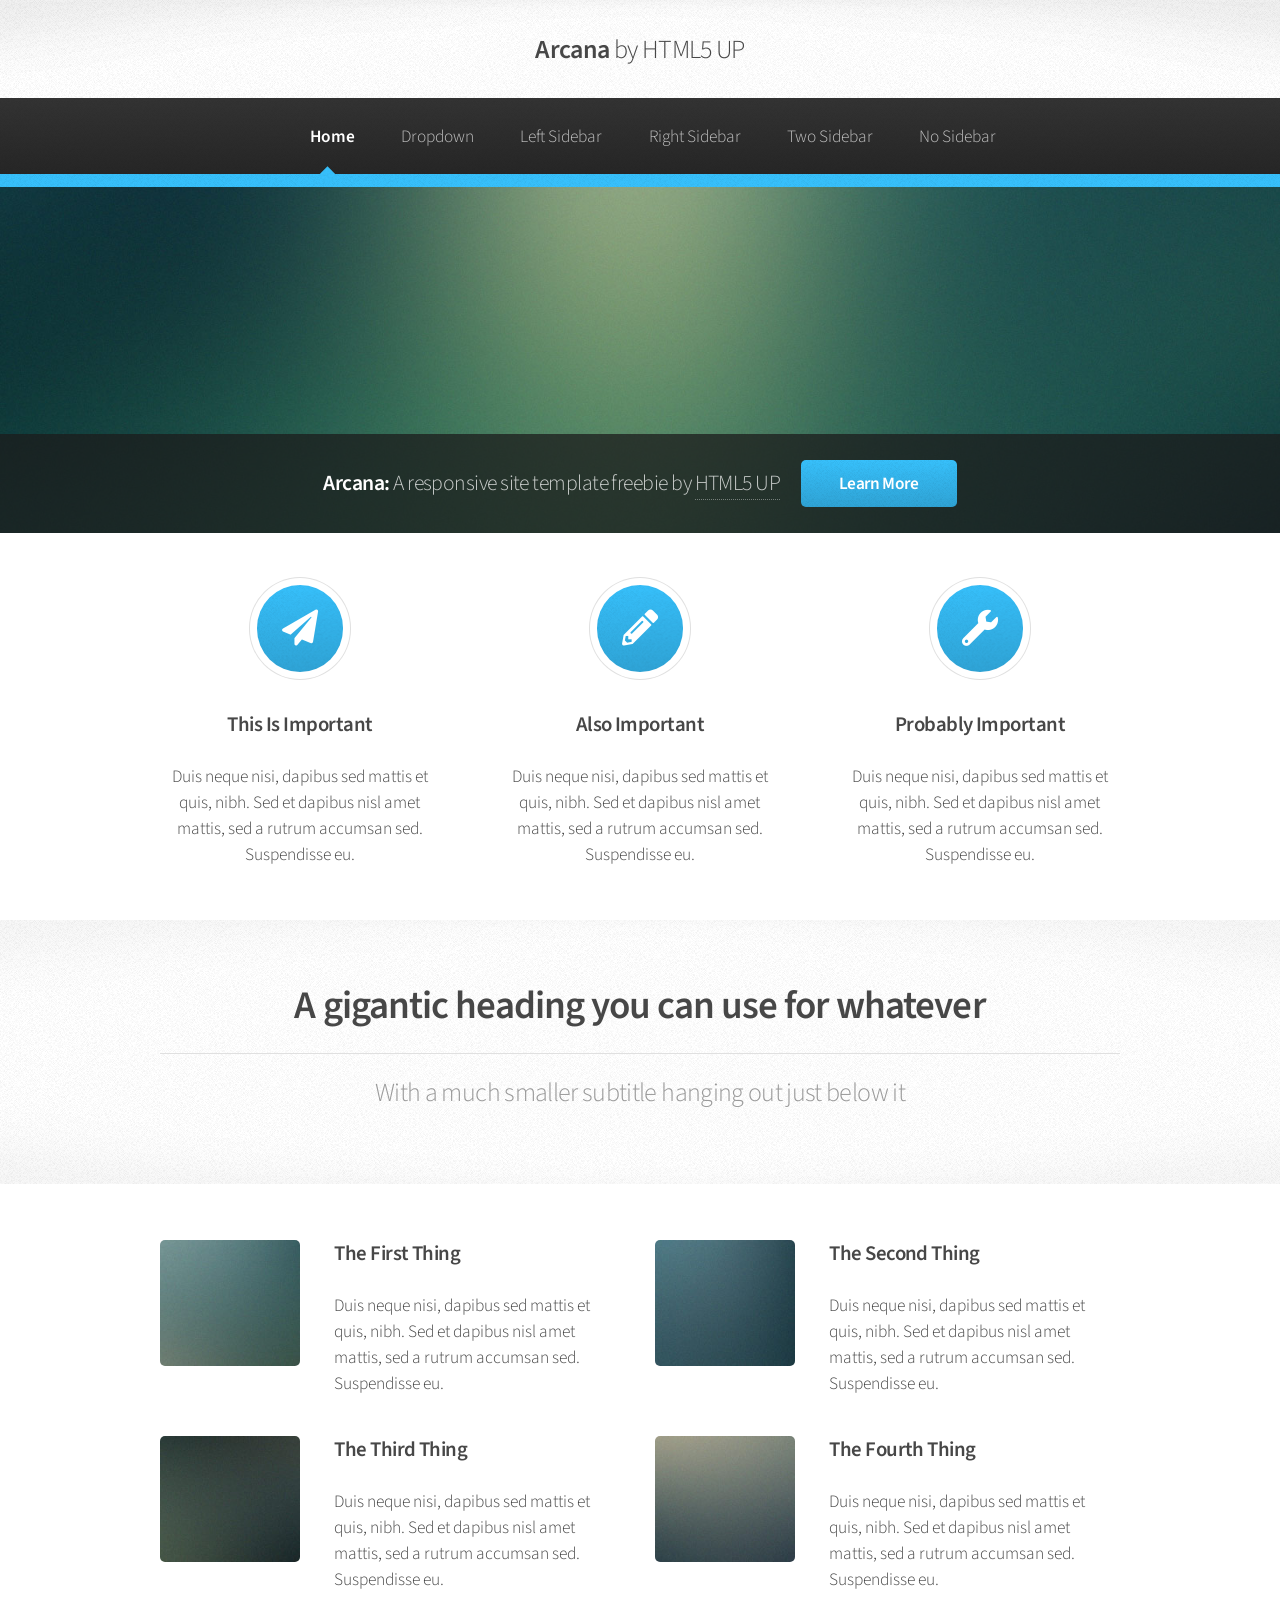
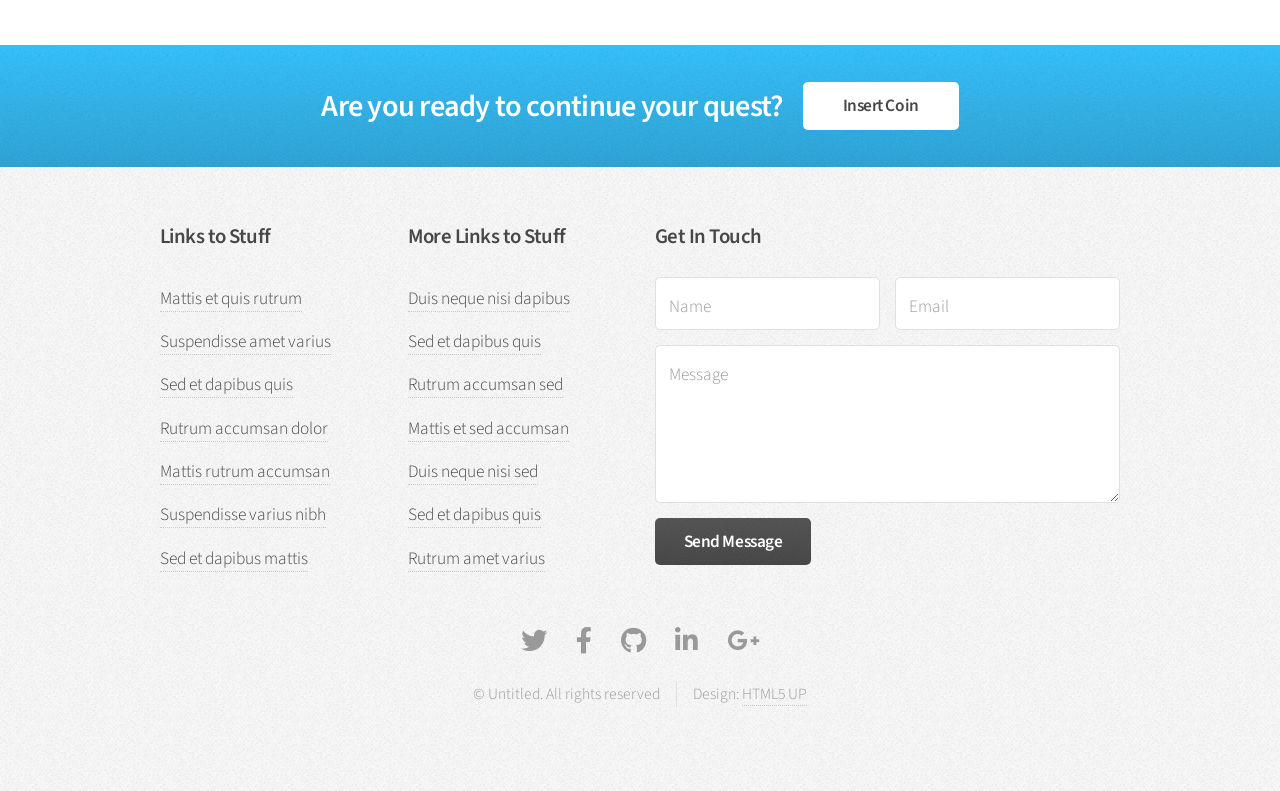
==== index.html @ 0df72bc0 "feat: organize project structure and move template to root" ====
<!DOCTYPE HTML>
<!--
	Arcana by HTML5 UP
	html5up.net | @ajlkn
	Free for personal and commercial use under the CCA 3.0 license (html5up.net/license)
-->
<html>
	<head>
		<title>Arcana by HTML5 UP</title>
		<meta charset="utf-8" />
		<meta name="viewport" content="width=device-width, initial-scale=1, user-scalable=no" />
		<link rel="stylesheet" href="assets/css/main.css" />
	</head>
	<body class="is-preload">
		<div id="page-wrapper">

			<!-- Header -->
				<div id="header">

					<!-- Logo -->
						<h1><a href="index.html" id="logo">Arcana <em>by HTML5 UP</em></a></h1>

					<!-- Nav -->
						<nav id="nav">
							<ul>
								<li class="current"><a href="index.html">Home</a></li>
								<li>
									<a href="#">Dropdown</a>
									<ul>
										<li><a href="#">Lorem dolor</a></li>
										<li><a href="#">Magna phasellus</a></li>
										<li><a href="#">Etiam sed tempus</a></li>
										<li>
											<a href="#">Submenu</a>
											<ul>
												<li><a href="#">Lorem dolor</a></li>
												<li><a href="#">Phasellus magna</a></li>
												<li><a href="#">Magna phasellus</a></li>
												<li><a href="#">Etiam nisl</a></li>
												<li><a href="#">Veroeros feugiat</a></li>
											</ul>
										</li>
										<li><a href="#">Veroeros feugiat</a></li>
									</ul>
								</li>
								<li><a href="left-sidebar.html">Left Sidebar</a></li>
								<li><a href="right-sidebar.html">Right Sidebar</a></li>
								<li><a href="two-sidebar.html">Two Sidebar</a></li>
								<li><a href="no-sidebar.html">No Sidebar</a></li>
							</ul>
						</nav>

				</div>

			<!-- Banner -->
				<section id="banner">
					<header>
						<h2>Arcana: <em>A responsive site template freebie by <a href="http://html5up.net">HTML5 UP</a></em></h2>
						<a href="#" class="button">Learn More</a>
					</header>
				</section>

			<!-- Highlights -->
				<section class="wrapper style1">
					<div class="container">
						<div class="row gtr-200">
							<section class="col-4 col-12-narrower">
								<div class="box highlight">
									<i class="icon solid major fa-paper-plane"></i>
									<h3>This Is Important</h3>
									<p>Duis neque nisi, dapibus sed mattis et quis, nibh. Sed et dapibus nisl amet mattis, sed a rutrum accumsan sed. Suspendisse eu.</p>
								</div>
							</section>
							<section class="col-4 col-12-narrower">
								<div class="box highlight">
									<i class="icon solid major fa-pencil-alt"></i>
									<h3>Also Important</h3>
									<p>Duis neque nisi, dapibus sed mattis et quis, nibh. Sed et dapibus nisl amet mattis, sed a rutrum accumsan sed. Suspendisse eu.</p>
								</div>
							</section>
							<section class="col-4 col-12-narrower">
								<div class="box highlight">
									<i class="icon solid major fa-wrench"></i>
									<h3>Probably Important</h3>
									<p>Duis neque nisi, dapibus sed mattis et quis, nibh. Sed et dapibus nisl amet mattis, sed a rutrum accumsan sed. Suspendisse eu.</p>
								</div>
							</section>
						</div>
					</div>
				</section>

			<!-- Gigantic Heading -->
				<section class="wrapper style2">
					<div class="container">
						<header class="major">
							<h2>A gigantic heading you can use for whatever</h2>
							<p>With a much smaller subtitle hanging out just below it</p>
						</header>
					</div>
				</section>

			<!-- Posts -->
				<section class="wrapper style1">
					<div class="container">
						<div class="row">
							<section class="col-6 col-12-narrower">
								<div class="box post">
									<a href="#" class="image left"><img src="images/pic01.jpg" alt="" /></a>
									<div class="inner">
										<h3>The First Thing</h3>
										<p>Duis neque nisi, dapibus sed mattis et quis, nibh. Sed et dapibus nisl amet mattis, sed a rutrum accumsan sed. Suspendisse eu.</p>
									</div>
								</div>
							</section>
							<section class="col-6 col-12-narrower">
								<div class="box post">
									<a href="#" class="image left"><img src="images/pic02.jpg" alt="" /></a>
									<div class="inner">
										<h3>The Second Thing</h3>
										<p>Duis neque nisi, dapibus sed mattis et quis, nibh. Sed et dapibus nisl amet mattis, sed a rutrum accumsan sed. Suspendisse eu.</p>
									</div>
								</div>
							</section>
						</div>
						<div class="row">
							<section class="col-6 col-12-narrower">
								<div class="box post">
									<a href="#" class="image left"><img src="images/pic03.jpg" alt="" /></a>
									<div class="inner">
										<h3>The Third Thing</h3>
										<p>Duis neque nisi, dapibus sed mattis et quis, nibh. Sed et dapibus nisl amet mattis, sed a rutrum accumsan sed. Suspendisse eu.</p>
									</div>
								</div>
							</section>
							<section class="col-6 col-12-narrower">
								<div class="box post">
									<a href="#" class="image left"><img src="images/pic04.jpg" alt="" /></a>
									<div class="inner">
										<h3>The Fourth Thing</h3>
										<p>Duis neque nisi, dapibus sed mattis et quis, nibh. Sed et dapibus nisl amet mattis, sed a rutrum accumsan sed. Suspendisse eu.</p>
									</div>
								</div>
							</section>
						</div>
					</div>
				</section>

			<!-- CTA -->
				<section id="cta" class="wrapper style3">
					<div class="container">
						<header>
							<h2>Are you ready to continue your quest?</h2>
							<a href="#" class="button">Insert Coin</a>
						</header>
					</div>
				</section>

			<!-- Footer -->
				<div id="footer">
					<div class="container">
						<div class="row">
							<section class="col-3 col-6-narrower col-12-mobilep">
								<h3>Links to Stuff</h3>
								<ul class="links">
									<li><a href="#">Mattis et quis rutrum</a></li>
									<li><a href="#">Suspendisse amet varius</a></li>
									<li><a href="#">Sed et dapibus quis</a></li>
									<li><a href="#">Rutrum accumsan dolor</a></li>
									<li><a href="#">Mattis rutrum accumsan</a></li>
									<li><a href="#">Suspendisse varius nibh</a></li>
									<li><a href="#">Sed et dapibus mattis</a></li>
								</ul>
							</section>
							<section class="col-3 col-6-narrower col-12-mobilep">
								<h3>More Links to Stuff</h3>
								<ul class="links">
									<li><a href="#">Duis neque nisi dapibus</a></li>
									<li><a href="#">Sed et dapibus quis</a></li>
									<li><a href="#">Rutrum accumsan sed</a></li>
									<li><a href="#">Mattis et sed accumsan</a></li>
									<li><a href="#">Duis neque nisi sed</a></li>
									<li><a href="#">Sed et dapibus quis</a></li>
									<li><a href="#">Rutrum amet varius</a></li>
								</ul>
							</section>
							<section class="col-6 col-12-narrower">
								<h3>Get In Touch</h3>
								<form>
									<div class="row gtr-50">
										<div class="col-6 col-12-mobilep">
											<input type="text" name="name" id="name" placeholder="Name" />
										</div>
										<div class="col-6 col-12-mobilep">
											<input type="email" name="email" id="email" placeholder="Email" />
										</div>
										<div class="col-12">
											<textarea name="message" id="message" placeholder="Message" rows="5"></textarea>
										</div>
										<div class="col-12">
											<ul class="actions">
												<li><input type="submit" class="button alt" value="Send Message" /></li>
											</ul>
										</div>
									</div>
								</form>
							</section>
						</div>
					</div>

					<!-- Icons -->
						<ul class="icons">
							<li><a href="#" class="icon brands fa-twitter"><span class="label">Twitter</span></a></li>
							<li><a href="#" class="icon brands fa-facebook-f"><span class="label">Facebook</span></a></li>
							<li><a href="#" class="icon brands fa-github"><span class="label">GitHub</span></a></li>
							<li><a href="#" class="icon brands fa-linkedin-in"><span class="label">LinkedIn</span></a></li>
							<li><a href="#" class="icon brands fa-google-plus-g"><span class="label">Google+</span></a></li>
						</ul>

					<!-- Copyright -->
						<div class="copyright">
							<ul class="menu">
								<li>&copy; Untitled. All rights reserved</li><li>Design: <a href="http://html5up.net">HTML5 UP</a></li>
							</ul>
						</div>

				</div>

		</div>

		<!-- Scripts -->
			<script src="assets/js/jquery.min.js"></script>
			<script src="assets/js/jquery.dropotron.min.js"></script>
			<script src="assets/js/browser.min.js"></script>
			<script src="assets/js/breakpoints.min.js"></script>
			<script src="assets/js/util.js"></script>
			<script src="assets/js/main.js"></script>

	</body>
</html>
---- assets/css/main.css ----
@import url("fontawesome-all.min.css");
@import url("https://fonts.googleapis.com/css?family=Source+Sans+Pro:300,300italic,600,600italic");

/*
	Arcana by HTML5 UP
	html5up.net | @ajlkn
	Free for personal and commercial use under the CCA 3.0 license (html5up.net/license)
*/

html, body, div, span, applet, object,
iframe, h1, h2, h3, h4, h5, h6, p, blockquote,
pre, a, abbr, acronym, address, big, cite,
code, del, dfn, em, img, ins, kbd, q, s, samp,
small, strike, strong, sub, sup, tt, var, b,
u, i, center, dl, dt, dd, ol, ul, li, fieldset,
form, label, legend, table, caption, tbody,
tfoot, thead, tr, th, td, article, aside,
canvas, details, embed, figure, figcaption,
footer, header, hgroup, menu, nav, output, ruby,
section, summary, time, mark, audio, video {
	margin: 0;
	padding: 0;
	border: 0;
	font-size: 100%;
	font: inherit;
	vertical-align: baseline;}

article, aside, details, figcaption, figure,
footer, header, hgroup, menu, nav, section {
	display: block;}

body {
	line-height: 1;
}

ol, ul {
	list-style: none;
}

blockquote, q {
	quotes: none;
}

	blockquote:before, blockquote:after, q:before, q:after {
		content: '';
		content: none;
	}

table {
	border-collapse: collapse;
	border-spacing: 0;
}

body {
	-webkit-text-size-adjust: none;
}

mark {
	background-color: transparent;
	color: inherit;
}

input::-moz-focus-inner {
	border: 0;
	padding: 0;
}

input, select, textarea {
	-moz-appearance: none;
	-webkit-appearance: none;
	-ms-appearance: none;
	appearance: none;
}

/* Basic */

	html {
		box-sizing: border-box;
	}

	*, *:before, *:after {
		box-sizing: inherit;
	}

	body {
		background: #f7f7f7 url("images/bg01.png");
	}

		body.is-preload *, body.is-preload *:before, body.is-preload *:after {
			-moz-animation: none !important;
			-webkit-animation: none !important;
			-ms-animation: none !important;
			animation: none !important;
			-moz-transition: none !important;
			-webkit-transition: none !important;
			-ms-transition: none !important;
			transition: none !important;
		}

	body, input, select, textarea {
		color: #474747;
		font-family: 'Source Sans Pro', sans-serif;
		font-size: 16pt;
		font-weight: 300;
		line-height: 1.65em;
	}

	a {
		-moz-transition: color 0.2s ease-in-out, border-color 0.2s ease-in-out, opacity 0.2s ease-in-out;
		-webkit-transition: color 0.2s ease-in-out, border-color 0.2s ease-in-out, opacity 0.2s ease-in-out;
		-ms-transition: color 0.2s ease-in-out, border-color 0.2s ease-in-out, opacity 0.2s ease-in-out;
		transition: color 0.2s ease-in-out, border-color 0.2s ease-in-out, opacity 0.2s ease-in-out;
		color: #37c0fb;
		text-decoration: none;
		border-bottom: dotted 1px;
	}

		a:hover {
			color: #37c0fb;
			border-bottom-color: transparent;
		}

	strong, b {
		font-weight: 600;
	}

	em, i {
		font-style: italic;
	}

	p, ul, ol, dl, table, blockquote {
		margin: 0 0 2em 0;
	}

	h1, h2, h3, h4, h5, h6 {
		color: inherit;
		font-weight: 600;
		line-height: 1.75em;
		margin-bottom: 1em;
	}

		h1 a, h2 a, h3 a, h4 a, h5 a, h6 a {
			color: inherit;
			text-decoration: none;
		}

		h1 em, h2 em, h3 em, h4 em, h5 em, h6 em {
			font-style: normal;
			font-weight: 300;
		}

	h2 {
		font-size: 1.75em;
		letter-spacing: -0.025em;
	}

	h3 {
		font-size: 1.2em;
		letter-spacing: -0.025em;
	}

	sub {
		font-size: 0.8em;
		position: relative;
		top: 0.5em;
	}

	sup {
		font-size: 0.8em;
		position: relative;
		top: -0.5em;
	}

	hr {
		border-top: solid 1px #e0e0e0;
		border: 0;
		margin-bottom: 1.5em;
	}

	blockquote {
		border-left: solid 0.5em #e0e0e0;
		font-style: italic;
		padding: 1em 0 1em 2em;
	}

/* Container */

	.container {
		margin: 0 auto;
		max-width: 100%;
		width: 1400px;
	}

		@media screen and (max-width: 1680px) {

			.container {
				width: 1200px;
			}

		}

		@media screen and (max-width: 1280px) {

			.container {
				width: 960px;
			}

		}

		@media screen and (max-width: 980px) {

			.container {
				width: 95%;
			}

		}

		@media screen and (max-width: 840px) {

			.container {
				width: 95%;
			}

		}

		@media screen and (max-width: 736px) {

			.container {
				width: 90%;
			}

		}

		@media screen and (max-width: 480px) {

			.container {
				width: 100%;
			}

		}

/* Row */

	.row {
		display: flex;
		flex-wrap: wrap;
		box-sizing: border-box;
		align-items: stretch;
	}

		.row > * {
			box-sizing: border-box;
		}

		.row.gtr-uniform > * > :last-child {
			margin-bottom: 0;
		}

		.row.aln-left {
			justify-content: flex-start;
		}

		.row.aln-center {
			justify-content: center;
		}

		.row.aln-right {
			justify-content: flex-end;
		}

		.row.aln-top {
			align-items: flex-start;
		}

		.row.aln-middle {
			align-items: center;
		}

		.row.aln-bottom {
			align-items: flex-end;
		}

		.row > .imp {
			order: -1;
		}

		.row > .col-1 {
			width: 8.33333%;
		}

		.row > .off-1 {
			margin-left: 8.33333%;
		}

		.row > .col-2 {
			width: 16.66667%;
		}

		.row > .off-2 {
			margin-left: 16.66667%;
		}

		.row > .col-3 {
			width: 25%;
		}

		.row > .off-3 {
			margin-left: 25%;
		}

		.row > .col-4 {
			width: 33.33333%;
		}

		.row > .off-4 {
			margin-left: 33.33333%;
		}

		.row > .col-5 {
			width: 41.66667%;
		}

		.row > .off-5 {
			margin-left: 41.66667%;
		}

		.row > .col-6 {
			width: 50%;
		}

		.row > .off-6 {
			margin-left: 50%;
		}

		.row > .col-7 {
			width: 58.33333%;
		}

		.row > .off-7 {
			margin-left: 58.33333%;
		}

		.row > .col-8 {
			width: 66.66667%;
		}

		.row > .off-8 {
			margin-left: 66.66667%;
		}

		.row > .col-9 {
			width: 75%;
		}

		.row > .off-9 {
			margin-left: 75%;
		}

		.row > .col-10 {
			width: 83.33333%;
		}

		.row > .off-10 {
			margin-left: 83.33333%;
		}

		.row > .col-11 {
			width: 91.66667%;
		}

		.row > .off-11 {
			margin-left: 91.66667%;
		}

		.row > .col-12 {
			width: 100%;
		}

		.row > .off-12 {
			margin-left: 100%;
		}

		.row.gtr-0 {
			margin-top: 0px;
			margin-left: 0px;
		}

			.row.gtr-0 > * {
				padding: 0px 0 0 0px;
			}

			.row.gtr-0.gtr-uniform {
				margin-top: 0px;
			}

				.row.gtr-0.gtr-uniform > * {
					padding-top: 0px;
				}

		.row.gtr-25 {
			margin-top: -12.5px;
			margin-left: -12.5px;
		}

			.row.gtr-25 > * {
				padding: 12.5px 0 0 12.5px;
			}

			.row.gtr-25.gtr-uniform {
				margin-top: -12.5px;
			}

				.row.gtr-25.gtr-uniform > * {
					padding-top: 12.5px;
				}

		.row.gtr-50 {
			margin-top: -25px;
			margin-left: -25px;
		}

			.row.gtr-50 > * {
				padding: 25px 0 0 25px;
			}

			.row.gtr-50.gtr-uniform {
				margin-top: -25px;
			}

				.row.gtr-50.gtr-uniform > * {
					padding-top: 25px;
				}

		.row {
			margin-top: -50px;
			margin-left: -50px;
		}

			.row > * {
				padding: 50px 0 0 50px;
			}

			.row.gtr-uniform {
				margin-top: -50px;
			}

				.row.gtr-uniform > * {
					padding-top: 50px;
				}

		.row.gtr-150 {
			margin-top: -75px;
			margin-left: -75px;
		}

			.row.gtr-150 > * {
				padding: 75px 0 0 75px;
			}

			.row.gtr-150.gtr-uniform {
				margin-top: -75px;
			}

				.row.gtr-150.gtr-uniform > * {
					padding-top: 75px;
				}

		.row.gtr-200 {
			margin-top: -100px;
			margin-left: -100px;
		}

			.row.gtr-200 > * {
				padding: 100px 0 0 100px;
			}

			.row.gtr-200.gtr-uniform {
				margin-top: -100px;
			}

				.row.gtr-200.gtr-uniform > * {
					padding-top: 100px;
				}

		@media screen and (max-width: 1680px) {

			.row {
				display: flex;
				flex-wrap: wrap;
				box-sizing: border-box;
				align-items: stretch;
			}

				.row > * {
					box-sizing: border-box;
				}

				.row.gtr-uniform > * > :last-child {
					margin-bottom: 0;
				}

				.row.aln-left {
					justify-content: flex-start;
				}

				.row.aln-center {
					justify-content: center;
				}

				.row.aln-right {
					justify-content: flex-end;
				}

				.row.aln-top {
					align-items: flex-start;
				}

				.row.aln-middle {
					align-items: center;
				}

				.row.aln-bottom {
					align-items: flex-end;
				}

				.row > .imp-wide {
					order: -1;
				}

				.row > .col-1-wide {
					width: 8.33333%;
				}

				.row > .off-1-wide {
					margin-left: 8.33333%;
				}

				.row > .col-2-wide {
					width: 16.66667%;
				}

				.row > .off-2-wide {
					margin-left: 16.66667%;
				}

				.row > .col-3-wide {
					width: 25%;
				}

				.row > .off-3-wide {
					margin-left: 25%;
				}

				.row > .col-4-wide {
					width: 33.33333%;
				}

				.row > .off-4-wide {
					margin-left: 33.33333%;
				}

				.row > .col-5-wide {
					width: 41.66667%;
				}

				.row > .off-5-wide {
					margin-left: 41.66667%;
				}

				.row > .col-6-wide {
					width: 50%;
				}

				.row > .off-6-wide {
					margin-left: 50%;
				}

				.row > .col-7-wide {
					width: 58.33333%;
				}

				.row > .off-7-wide {
					margin-left: 58.33333%;
				}

				.row > .col-8-wide {
					width: 66.66667%;
				}

				.row > .off-8-wide {
					margin-left: 66.66667%;
				}

				.row > .col-9-wide {
					width: 75%;
				}

				.row > .off-9-wide {
					margin-left: 75%;
				}

				.row > .col-10-wide {
					width: 83.33333%;
				}

				.row > .off-10-wide {
					margin-left: 83.33333%;
				}

				.row > .col-11-wide {
					width: 91.66667%;
				}

				.row > .off-11-wide {
					margin-left: 91.66667%;
				}

				.row > .col-12-wide {
					width: 100%;
				}

				.row > .off-12-wide {
					margin-left: 100%;
				}

				.row.gtr-0 {
					margin-top: 0px;
					margin-left: 0px;
				}

					.row.gtr-0 > * {
						padding: 0px 0 0 0px;
					}

					.row.gtr-0.gtr-uniform {
						margin-top: 0px;
					}

						.row.gtr-0.gtr-uniform > * {
							padding-top: 0px;
						}

				.row.gtr-25 {
					margin-top: -10px;
					margin-left: -10px;
				}

					.row.gtr-25 > * {
						padding: 10px 0 0 10px;
					}

					.row.gtr-25.gtr-uniform {
						margin-top: -10px;
					}

						.row.gtr-25.gtr-uniform > * {
							padding-top: 10px;
						}

				.row.gtr-50 {
					margin-top: -20px;
					margin-left: -20px;
				}

					.row.gtr-50 > * {
						padding: 20px 0 0 20px;
					}

					.row.gtr-50.gtr-uniform {
						margin-top: -20px;
					}

						.row.gtr-50.gtr-uniform > * {
							padding-top: 20px;
						}

				.row {
					margin-top: -40px;
					margin-left: -40px;
				}

					.row > * {
						padding: 40px 0 0 40px;
					}

					.row.gtr-uniform {
						margin-top: -40px;
					}

						.row.gtr-uniform > * {
							padding-top: 40px;
						}

				.row.gtr-150 {
					margin-top: -60px;
					margin-left: -60px;
				}

					.row.gtr-150 > * {
						padding: 60px 0 0 60px;
					}

					.row.gtr-150.gtr-uniform {
						margin-top: -60px;
					}

						.row.gtr-150.gtr-uniform > * {
							padding-top: 60px;
						}

				.row.gtr-200 {
					margin-top: -80px;
					margin-left: -80px;
				}

					.row.gtr-200 > * {
						padding: 80px 0 0 80px;
					}

					.row.gtr-200.gtr-uniform {
						margin-top: -80px;
					}

						.row.gtr-200.gtr-uniform > * {
							padding-top: 80px;
						}

		}

		@media screen and (max-width: 1280px) {

			.row {
				display: flex;
				flex-wrap: wrap;
				box-sizing: border-box;
				align-items: stretch;
			}

				.row > * {
					box-sizing: border-box;
				}

				.row.gtr-uniform > * > :last-child {
					margin-bottom: 0;
				}

				.row.aln-left {
					justify-content: flex-start;
				}

				.row.aln-center {
					justify-content: center;
				}

				.row.aln-right {
					justify-content: flex-end;
				}

				.row.aln-top {
					align-items: flex-start;
				}

				.row.aln-middle {
					align-items: center;
				}

				.row.aln-bottom {
					align-items: flex-end;
				}

				.row > .imp-normal {
					order: -1;
				}

				.row > .col-1-normal {
					width: 8.33333%;
				}

				.row > .off-1-normal {
					margin-left: 8.33333%;
				}

				.row > .col-2-normal {
					width: 16.66667%;
				}

				.row > .off-2-normal {
					margin-left: 16.66667%;
				}

				.row > .col-3-normal {
					width: 25%;
				}

				.row > .off-3-normal {
					margin-left: 25%;
				}

				.row > .col-4-normal {
					width: 33.33333%;
				}

				.row > .off-4-normal {
					margin-left: 33.33333%;
				}

				.row > .col-5-normal {
					width: 41.66667%;
				}

				.row > .off-5-normal {
					margin-left: 41.66667%;
				}

				.row > .col-6-normal {
					width: 50%;
				}

				.row > .off-6-normal {
					margin-left: 50%;
				}

				.row > .col-7-normal {
					width: 58.33333%;
				}

				.row > .off-7-normal {
					margin-left: 58.33333%;
				}

				.row > .col-8-normal {
					width: 66.66667%;
				}

				.row > .off-8-normal {
					margin-left: 66.66667%;
				}

				.row > .col-9-normal {
					width: 75%;
				}

				.row > .off-9-normal {
					margin-left: 75%;
				}

				.row > .col-10-normal {
					width: 83.33333%;
				}

				.row > .off-10-normal {
					margin-left: 83.33333%;
				}

				.row > .col-11-normal {
					width: 91.66667%;
				}

				.row > .off-11-normal {
					margin-left: 91.66667%;
				}

				.row > .col-12-normal {
					width: 100%;
				}

				.row > .off-12-normal {
					margin-left: 100%;
				}

				.row.gtr-0 {
					margin-top: 0px;
					margin-left: 0px;
				}

					.row.gtr-0 > * {
						padding: 0px 0 0 0px;
					}

					.row.gtr-0.gtr-uniform {
						margin-top: 0px;
					}

						.row.gtr-0.gtr-uniform > * {
							padding-top: 0px;
						}

				.row.gtr-25 {
					margin-top: -7.5px;
					margin-left: -7.5px;
				}

					.row.gtr-25 > * {
						padding: 7.5px 0 0 7.5px;
					}

					.row.gtr-25.gtr-uniform {
						margin-top: -7.5px;
					}

						.row.gtr-25.gtr-uniform > * {
							padding-top: 7.5px;
						}

				.row.gtr-50 {
					margin-top: -15px;
					margin-left: -15px;
				}

					.row.gtr-50 > * {
						padding: 15px 0 0 15px;
					}

					.row.gtr-50.gtr-uniform {
						margin-top: -15px;
					}

						.row.gtr-50.gtr-uniform > * {
							padding-top: 15px;
						}

				.row {
					margin-top: -30px;
					margin-left: -30px;
				}

					.row > * {
						padding: 30px 0 0 30px;
					}

					.row.gtr-uniform {
						margin-top: -30px;
					}

						.row.gtr-uniform > * {
							padding-top: 30px;
						}

				.row.gtr-150 {
					margin-top: -45px;
					margin-left: -45px;
				}

					.row.gtr-150 > * {
						padding: 45px 0 0 45px;
					}

					.row.gtr-150.gtr-uniform {
						margin-top: -45px;
					}

						.row.gtr-150.gtr-uniform > * {
							padding-top: 45px;
						}

				.row.gtr-200 {
					margin-top: -60px;
					margin-left: -60px;
				}

					.row.gtr-200 > * {
						padding: 60px 0 0 60px;
					}

					.row.gtr-200.gtr-uniform {
						margin-top: -60px;
					}

						.row.gtr-200.gtr-uniform > * {
							padding-top: 60px;
						}

		}

		@media screen and (max-width: 980px) {

			.row {
				display: flex;
				flex-wrap: wrap;
				box-sizing: border-box;
				align-items: stretch;
			}

				.row > * {
					box-sizing: border-box;
				}

				.row.gtr-uniform > * > :last-child {
					margin-bottom: 0;
				}

				.row.aln-left {
					justify-content: flex-start;
				}

				.row.aln-center {
					justify-content: center;
				}

				.row.aln-right {
					justify-content: flex-end;
				}

				.row.aln-top {
					align-items: flex-start;
				}

				.row.aln-middle {
					align-items: center;
				}

				.row.aln-bottom {
					align-items: flex-end;
				}

				.row > .imp-narrow {
					order: -1;
				}

				.row > .col-1-narrow {
					width: 8.33333%;
				}

				.row > .off-1-narrow {
					margin-left: 8.33333%;
				}

				.row > .col-2-narrow {
					width: 16.66667%;
				}

				.row > .off-2-narrow {
					margin-left: 16.66667%;
				}

				.row > .col-3-narrow {
					width: 25%;
				}

				.row > .off-3-narrow {
					margin-left: 25%;
				}

				.row > .col-4-narrow {
					width: 33.33333%;
				}

				.row > .off-4-narrow {
					margin-left: 33.33333%;
				}

				.row > .col-5-narrow {
					width: 41.66667%;
				}

				.row > .off-5-narrow {
					margin-left: 41.66667%;
				}

				.row > .col-6-narrow {
					width: 50%;
				}

				.row > .off-6-narrow {
					margin-left: 50%;
				}

				.row > .col-7-narrow {
					width: 58.33333%;
				}

				.row > .off-7-narrow {
					margin-left: 58.33333%;
				}

				.row > .col-8-narrow {
					width: 66.66667%;
				}

				.row > .off-8-narrow {
					margin-left: 66.66667%;
				}

				.row > .col-9-narrow {
					width: 75%;
				}

				.row > .off-9-narrow {
					margin-left: 75%;
				}

				.row > .col-10-narrow {
					width: 83.33333%;
				}

				.row > .off-10-narrow {
					margin-left: 83.33333%;
				}

				.row > .col-11-narrow {
					width: 91.66667%;
				}

				.row > .off-11-narrow {
					margin-left: 91.66667%;
				}

				.row > .col-12-narrow {
					width: 100%;
				}

				.row > .off-12-narrow {
					margin-left: 100%;
				}

				.row.gtr-0 {
					margin-top: 0px;
					margin-left: 0px;
				}

					.row.gtr-0 > * {
						padding: 0px 0 0 0px;
					}

					.row.gtr-0.gtr-uniform {
						margin-top: 0px;
					}

						.row.gtr-0.gtr-uniform > * {
							padding-top: 0px;
						}

				.row.gtr-25 {
					margin-top: -7.5px;
					margin-left: -7.5px;
				}

					.row.gtr-25 > * {
						padding: 7.5px 0 0 7.5px;
					}

					.row.gtr-25.gtr-uniform {
						margin-top: -7.5px;
					}

						.row.gtr-25.gtr-uniform > * {
							padding-top: 7.5px;
						}

				.row.gtr-50 {
					margin-top: -15px;
					margin-left: -15px;
				}

					.row.gtr-50 > * {
						padding: 15px 0 0 15px;
					}

					.row.gtr-50.gtr-uniform {
						margin-top: -15px;
					}

						.row.gtr-50.gtr-uniform > * {
							padding-top: 15px;
						}

				.row {
					margin-top: -30px;
					margin-left: -30px;
				}

					.row > * {
						padding: 30px 0 0 30px;
					}

					.row.gtr-uniform {
						margin-top: -30px;
					}

						.row.gtr-uniform > * {
							padding-top: 30px;
						}

				.row.gtr-150 {
					margin-top: -45px;
					margin-left: -45px;
				}

					.row.gtr-150 > * {
						padding: 45px 0 0 45px;
					}

					.row.gtr-150.gtr-uniform {
						margin-top: -45px;
					}

						.row.gtr-150.gtr-uniform > * {
							padding-top: 45px;
						}

				.row.gtr-200 {
					margin-top: -60px;
					margin-left: -60px;
				}

					.row.gtr-200 > * {
						padding: 60px 0 0 60px;
					}

					.row.gtr-200.gtr-uniform {
						margin-top: -60px;
					}

						.row.gtr-200.gtr-uniform > * {
							padding-top: 60px;
						}

		}

		@media screen and (max-width: 840px) {

			.row {
				display: flex;
				flex-wrap: wrap;
				box-sizing: border-box;
				align-items: stretch;
			}

				.row > * {
					box-sizing: border-box;
				}

				.row.gtr-uniform > * > :last-child {
					margin-bottom: 0;
				}

				.row.aln-left {
					justify-content: flex-start;
				}

				.row.aln-center {
					justify-content: center;
				}

				.row.aln-right {
					justify-content: flex-end;
				}

				.row.aln-top {
					align-items: flex-start;
				}

				.row.aln-middle {
					align-items: center;
				}

				.row.aln-bottom {
					align-items: flex-end;
				}

				.row > .imp-narrower {
					order: -1;
				}

				.row > .col-1-narrower {
					width: 8.33333%;
				}

				.row > .off-1-narrower {
					margin-left: 8.33333%;
				}

				.row > .col-2-narrower {
					width: 16.66667%;
				}

				.row > .off-2-narrower {
					margin-left: 16.66667%;
				}

				.row > .col-3-narrower {
					width: 25%;
				}

				.row > .off-3-narrower {
					margin-left: 25%;
				}

				.row > .col-4-narrower {
					width: 33.33333%;
				}

				.row > .off-4-narrower {
					margin-left: 33.33333%;
				}

				.row > .col-5-narrower {
					width: 41.66667%;
				}

				.row > .off-5-narrower {
					margin-left: 41.66667%;
				}

				.row > .col-6-narrower {
					width: 50%;
				}

				.row > .off-6-narrower {
					margin-left: 50%;
				}

				.row > .col-7-narrower {
					width: 58.33333%;
				}

				.row > .off-7-narrower {
					margin-left: 58.33333%;
				}

				.row > .col-8-narrower {
					width: 66.66667%;
				}

				.row > .off-8-narrower {
					margin-left: 66.66667%;
				}

				.row > .col-9-narrower {
					width: 75%;
				}

				.row > .off-9-narrower {
					margin-left: 75%;
				}

				.row > .col-10-narrower {
					width: 83.33333%;
				}

				.row > .off-10-narrower {
					margin-left: 83.33333%;
				}

				.row > .col-11-narrower {
					width: 91.66667%;
				}

				.row > .off-11-narrower {
					margin-left: 91.66667%;
				}

				.row > .col-12-narrower {
					width: 100%;
				}

				.row > .off-12-narrower {
					margin-left: 100%;
				}

				.row.gtr-0 {
					margin-top: 0px;
					margin-left: 0px;
				}

					.row.gtr-0 > * {
						padding: 0px 0 0 0px;
					}

					.row.gtr-0.gtr-uniform {
						margin-top: 0px;
					}

						.row.gtr-0.gtr-uniform > * {
							padding-top: 0px;
						}

				.row.gtr-25 {
					margin-top: -7.5px;
					margin-left: -7.5px;
				}

					.row.gtr-25 > * {
						padding: 7.5px 0 0 7.5px;
					}

					.row.gtr-25.gtr-uniform {
						margin-top: -7.5px;
					}

						.row.gtr-25.gtr-uniform > * {
							padding-top: 7.5px;
						}

				.row.gtr-50 {
					margin-top: -15px;
					margin-left: -15px;
				}

					.row.gtr-50 > * {
						padding: 15px 0 0 15px;
					}

					.row.gtr-50.gtr-uniform {
						margin-top: -15px;
					}

						.row.gtr-50.gtr-uniform > * {
							padding-top: 15px;
						}

				.row {
					margin-top: -30px;
					margin-left: -30px;
				}

					.row > * {
						padding: 30px 0 0 30px;
					}

					.row.gtr-uniform {
						margin-top: -30px;
					}

						.row.gtr-uniform > * {
							padding-top: 30px;
						}

				.row.gtr-150 {
					margin-top: -45px;
					margin-left: -45px;
				}

					.row.gtr-150 > * {
						padding: 45px 0 0 45px;
					}

					.row.gtr-150.gtr-uniform {
						margin-top: -45px;
					}

						.row.gtr-150.gtr-uniform > * {
							padding-top: 45px;
						}

				.row.gtr-200 {
					margin-top: -60px;
					margin-left: -60px;
				}

					.row.gtr-200 > * {
						padding: 60px 0 0 60px;
					}

					.row.gtr-200.gtr-uniform {
						margin-top: -60px;
					}

						.row.gtr-200.gtr-uniform > * {
							padding-top: 60px;
						}

		}

		@media screen and (max-width: 736px) {

			.row {
				display: flex;
				flex-wrap: wrap;
				box-sizing: border-box;
				align-items: stretch;
			}

				.row > * {
					box-sizing: border-box;
				}

				.row.gtr-uniform > * > :last-child {
					margin-bottom: 0;
				}

				.row.aln-left {
					justify-content: flex-start;
				}

				.row.aln-center {
					justify-content: center;
				}

				.row.aln-right {
					justify-content: flex-end;
				}

				.row.aln-top {
					align-items: flex-start;
				}

				.row.aln-middle {
					align-items: center;
				}

				.row.aln-bottom {
					align-items: flex-end;
				}

				.row > .imp-mobile {
					order: -1;
				}

				.row > .col-1-mobile {
					width: 8.33333%;
				}

				.row > .off-1-mobile {
					margin-left: 8.33333%;
				}

				.row > .col-2-mobile {
					width: 16.66667%;
				}

				.row > .off-2-mobile {
					margin-left: 16.66667%;
				}

				.row > .col-3-mobile {
					width: 25%;
				}

				.row > .off-3-mobile {
					margin-left: 25%;
				}

				.row > .col-4-mobile {
					width: 33.33333%;
				}

				.row > .off-4-mobile {
					margin-left: 33.33333%;
				}

				.row > .col-5-mobile {
					width: 41.66667%;
				}

				.row > .off-5-mobile {
					margin-left: 41.66667%;
				}

				.row > .col-6-mobile {
					width: 50%;
				}

				.row > .off-6-mobile {
					margin-left: 50%;
				}

				.row > .col-7-mobile {
					width: 58.33333%;
				}

				.row > .off-7-mobile {
					margin-left: 58.33333%;
				}

				.row > .col-8-mobile {
					width: 66.66667%;
				}

				.row > .off-8-mobile {
					margin-left: 66.66667%;
				}

				.row > .col-9-mobile {
					width: 75%;
				}

				.row > .off-9-mobile {
					margin-left: 75%;
				}

				.row > .col-10-mobile {
					width: 83.33333%;
				}

				.row > .off-10-mobile {
					margin-left: 83.33333%;
				}

				.row > .col-11-mobile {
					width: 91.66667%;
				}

				.row > .off-11-mobile {
					margin-left: 91.66667%;
				}

				.row > .col-12-mobile {
					width: 100%;
				}

				.row > .off-12-mobile {
					margin-left: 100%;
				}

				.row.gtr-0 {
					margin-top: 0px;
					margin-left: 0px;
				}

					.row.gtr-0 > * {
						padding: 0px 0 0 0px;
					}

					.row.gtr-0.gtr-uniform {
						margin-top: 0px;
					}

						.row.gtr-0.gtr-uniform > * {
							padding-top: 0px;
						}

				.row.gtr-25 {
					margin-top: -5px;
					margin-left: -5px;
				}

					.row.gtr-25 > * {
						padding: 5px 0 0 5px;
					}

					.row.gtr-25.gtr-uniform {
						margin-top: -5px;
					}

						.row.gtr-25.gtr-uniform > * {
							padding-top: 5px;
						}

				.row.gtr-50 {
					margin-top: -10px;
					margin-left: -10px;
				}

					.row.gtr-50 > * {
						padding: 10px 0 0 10px;
					}

					.row.gtr-50.gtr-uniform {
						margin-top: -10px;
					}

						.row.gtr-50.gtr-uniform > * {
							padding-top: 10px;
						}

				.row {
					margin-top: -20px;
					margin-left: -20px;
				}

					.row > * {
						padding: 20px 0 0 20px;
					}

					.row.gtr-uniform {
						margin-top: -20px;
					}

						.row.gtr-uniform > * {
							padding-top: 20px;
						}

				.row.gtr-150 {
					margin-top: -30px;
					margin-left: -30px;
				}

					.row.gtr-150 > * {
						padding: 30px 0 0 30px;
					}

					.row.gtr-150.gtr-uniform {
						margin-top: -30px;
					}

						.row.gtr-150.gtr-uniform > * {
							padding-top: 30px;
						}

				.row.gtr-200 {
					margin-top: -40px;
					margin-left: -40px;
				}

					.row.gtr-200 > * {
						padding: 40px 0 0 40px;
					}

					.row.gtr-200.gtr-uniform {
						margin-top: -40px;
					}

						.row.gtr-200.gtr-uniform > * {
							padding-top: 40px;
						}

		}

		@media screen and (max-width: 480px) {

			.row {
				display: flex;
				flex-wrap: wrap;
				box-sizing: border-box;
				align-items: stretch;
			}

				.row > * {
					box-sizing: border-box;
				}

				.row.gtr-uniform > * > :last-child {
					margin-bottom: 0;
				}

				.row.aln-left {
					justify-content: flex-start;
				}

				.row.aln-center {
					justify-content: center;
				}

				.row.aln-right {
					justify-content: flex-end;
				}

				.row.aln-top {
					align-items: flex-start;
				}

				.row.aln-middle {
					align-items: center;
				}

				.row.aln-bottom {
					align-items: flex-end;
				}

				.row > .imp-mobilep {
					order: -1;
				}

				.row > .col-1-mobilep {
					width: 8.33333%;
				}

				.row > .off-1-mobilep {
					margin-left: 8.33333%;
				}

				.row > .col-2-mobilep {
					width: 16.66667%;
				}

				.row > .off-2-mobilep {
					margin-left: 16.66667%;
				}

				.row > .col-3-mobilep {
					width: 25%;
				}

				.row > .off-3-mobilep {
					margin-left: 25%;
				}

				.row > .col-4-mobilep {
					width: 33.33333%;
				}

				.row > .off-4-mobilep {
					margin-left: 33.33333%;
				}

				.row > .col-5-mobilep {
					width: 41.66667%;
				}

				.row > .off-5-mobilep {
					margin-left: 41.66667%;
				}

				.row > .col-6-mobilep {
					width: 50%;
				}

				.row > .off-6-mobilep {
					margin-left: 50%;
				}

				.row > .col-7-mobilep {
					width: 58.33333%;
				}

				.row > .off-7-mobilep {
					margin-left: 58.33333%;
				}

				.row > .col-8-mobilep {
					width: 66.66667%;
				}

				.row > .off-8-mobilep {
					margin-left: 66.66667%;
				}

				.row > .col-9-mobilep {
					width: 75%;
				}

				.row > .off-9-mobilep {
					margin-left: 75%;
				}

				.row > .col-10-mobilep {
					width: 83.33333%;
				}

				.row > .off-10-mobilep {
					margin-left: 83.33333%;
				}

				.row > .col-11-mobilep {
					width: 91.66667%;
				}

				.row > .off-11-mobilep {
					margin-left: 91.66667%;
				}

				.row > .col-12-mobilep {
					width: 100%;
				}

				.row > .off-12-mobilep {
					margin-left: 100%;
				}

				.row.gtr-0 {
					margin-top: 0px;
					margin-left: 0px;
				}

					.row.gtr-0 > * {
						padding: 0px 0 0 0px;
					}

					.row.gtr-0.gtr-uniform {
						margin-top: 0px;
					}

						.row.gtr-0.gtr-uniform > * {
							padding-top: 0px;
						}

				.row.gtr-25 {
					margin-top: -5px;
					margin-left: -5px;
				}

					.row.gtr-25 > * {
						padding: 5px 0 0 5px;
					}

					.row.gtr-25.gtr-uniform {
						margin-top: -5px;
					}

						.row.gtr-25.gtr-uniform > * {
							padding-top: 5px;
						}

				.row.gtr-50 {
					margin-top: -10px;
					margin-left: -10px;
				}

					.row.gtr-50 > * {
						padding: 10px 0 0 10px;
					}

					.row.gtr-50.gtr-uniform {
						margin-top: -10px;
					}

						.row.gtr-50.gtr-uniform > * {
							padding-top: 10px;
						}

				.row {
					margin-top: -20px;
					margin-left: -20px;
				}

					.row > * {
						padding: 20px 0 0 20px;
					}

					.row.gtr-uniform {
						margin-top: -20px;
					}

						.row.gtr-uniform > * {
							padding-top: 20px;
						}

				.row.gtr-150 {
					margin-top: -30px;
					margin-left: -30px;
				}

					.row.gtr-150 > * {
						padding: 30px 0 0 30px;
					}

					.row.gtr-150.gtr-uniform {
						margin-top: -30px;
					}

						.row.gtr-150.gtr-uniform > * {
							padding-top: 30px;
						}

				.row.gtr-200 {
					margin-top: -40px;
					margin-left: -40px;
				}

					.row.gtr-200 > * {
						padding: 40px 0 0 40px;
					}

					.row.gtr-200.gtr-uniform {
						margin-top: -40px;
					}

						.row.gtr-200.gtr-uniform > * {
							padding-top: 40px;
						}

		}

/* Section/Article */

	section.special, article.special {
		text-align: center;
	}

	header p {
		color: #999;
		font-size: 1.25em;
		position: relative;
		margin-top: -1.25em;
		margin-bottom: 2.25em;
	}

	header.major {
		text-align: center;
		margin: 0 0 2em 0;
	}

		header.major h2 {
			font-size: 2.25em;
		}

		header.major p {
			position: relative;
			border-top: solid 1px #e0e0e0;
			padding: 1em 0 0 0;
			margin: 0;
			top: -1em;
			font-size: 1.5em;
			letter-spacing: -0.025em;
		}

	footer {
		margin: 0 0 3em 0;
	}

		footer > :last-child {
			margin-bottom: 0;
		}

		footer.major {
			padding-top: 3em;
		}

/* Form */

	input[type="text"],
	input[type="password"],
	input[type="email"],
	textarea {
		-moz-appearance: none;
		-webkit-appearance: none;
		-ms-appearance: none;
		appearance: none;
		-moz-transition: border-color 0.2s ease-in-out;
		-webkit-transition: border-color 0.2s ease-in-out;
		-ms-transition: border-color 0.2s ease-in-out;
		transition: border-color 0.2s ease-in-out;
		background: #fff;
		border: solid 1px #e0e0e0;
		border-radius: 5px;
		color: inherit;
		display: block;
		outline: 0;
		padding: 0.75em;
		text-decoration: none;
		width: 100%;
	}

		input[type="text"]:focus,
		input[type="password"]:focus,
		input[type="email"]:focus,
		textarea:focus {
			border-color: #37c0fb;
		}

	input[type="text"],
	input[type="password"],
	input[type="email"] {
		line-height: 1em;
	}

	label {
		display: block;
		color: inherit;
		font-weight: 600;
		line-height: 1.75em;
		margin-bottom: 0.5em;
	}

	::-webkit-input-placeholder {
		color: #999;
		position: relative;
		top: 3px;
	}

	:-moz-placeholder {
		color: #999;
	}

	::-moz-placeholder {
		color: #999;
	}

	:-ms-input-placeholder {
		color: #999;
	}

/* Image */

	.image {
		border: 0;
		display: inline-block;
		position: relative;
		border-radius: 5px;
	}

		.image img {
			display: block;
			border-radius: 5px;
		}

		.image.left {
			display: block;
			float: left;
			margin: 0 2em 2em 0;
			position: relative;
			top: 0.25em;
		}

			.image.left img {
				display: block;
				width: 100%;
			}

		.image.fit {
			display: block;
		}

			.image.fit img {
				display: block;
				width: 100%;
			}

		.image.featured {
			display: block;
			margin: 0 0 2em 0;
		}

			.image.featured img {
				display: block;
				width: 100%;
			}

/* Icon */

	.icon {
		text-decoration: none;
		position: relative;
		text-decoration: none;
	}

		.icon:before {
			-moz-osx-font-smoothing: grayscale;
			-webkit-font-smoothing: antialiased;
			display: inline-block;
			font-style: normal;
			font-variant: normal;
			text-rendering: auto;
			line-height: 1;
			text-transform: none !important;
			font-family: 'Font Awesome 5 Free';
			font-weight: 400;
		}

		.icon > .label {
			display: none;
		}

		.icon:before {
			line-height: inherit;
		}

		.icon.solid:before {
			font-weight: 900;
		}

		.icon.brands:before {
			font-family: 'Font Awesome 5 Brands';
		}

		.icon.major {
			text-align: center;
			cursor: default;
			background-color: #37c0fb;
			background-image: -moz-linear-gradient(top, rgba(0,0,0,0), rgba(0,0,0,0.15)), url("images/bg01.png");
			background-image: -webkit-linear-gradient(top, rgba(0,0,0,0), rgba(0,0,0,0.15)), url("images/bg01.png");
			background-image: -ms-linear-gradient(top, rgba(0,0,0,0), rgba(0,0,0,0.15)), url("images/bg01.png");
			background-image: linear-gradient(top, rgba(0,0,0,0), rgba(0,0,0,0.15)), url("images/bg01.png");
			color: #fff;
			border-radius: 100%;
			display: inline-block;
			width: 5em;
			height: 5em;
			line-height: 5em;
			box-shadow: 0 0 0 7px white, 0 0 0 8px #e0e0e0;
			margin: 0 0 2em 0;
		}

			.icon.major:before {
				font-size: 36px;
			}

/* Lists */

	ol {
		list-style: decimal;
		padding-left: 1.25em;
	}

		ol li {
			padding-left: 0.25em;
		}

	ul {
		list-style: disc;
		padding-left: 1em;
	}

		ul li {
			padding-left: 0.5em;
		}

/* Links */

	ul.links {
		list-style: none;
		padding-left: 0;
	}

		ul.links li {
			line-height: 2.5em;
			padding-left: 0;
		}

/* Icons */

	ul.icons {
		cursor: default;
		list-style: none;
		padding-left: 0;
	}

		ul.icons li {
			display: inline-block;
			line-height: 1em;
			padding-left: 1.5em;
		}

			ul.icons li:first-child {
				padding-left: 0;
			}

			ul.icons li a, ul.icons li span {
				font-size: 2em;
				border: 0;
			}

/* Menu */

	ul.menu {
		list-style: none;
		padding-left: 0;
	}

		ul.menu li {
			border-left: solid 1px #e0e0e0;
			display: inline-block;
			padding: 0 0 0 1em;
			margin: 0 0 0 1em;
		}

			ul.menu li:first-child {
				border-left: 0;
				margin-left: 0;
				padding-left: 0;
			}

/* Actions */

	ul.actions {
		display: -moz-flex;
		display: -webkit-flex;
		display: -ms-flex;
		display: flex;
		cursor: default;
		list-style: none;
		margin-left: -1em;
		padding-left: 0;
	}

		ul.actions li {
			padding: 0 0 0 1em;
			vertical-align: middle;
		}

		ul.actions.special {
			-moz-justify-content: center;
			-webkit-justify-content: center;
			-ms-justify-content: center;
			justify-content: center;
			width: 100%;
			margin-left: 0;
		}

			ul.actions.special li:first-child {
				padding-left: 0;
			}

		ul.actions.stacked {
			-moz-flex-direction: column;
			-webkit-flex-direction: column;
			-ms-flex-direction: column;
			flex-direction: column;
			margin-left: 0;
		}

			ul.actions.stacked li {
				padding: 1.25em 0 0 0;
			}

				ul.actions.stacked li:first-child {
					padding-top: 0;
				}

		ul.actions.fit {
			width: calc(100% + 1em);
		}

			ul.actions.fit li {
				-moz-flex-grow: 1;
				-webkit-flex-grow: 1;
				-ms-flex-grow: 1;
				flex-grow: 1;
				-moz-flex-shrink: 1;
				-webkit-flex-shrink: 1;
				-ms-flex-shrink: 1;
				flex-shrink: 1;
				width: 100%;
			}

				ul.actions.fit li > * {
					width: 100%;
				}

			ul.actions.fit.stacked {
				width: 100%;
			}

		@media screen and (max-width: 736px) {

			ul.actions:not(.fixed) {
				-moz-flex-direction: column;
				-webkit-flex-direction: column;
				-ms-flex-direction: column;
				flex-direction: column;
				margin-left: 0;
				width: 100% !important;
			}

				ul.actions:not(.fixed) li {
					-moz-flex-grow: 1;
					-webkit-flex-grow: 1;
					-ms-flex-grow: 1;
					flex-grow: 1;
					-moz-flex-shrink: 1;
					-webkit-flex-shrink: 1;
					-ms-flex-shrink: 1;
					flex-shrink: 1;
					padding: 1em 0 0 0;
					text-align: center;
					width: 100%;
				}

					ul.actions:not(.fixed) li > * {
						width: 100%;
					}

					ul.actions:not(.fixed) li:first-child {
						padding-top: 0;
					}

					ul.actions:not(.fixed) li input[type="submit"],
					ul.actions:not(.fixed) li input[type="reset"],
					ul.actions:not(.fixed) li input[type="button"],
					ul.actions:not(.fixed) li button,
					ul.actions:not(.fixed) li .button {
						width: 100%;
					}

						ul.actions:not(.fixed) li input[type="submit"].icon:before,
						ul.actions:not(.fixed) li input[type="reset"].icon:before,
						ul.actions:not(.fixed) li input[type="button"].icon:before,
						ul.actions:not(.fixed) li button.icon:before,
						ul.actions:not(.fixed) li .button.icon:before {
							margin-left: -0.5em;
						}

		}

/* Tables */

	table {
		width: 100%;
	}

		table.default {
			width: 100%;
		}

			table.default tbody tr {
				border-bottom: solid 1px #e0e0e0;
			}

			table.default td {
				padding: 0.5em 1em 0.5em 1em;
			}

			table.default th {
				font-weight: 600;
				padding: 0.5em 1em 0.5em 1em;
				text-align: left;
			}

			table.default thead {
				background-color: #555555;
				background-image: -moz-linear-gradient(top, rgba(0,0,0,0), rgba(0,0,0,0.15)), url("images/bg01.png");
				background-image: -webkit-linear-gradient(top, rgba(0,0,0,0), rgba(0,0,0,0.15)), url("images/bg01.png");
				background-image: -ms-linear-gradient(top, rgba(0,0,0,0), rgba(0,0,0,0.15)), url("images/bg01.png");
				background-image: linear-gradient(top, rgba(0,0,0,0), rgba(0,0,0,0.15)), url("images/bg01.png");
				color: #fff;
			}

/* Button */

	input[type="submit"],
	input[type="reset"],
	input[type="button"],
	button,
	.button {
		-moz-appearance: none;
		-webkit-appearance: none;
		-ms-appearance: none;
		appearance: none;
		-moz-transition: background-color 0.2s ease-in-out, color 0.2s ease-in-out, box-shadow 0.2s ease-in-out;
		-webkit-transition: background-color 0.2s ease-in-out, color 0.2s ease-in-out, box-shadow 0.2s ease-in-out;
		-ms-transition: background-color 0.2s ease-in-out, color 0.2s ease-in-out, box-shadow 0.2s ease-in-out;
		transition: background-color 0.2s ease-in-out, color 0.2s ease-in-out, box-shadow 0.2s ease-in-out;
		background-image: -moz-linear-gradient(top, rgba(0,0,0,0), rgba(0,0,0,0.15)), url("images/bg01.png");
		background-image: -webkit-linear-gradient(top, rgba(0,0,0,0), rgba(0,0,0,0.15)), url("images/bg01.png");
		background-image: -ms-linear-gradient(top, rgba(0,0,0,0), rgba(0,0,0,0.15)), url("images/bg01.png");
		background-image: linear-gradient(top, rgba(0,0,0,0), rgba(0,0,0,0.15)), url("images/bg01.png");
		background-color: #37c0fb;
		border-radius: 5px;
		border: 0;
		color: #fff;
		cursor: pointer;
		display: inline-block;
		padding: 0 1.5em;
		line-height: 2.75em;
		min-width: 9em;
		text-align: center;
		text-decoration: none;
		font-weight: 600;
		letter-spacing: -0.025em;
	}

		input[type="submit"]:hover,
		input[type="reset"]:hover,
		input[type="button"]:hover,
		button:hover,
		.button:hover {
			background-color: #50c8fc;
			color: #fff !important;
		}

		input[type="submit"]:active,
		input[type="reset"]:active,
		input[type="button"]:active,
		button:active,
		.button:active {
			background-color: #1eb8fb;
			color: #fff;
		}

		input[type="submit"].alt,
		input[type="reset"].alt,
		input[type="button"].alt,
		button.alt,
		.button.alt {
			background-color: #555555;
			color: #fff;
		}

			input[type="submit"].alt:hover,
			input[type="reset"].alt:hover,
			input[type="button"].alt:hover,
			button.alt:hover,
			.button.alt:hover {
				background-color: #626262;
			}

			input[type="submit"].alt:active,
			input[type="reset"].alt:active,
			input[type="button"].alt:active,
			button.alt:active,
			.button.alt:active {
				background-color: #484848;
			}

		input[type="submit"].icon:before,
		input[type="reset"].icon:before,
		input[type="button"].icon:before,
		button.icon:before,
		.button.icon:before {
			margin-right: 0.5em;
		}

		input[type="submit"].fit,
		input[type="reset"].fit,
		input[type="button"].fit,
		button.fit,
		.button.fit {
			width: 100%;
		}

		input[type="submit"].small,
		input[type="reset"].small,
		input[type="button"].small,
		button.small,
		.button.small {
			font-size: 0.8em;
		}

/* Box */

	.box.highlight {
		text-align: center;
	}

	.box.post {
		position: relative;
		margin: 0 0 2em 0;
	}

		.box.post:after {
			content: '';
			display: block;
			clear: both;
		}

		.box.post .inner {
			margin-left: calc(30% + 2em);
		}

			.box.post .inner > :last-child {
				margin-bottom: 0;
			}

		.box.post .image {
			width: 30%;
			margin: 0;
		}

/* Header */

	#header {
		text-align: center;
		padding: 3em 0 0 0;
		background-color: #fff;
		background-image: url("images/bg02.png"), url("images/bg02.png"), url("images/bg01.png");
		background-position: top left,					top left,					top left;
		background-size: 100% 6em,					100% 6em,					auto;
		background-repeat: no-repeat,					no-repeat,					repeat;
	}

		#header h1 {
			padding: 0 0 2.75em 0;
			margin: 0;
		}

			#header h1 a {
				font-size: 1.5em;
				letter-spacing: -0.025em;
				border: 0;
			}

	#nav {
		cursor: default;
		background-color: #333;
		background-image: -moz-linear-gradient(top, rgba(0,0,0,0), rgba(0,0,0,0.3)), url("images/bg01.png");
		background-image: -webkit-linear-gradient(top, rgba(0,0,0,0), rgba(0,0,0,0.3)), url("images/bg01.png");
		background-image: -ms-linear-gradient(top, rgba(0,0,0,0), rgba(0,0,0,0.3)), url("images/bg01.png");
		background-image: linear-gradient(top, rgba(0,0,0,0), rgba(0,0,0,0.3)), url("images/bg01.png");
		padding: 0;
	}

		#nav:after {
			content: '';
			display: block;
			width: 100%;
			height: 0.75em;
			background-color: #37c0fb;
			background-image: url("images/bg01.png");
		}

		#nav > ul {
			margin: 0;
		}

			#nav > ul > li {
				position: relative;
				display: inline-block;
				margin-left: 1em;
			}

				#nav > ul > li a {
					color: #c0c0c0;
					text-decoration: none;
					border: 0;
					display: block;
					padding: 1.5em 0.5em 1.35em 0.5em;
				}

				#nav > ul > li:first-child {
					margin-left: 0;
				}

				#nav > ul > li:hover a {
					color: #fff;
				}

				#nav > ul > li.current {
					font-weight: 600;
				}

					#nav > ul > li.current:before {
						-moz-transform: rotateZ(45deg);
						-webkit-transform: rotateZ(45deg);
						-ms-transform: rotateZ(45deg);
						transform: rotateZ(45deg);
						width: 0.75em;
						height: 0.75em;
						content: '';
						display: block;
						position: absolute;
						bottom: -0.5em;
						left: 50%;
						margin-left: -0.375em;
						background-color: #37c0fb;
						background-image: url("images/bg01.png");
					}

					#nav > ul > li.current a {
						color: #fff;
					}

				#nav > ul > li.active a {
					color: #fff;
				}

				#nav > ul > li.active.current:before {
					opacity: 0;
				}

				#nav > ul > li > ul {
					display: none;
				}

/* Dropotron */

	.dropotron {
		background-image: -moz-linear-gradient(top, rgba(0,0,0,0.3), rgba(0,0,0,0)), url("images/bg01.png");
		background-image: -webkit-linear-gradient(top, rgba(0,0,0,0.3), rgba(0,0,0,0)), url("images/bg01.png");
		background-image: -ms-linear-gradient(top, rgba(0,0,0,0.3), rgba(0,0,0,0)), url("images/bg01.png");
		background-image: linear-gradient(top, rgba(0,0,0,0.3), rgba(0,0,0,0)), url("images/bg01.png");
		background-color: #333;
		border-radius: 5px;
		color: #fff;
		min-width: 10em;
		padding: 1em 0;
		text-align: center;
		box-shadow: 0 1em 1em 0 rgba(0, 0, 0, 0.5);
		list-style: none;
	}

		.dropotron > li {
			line-height: 2em;
			padding: 0 1.1em 0 1em;
		}

			.dropotron > li > a {
				color: #c0c0c0;
				text-decoration: none;
				border: 0;
			}

			.dropotron > li.active > a, .dropotron > li:hover > a {
				color: #fff;
			}

		.dropotron.level-0 {
			border-radius: 0 0 5px 5px;
			font-size: 0.9em;
			padding-top: 0;
			margin-top: -1px;
		}

/* Banner */

	#banner {
		background-image: url("../../images/banner.jpg");
		background-position: center center;
		background-size: cover;
		height: 28em;
		text-align: center;
		position: relative;
	}

		#banner header {
			position: absolute;
			bottom: 0;
			left: 0;
			width: 100%;
			background: #212121;
			background: rgba(27, 27, 27, 0.75);
			color: #fff;
			padding: 1.5em 0;
		}

			#banner header h2 {
				display: inline-block;
				margin: 0;
				font-size: 1.25em;
				vertical-align: middle;
			}

				#banner header h2 em {
					opacity: 0.75;
				}

				#banner header h2 a {
					border-bottom-color: rgba(255, 255, 255, 0.5);
				}

					#banner header h2 a:hover {
						border-bottom-color: transparent;
					}

			#banner header .button {
				vertical-align: middle;
				margin-left: 1em;
			}

/* Wrapper */

	.wrapper {
		padding: 5em 0 3em 0;
	}

		.wrapper.style1 {
			background: #fff;
		}

		.wrapper.style2 {
			background-color: #fff;
			background-image: url("images/bg02.png"), url("images/bg03.png"), url("images/bg01.png");
			background-position: top left,						bottom left,					top left;
			background-size: 100% 6em,						100% 6em,						auto;
			background-repeat: no-repeat,						no-repeat,						repeat;
		}

		.wrapper.style3 {
			background-color: #37c0fb;
			background-image: -moz-linear-gradient(top, rgba(0,0,0,0), rgba(0,0,0,0.15)), url("images/bg01.png");
			background-image: -webkit-linear-gradient(top, rgba(0,0,0,0), rgba(0,0,0,0.15)), url("images/bg01.png");
			background-image: -ms-linear-gradient(top, rgba(0,0,0,0), rgba(0,0,0,0.15)), url("images/bg01.png");
			background-image: linear-gradient(top, rgba(0,0,0,0), rgba(0,0,0,0.15)), url("images/bg01.png");
			color: #fff;
		}

			.wrapper.style3 .button {
				background: #fff;
				color: #474747;
			}

				.wrapper.style3 .button:hover {
					color: #37c0fb !important;
				}

/* CTA */

	#cta {
		text-align: center;
		padding: 3.5em 0;
	}

		#cta header h2 {
			display: inline-block;
			vertical-align: middle;
			margin: 0;
		}

		#cta header .button {
			vertical-align: middle;
			margin-left: 1em;
		}

/* Footer */

	#footer {
		padding: 4em 0 8em 0;
	}

		#footer a {
			color: inherit;
			border-bottom-color: rgba(71, 71, 71, 0.25);
		}

			#footer a:hover {
				color: #37c0fb;
				border-bottom-color: transparent;
			}

		#footer .container {
			margin-bottom: 4em;
		}

		#footer .icons {
			text-align: center;
			margin: 0;
		}

			#footer .icons a {
				color: #999;
			}

				#footer .icons a:hover {
					color: #474747;
				}

		#footer .copyright {
			color: #999;
			margin-top: 1.5em;
			text-align: center;
			font-size: 0.9em;
		}

/* Wide */

	@media screen and (max-width: 1680px) {

		/* Basic */

			body, input, select, textarea {
				font-size: 14pt;
				line-height: 1.5em;
			}

		/* Banner */

			#banner {
				height: 24em;
			}

	}

/* Normal */

	@media screen and (max-width: 1280px) {

		/* Basic */

			body, input, select, textarea {
				font-size: 13pt;
				line-height: 1.5em;
			}

		/* Lists */

			ol {
				padding-left: 1.25em;
			}

				ol li {
					padding-left: 0.25em;
				}

		/* Icons */

			ul.icons li a, ul.icons li span {
				font-size: 1.5em;
			}

		/* Header */

			#header {
				padding: 2em 0 0 0;
			}

				#header h1 {
					padding: 0 0 1.75em 0;
				}

		/* Banner */

			#banner {
				height: 20em;
			}

		/* Wrapper */

			.wrapper {
				padding: 3em 0 1em 0;
			}

		/* CTA */

			#cta {
				padding: 2em 0;
			}

		/* Footer */

			#footer {
				padding: 3em 0 3em 0;
			}

				#footer .container {
					margin-bottom: 1em;
				}

	}

/* Narrow */

	@media screen and (max-width: 980px) {

		/* Basic */

			body, input, select, textarea {
				font-size: 12pt;
				line-height: 1.5em;
			}

	}

/* Narrower */

	#navPanel, #titleBar {
		display: none;
	}

	@media screen and (max-width: 840px) {

		/* Basic */

			html, body {
				overflow-x: hidden;
			}

			body, input, select, textarea {
				font-size: 13pt;
			}

			h1, h2, h3, h4, h5, h6 {
				margin-bottom: 0.5em;
			}

			header p {
				margin-top: -0.75em;
			}

			header.major {
				text-align: center;
				margin: 0 0 2em 0;
			}

				header.major h2 {
					font-size: 1.75em;
				}

				header.major p {
					top: -0.25em;
					font-size: 1.25em;
				}

		/* Box */

			.box.highlight {
				text-align: left;
				position: relative;
				padding-left: 7em;
			}

				.box.highlight i {
					position: absolute;
					margin: 0;
					left: 0;
					top: 0.25em;
				}

			.box.post .inner {
				margin-left: calc(20% + 2em);
			}

			.box.post .image {
				width: 20%;
			}

		/* Header */

			#header {
				display: none;
			}

		/* Banner */

			#banner {
				height: 20em;
			}

				#banner header h2 {
					display: block;
				}

				#banner header .button {
					margin: 1em 0 0 0;
				}

		/* CTA */

			#cta {
				padding: 1.5em 0;
			}

				#cta header h2 {
					display: block;
				}

				#cta header .button {
					margin: 1em 0 0 0;
				}

		/* Footer */

			#footer {
				text-align: center;
			}

				#footer .container {
					margin-bottom: 4em;
				}

				#footer form .actions {
					-moz-justify-content: center;
					-webkit-justify-content: center;
					-ms-justify-content: center;
					justify-content: center;
					width: 100%;
					margin-left: 0;
				}

					#footer form .actions li:first-child {
						padding-left: 0;
					}

		/* Nav */

			#page-wrapper {
				-moz-backface-visibility: hidden;
				-webkit-backface-visibility: hidden;
				-ms-backface-visibility: hidden;
				backface-visibility: hidden;
				-moz-transition: -moz-transform 0.5s ease;
				-webkit-transition: -webkit-transform 0.5s ease;
				-ms-transition: -ms-transform 0.5s ease;
				transition: transform 0.5s ease;
				padding-bottom: 1px;
				padding-top: 44px;
			}

			#titleBar {
				-moz-backface-visibility: hidden;
				-webkit-backface-visibility: hidden;
				-ms-backface-visibility: hidden;
				backface-visibility: hidden;
				-moz-transition: -moz-transform 0.5s ease;
				-webkit-transition: -webkit-transform 0.5s ease;
				-ms-transition: -ms-transform 0.5s ease;
				transition: transform 0.5s ease;
				display: block;
				height: 44px;
				left: 0;
				position: fixed;
				top: 0;
				width: 100%;
				z-index: 10001;
				background-color: #333;
				background-image: -moz-linear-gradient(top, rgba(0,0,0,0), rgba(0,0,0,0.3)), url("images/bg01.png");
				background-image: -webkit-linear-gradient(top, rgba(0,0,0,0), rgba(0,0,0,0.3)), url("images/bg01.png");
				background-image: -ms-linear-gradient(top, rgba(0,0,0,0), rgba(0,0,0,0.3)), url("images/bg01.png");
				background-image: linear-gradient(top, rgba(0,0,0,0), rgba(0,0,0,0.3)), url("images/bg01.png");
				height: 44px;
				line-height: 44px;
				box-shadow: 0 4px 0 0 #37c0fb;
			}

				#titleBar .title {
					display: block;
					position: relative;
					font-weight: 600;
					text-align: center;
					color: #fff;
					z-index: 1;
				}

					#titleBar .title em {
						font-style: normal;
						font-weight: 300;
					}

				#titleBar .toggle {
					text-decoration: none;
					border: 0;
					height: 60px;
					left: 0;
					position: absolute;
					top: 0;
					width: 80px;
					z-index: 2;
				}

					#titleBar .toggle:before {
						-moz-osx-font-smoothing: grayscale;
						-webkit-font-smoothing: antialiased;
						display: inline-block;
						font-style: normal;
						font-variant: normal;
						text-rendering: auto;
						line-height: 1;
						text-transform: none !important;
						font-family: 'Font Awesome 5 Free';
						font-weight: 900;
					}

					#titleBar .toggle:before {
						content: '\f0c9';
						display: block;
						height: 44px;
						line-height: inherit;
						text-align: center;
						width: 44px;
						color: #fff;
						opacity: 0.5;
					}

					#titleBar .toggle:active:before {
						opacity: 0.75;
					}

			#navPanel {
				background-color: #1f1f1f;
				box-shadow: inset -1px 0 3px 0 rgba(0, 0, 0, 0.5);
				background-image: -moz-linear-gradient(left, rgba(0,0,0,0) 75%, rgba(0,0,0,0.15)), url("images/bg01.png");
				background-image: -webkit-linear-gradient(left, rgba(0,0,0,0) 75%, rgba(0,0,0,0.15)), url("images/bg01.png");
				background-image: -ms-linear-gradient(left, rgba(0,0,0,0) 75%, rgba(0,0,0,0.15)), url("images/bg01.png");
				background-image: linear-gradient(left, rgba(0,0,0,0) 75%, rgba(0,0,0,0.15)), url("images/bg01.png");
				-moz-backface-visibility: hidden;
				-webkit-backface-visibility: hidden;
				-ms-backface-visibility: hidden;
				backface-visibility: hidden;
				-moz-transform: translateX(-275px);
				-webkit-transform: translateX(-275px);
				-ms-transform: translateX(-275px);
				transform: translateX(-275px);
				-moz-transition: -moz-transform 0.5s ease;
				-webkit-transition: -webkit-transform 0.5s ease;
				-ms-transition: -ms-transform 0.5s ease;
				transition: transform 0.5s ease;
				display: block;
				height: 100%;
				left: 0;
				overflow-y: auto;
				position: fixed;
				top: 0;
				width: 275px;
				z-index: 10002;
			}

				#navPanel .link {
					border-bottom: 0;
					border-top: solid 1px rgba(255, 255, 255, 0.05);
					color: #888;
					display: block;
					height: 48px;
					line-height: 48px;
					padding: 0 1em 0 1em;
					text-decoration: none;
				}

					#navPanel .link:first-child {
						border-top: 0;
					}

					#navPanel .link.depth-0 {
						color: #fff;
					}

					#navPanel .link .indent-1 {
						display: inline-block;
						width: 1em;
					}

					#navPanel .link .indent-2 {
						display: inline-block;
						width: 2em;
					}

					#navPanel .link .indent-3 {
						display: inline-block;
						width: 3em;
					}

					#navPanel .link .indent-4 {
						display: inline-block;
						width: 4em;
					}

					#navPanel .link .indent-5 {
						display: inline-block;
						width: 5em;
					}

			body.navPanel-visible #page-wrapper {
				-moz-transform: translateX(275px);
				-webkit-transform: translateX(275px);
				-ms-transform: translateX(275px);
				transform: translateX(275px);
			}

			body.navPanel-visible #titleBar {
				-moz-transform: translateX(275px);
				-webkit-transform: translateX(275px);
				-ms-transform: translateX(275px);
				transform: translateX(275px);
			}

			body.navPanel-visible #navPanel {
				-moz-transform: translateX(0);
				-webkit-transform: translateX(0);
				-ms-transform: translateX(0);
				transform: translateX(0);
			}

	}

/* Mobile */

	@media screen and (max-width: 736px) {

		/* Basic */

			body, input, select, textarea {
				font-size: 11pt;
				line-height: 1.35em;
			}

			h2 {
				font-size: 1.25em;
				letter-spacing: 0;
				line-height: 1.35em;
			}

			h3 {
				font-size: 1em;
				letter-spacing: 0;
				line-height: 1.35em;
			}

			header p {
				margin-top: -0.5em;
				font-size: 1em;
			}

			header.major {
				padding: 0 20px;
			}

				header.major h2 {
					font-size: 1.25em;
				}

				header.major p {
					top: 0;
					margin-top: 1.25em;
					font-size: 1em;
				}

		/* Menu */

			ul.menu li {
				border: 0;
				padding: 0;
				margin: 0;
				display: block;
				line-height: 2em;
			}

		/* Banner */

			#banner {
				height: 18em;
			}

		/* Wrapper */

			.wrapper {
				padding: 2em 0 1px 0;
			}

	}

/* Mobile (Portrait) */

	@media screen and (max-width: 480px) {

		/* Icon */

			.icon.major {
				width: 4em;
				height: 4em;
				line-height: 4em;
				box-shadow: 0 0 0 7px white, 0 0 0 8px #e0e0e0;
			}

				.icon.major:before {
					font-size: 24px;
				}

		/* Button */

			input[type="submit"],
			input[type="reset"],
			input[type="button"],
			button,
			.button {
				width: 100%;
				display: block;
			}

		/* Box */

			.box.highlight {
				padding-left: calc(4em + 30px);
			}

			.box.post .inner {
				margin-left: calc(30% + 20px);
			}

			.box.post .image {
				width: 30%;
			}

		/* Banner */

			#banner {
				height: 20em;
			}

				#banner header {
					padding: 20px;
				}

		/* Wrapper */

			.wrapper {
				padding: 2em 20px 1px 20px;
			}

		/* CTA */

			#cta {
				padding: 20px;
			}

		/* Footer */

			#footer {
				padding: 2em 20px;
				text-align: left;
			}

	}
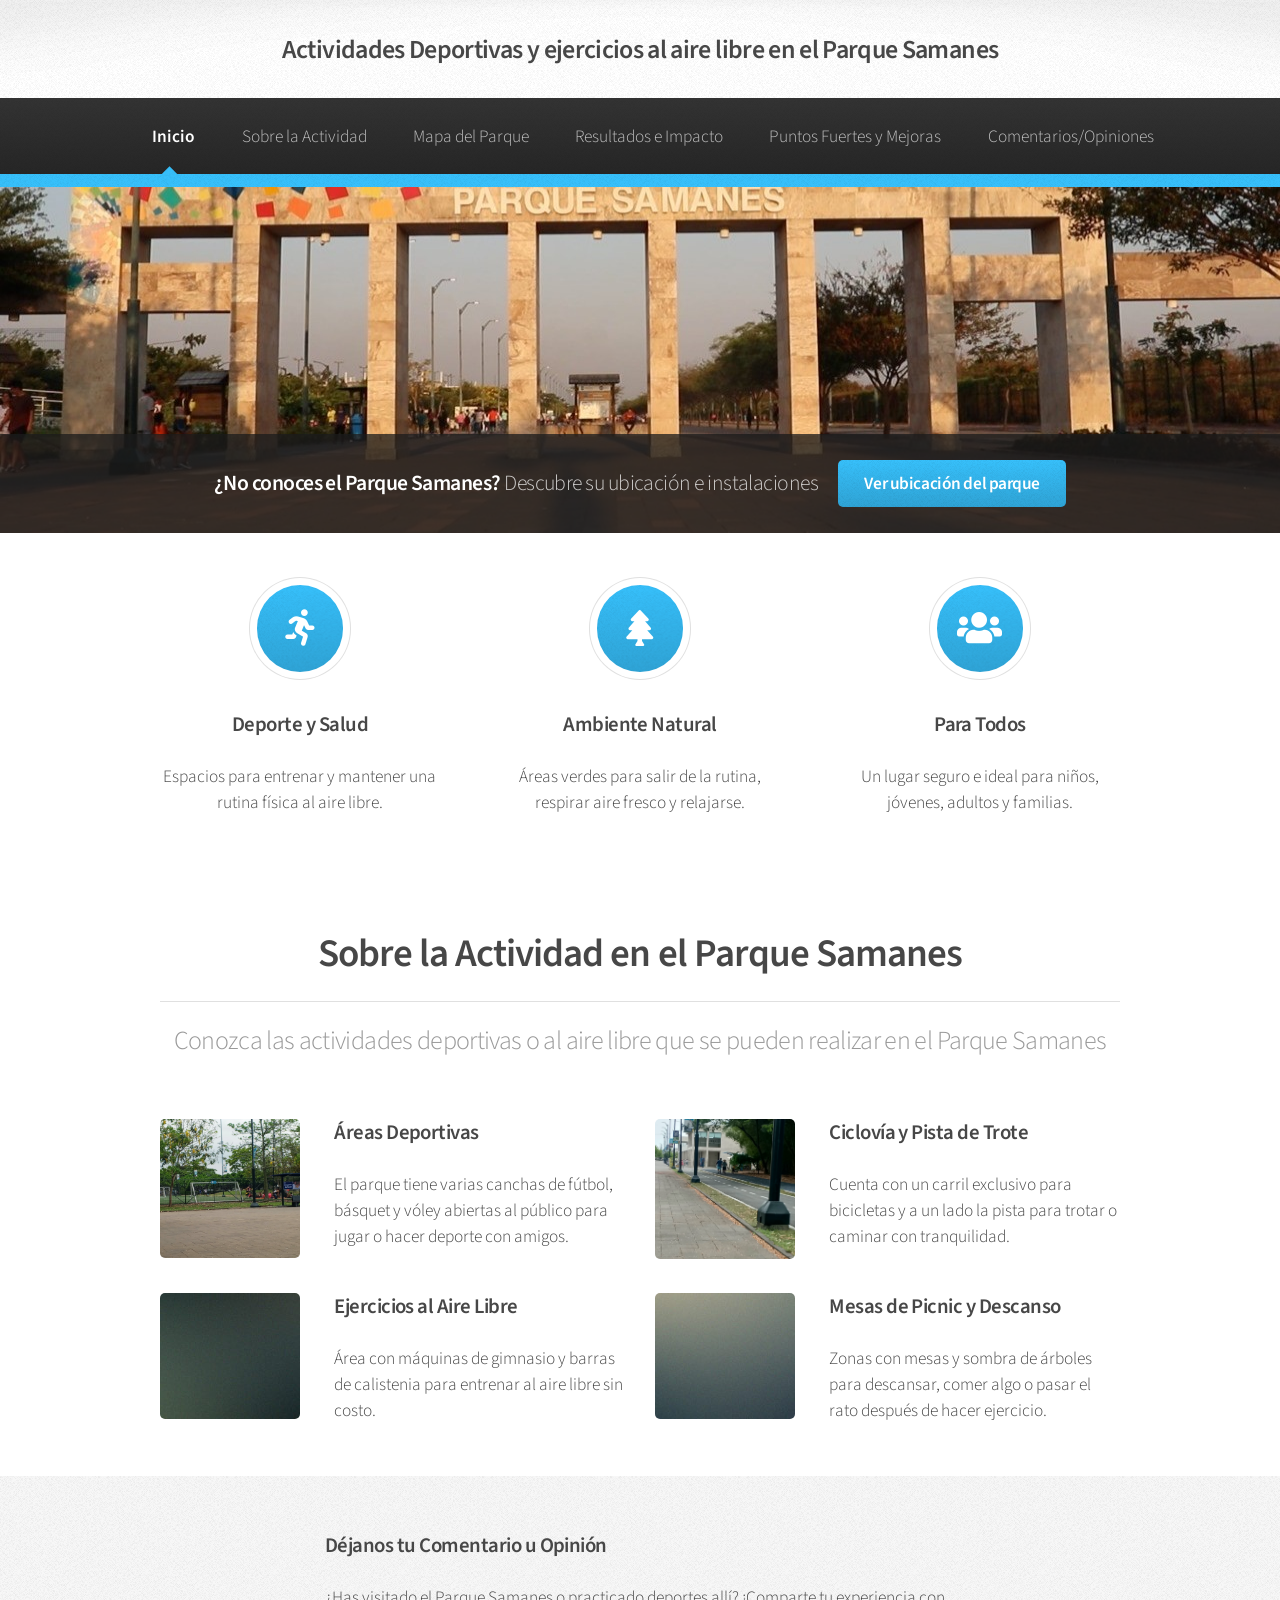
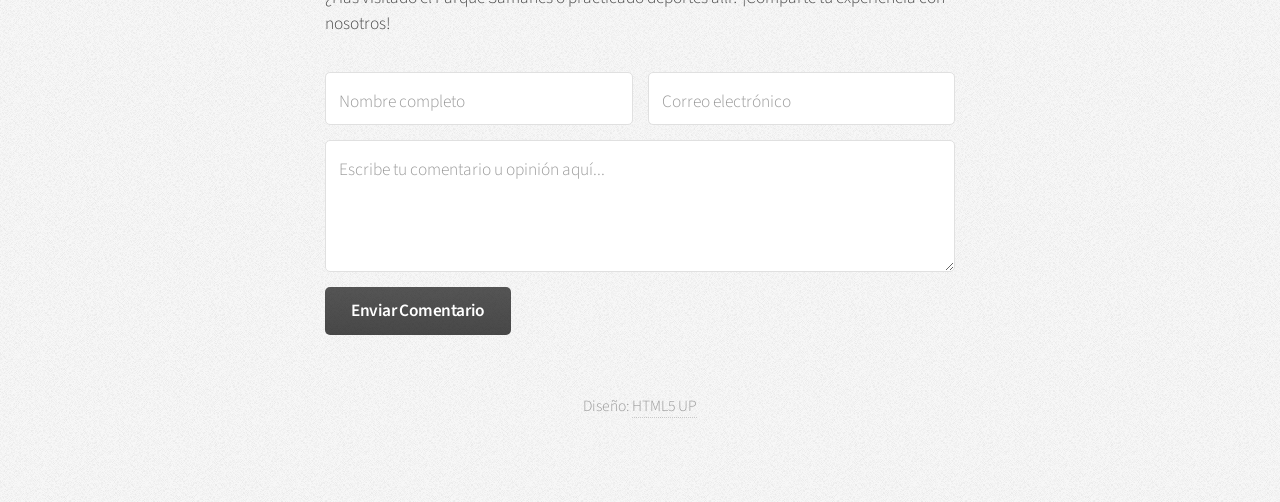
==== commit 21d0f7d2: "Update activity section cards and descriptions for Parque Samanes" ====
--- a/index.html
+++ b/index.html
@@ -5,235 +5,218 @@
 	Free for personal and commercial use under the CCA 3.0 license (html5up.net/license)
 -->
 <html>
-	<head>
-		<title>Arcana by HTML5 UP</title>
-		<meta charset="utf-8" />
-		<meta name="viewport" content="width=device-width, initial-scale=1, user-scalable=no" />
-		<link rel="stylesheet" href="assets/css/main.css" />
-	</head>
-	<body class="is-preload">
-		<div id="page-wrapper">
-
-			<!-- Header -->
-				<div id="header">
-
-					<!-- Logo -->
-						<h1><a href="index.html" id="logo">Arcana <em>by HTML5 UP</em></a></h1>
-
-					<!-- Nav -->
-						<nav id="nav">
-							<ul>
-								<li class="current"><a href="index.html">Home</a></li>
-								<li>
-									<a href="#">Dropdown</a>
-									<ul>
-										<li><a href="#">Lorem dolor</a></li>
-										<li><a href="#">Magna phasellus</a></li>
-										<li><a href="#">Etiam sed tempus</a></li>
-										<li>
-											<a href="#">Submenu</a>
-											<ul>
-												<li><a href="#">Lorem dolor</a></li>
-												<li><a href="#">Phasellus magna</a></li>
-												<li><a href="#">Magna phasellus</a></li>
-												<li><a href="#">Etiam nisl</a></li>
-												<li><a href="#">Veroeros feugiat</a></li>
-											</ul>
-										</li>
-										<li><a href="#">Veroeros feugiat</a></li>
+
+<head>
+	<title>Arcana by HTML5 UP</title>
+	<meta charset="utf-8" />
+	<meta name="viewport" content="width=device-width, initial-scale=1, user-scalable=no" />
+	<link rel="stylesheet" href="assets/css/main.css" />
+</head>
+
+<body class="is-preload">
+	<div id="page-wrapper">
+
+		<!-- Header -->
+		<div id="header">
+
+			<!-- Logo -->
+			<h1><a href="index.html" id="logo">Actividades Deportivas y ejercicios al aire libre en el Parque
+					Samanes</a></h1>
+					
+
+
+			<!-- Nav -->
+			<nav id="nav">
+				<ul>
+					<li class="current"><a href="index.html">Inicio</a></li>
+					<li><a href="#sobre-actividad">Sobre la Actividad</a></li>
+					<li><a href="mapa.html">Mapa del Parque</a></li>
+					<li><a href="right-sidebar.html">Resultados e Impacto</a></li>
+					<li><a href="two-sidebar.html">Puntos Fuertes y Mejoras</a></li>
+					<li><a href="#comentarios">Comentarios/Opiniones</a></li>
+				</ul>
+			</nav>
+
+		</div>
+
+		<!-- Banner -->
+		<section id="banner">
+			<header>
+				<h2>¿No conoces el Parque Samanes? <em>Descubre su ubicación e instalaciones</em></h2>
+				<!-- Añadimos el evento onclick para controlar la visibilidad -->
+				<a href="mapa.html" class="button">Ver ubicación del parque</a>
+			</header>
+		</section>
+
+
+		<section id="mapa-samanes" class="wrapper style1" style="display: none;">
+			<div class="container">
+				<header class="major">
+					<h2>Ubicación del Parque Samanes</h2>
+					<p>Conoce el espacio donde realizamos nuestras actividades deportivas al aire libre</p>
+				</header>
+				<div class="row aln-center">
+					<div class="col-12" style="text-align: center;">
+
+						<!-- Mapa interactivo de Google Maps -->
+						<iframe
+							src="https://www.google.com/maps/embed?pb=!1m18!1m12!1m3!1d7974.238541953659!2d-79.90749235826627!3d-2.1076134914941913!2m3!1f0!2f0!3f0!3m2!1i1024!2i768!4f13.1!3m3!1m2!1s0x902d12b795d5e857%3A0x88abfac5acffb211!2sParque%20Samanes!5e0!3m2!1ses-419!2sec!4v1792722285585!5m2!1ses-419!2sec"
+							width="100%" height="450" style="border:0;" allowfullscreen="" loading="lazy"
+							referrerpolicy="strict-origin-when-cross-origin"></iframe>
+
+					</div>
+				</div>
+			</div>
+		</section>
+		<!-- Highlights / Resumen de bienvenida -->
+        <section class="wrapper style1">
+            <div class="container">
+                <div class="row gtr-200">
+                    <section class="col-4 col-12-narrower">
+                        <div class="box highlight">
+                            <i class="icon solid major fa-running"></i>
+                            <h3>Deporte y Salud</h3>
+                            <p>Espacios para entrenar y mantener una rutina física al aire libre.</p>
+                        </div>
+                    </section>
+                    <section class="col-4 col-12-narrower">
+                        <div class="box highlight">
+                            <i class="icon solid major fa-tree"></i>
+                            <h3>Ambiente Natural</h3>
+                            <p>Áreas verdes para salir de la rutina, respirar aire fresco y relajarse.</p>
+                        </div>
+                    </section>
+                    <section class="col-4 col-12-narrower">
+                        <div class="box highlight">
+                            <i class="icon solid major fa-users"></i>
+                            <h3>Para Todos</h3>
+                            <p>Un lugar seguro e ideal para niños, jóvenes, adultos y familias.</p>
+                        </div>
+                    </section>
+                </div>
+            </div>
+        </section>
+
+
+
+		<!--Sobre la Actividad -->
+		<section id="sobre-actividad" class="wrapper style1">
+			<div class="container">
+				<header class="major">
+					<h2>Sobre la Actividad en el Parque Samanes</h2>
+					<p>Conozca las actividades deportivas o al aire libre que se pueden realizar en el Parque Samanes
+					</p>
+				</header>
+				<div class="row">
+					<section class="col-6 col-12-narrower">
+						<div class="box post">
+							<a href="#" class="image left"><img src="images/cancha_futbol.jpg"
+									alt="Áreas Deportivas" /></a>
+							<div class="inner">
+								<h3>Áreas Deportivas</h3>
+								<p>El parque tiene varias canchas de fútbol, básquet y vóley abiertas al público para
+									jugar o hacer deporte con amigos.</p>
+							</div>
+						</div>
+					</section>
+					<section class="col-6 col-12-narrower">
+						<div class="box post">
+							<a href="#" class="image left"><img src="images/ciclovia_trote.jpg"
+									alt="Ciclovía y Pista de Trote" /></a>
+							<div class="inner">
+								<h3>Ciclovía y Pista de Trote</h3>
+								<p>Cuenta con un carril exclusivo para bicicletas y a un lado la pista para trotar o
+									caminar con tranquilidad.</p>
+							</div>
+						</div>
+					</section>
+				</div>
+				<div class="row">
+					<section class="col-6 col-12-narrower">
+						<div class="box post">
+							<a href="#" class="image left"><img src="images/pic03.jpg"
+									alt="Ejercicios al Aire Libre" /></a>
+							<div class="inner">
+								<h3>Ejercicios al Aire Libre</h3>
+								<p>Área con máquinas de gimnasio y barras de calistenia para entrenar al aire libre sin
+									costo.</p>
+							</div>
+						</div>
+					</section>
+					<section class="col-6 col-12-narrower">
+						<div class="box post">
+							<a href="#" class="image left"><img src="images/pic04.jpg"
+									alt="Mesas de Picnic y Descanso" /></a>
+							<div class="inner">
+								<h3>Mesas de Picnic y Descanso</h3>
+								<p>Zonas con mesas y sombra de árboles para descansar, comer algo o pasar el rato
+									después de hacer ejercicio.</p>
+							</div>
+						</div>
+					</section>
+				</div>
+			</div>
+		</section>
+
+
+
+		<!-- Footer -->
+		<div id="footer">
+			<div class="container">
+				<div class="row aln-center">
+
+					<!-- Formulario de Comentarios y Opiniones -->
+					<section class="col-8 col-12-narrower" id="comentarios">
+						<h3>Déjanos tu Comentario u Opinión</h3>
+						<p>¿Has visitado el Parque Samanes o practicado deportes allí? ¡Comparte tu experiencia con
+							nosotros!</p>
+
+						<form method="post" action="#">
+							<div class="row gtr-50">
+								<div class="col-6 col-12-mobilep">
+									<input type="text" name="name" id="name" placeholder="Nombre completo" />
+								</div>
+								<div class="col-6 col-12-mobilep">
+									<input type="email" name="email" id="email" placeholder="Correo electrónico" />
+								</div>
+								<div class="col-12">
+									<textarea name="message" id="message"
+										placeholder="Escribe tu comentario u opinión aquí..." rows="4"></textarea>
+								</div>
+								<div class="col-12">
+									<ul class="actions">
+										<li><input type="submit" class="button alt" value="Enviar Comentario" /></li>
 									</ul>
-								</li>
-								<li><a href="left-sidebar.html">Left Sidebar</a></li>
-								<li><a href="right-sidebar.html">Right Sidebar</a></li>
-								<li><a href="two-sidebar.html">Two Sidebar</a></li>
-								<li><a href="no-sidebar.html">No Sidebar</a></li>
-							</ul>
-						</nav>
-
-				</div>
-
-			<!-- Banner -->
-				<section id="banner">
-					<header>
-						<h2>Arcana: <em>A responsive site template freebie by <a href="http://html5up.net">HTML5 UP</a></em></h2>
-						<a href="#" class="button">Learn More</a>
-					</header>
-				</section>
-
-			<!-- Highlights -->
-				<section class="wrapper style1">
-					<div class="container">
-						<div class="row gtr-200">
-							<section class="col-4 col-12-narrower">
-								<div class="box highlight">
-									<i class="icon solid major fa-paper-plane"></i>
-									<h3>This Is Important</h3>
-									<p>Duis neque nisi, dapibus sed mattis et quis, nibh. Sed et dapibus nisl amet mattis, sed a rutrum accumsan sed. Suspendisse eu.</p>
-								</div>
-							</section>
-							<section class="col-4 col-12-narrower">
-								<div class="box highlight">
-									<i class="icon solid major fa-pencil-alt"></i>
-									<h3>Also Important</h3>
-									<p>Duis neque nisi, dapibus sed mattis et quis, nibh. Sed et dapibus nisl amet mattis, sed a rutrum accumsan sed. Suspendisse eu.</p>
-								</div>
-							</section>
-							<section class="col-4 col-12-narrower">
-								<div class="box highlight">
-									<i class="icon solid major fa-wrench"></i>
-									<h3>Probably Important</h3>
-									<p>Duis neque nisi, dapibus sed mattis et quis, nibh. Sed et dapibus nisl amet mattis, sed a rutrum accumsan sed. Suspendisse eu.</p>
-								</div>
-							</section>
-						</div>
-					</div>
-				</section>
-
-			<!-- Gigantic Heading -->
-				<section class="wrapper style2">
-					<div class="container">
-						<header class="major">
-							<h2>A gigantic heading you can use for whatever</h2>
-							<p>With a much smaller subtitle hanging out just below it</p>
-						</header>
-					</div>
-				</section>
-
-			<!-- Posts -->
-				<section class="wrapper style1">
-					<div class="container">
-						<div class="row">
-							<section class="col-6 col-12-narrower">
-								<div class="box post">
-									<a href="#" class="image left"><img src="images/pic01.jpg" alt="" /></a>
-									<div class="inner">
-										<h3>The First Thing</h3>
-										<p>Duis neque nisi, dapibus sed mattis et quis, nibh. Sed et dapibus nisl amet mattis, sed a rutrum accumsan sed. Suspendisse eu.</p>
-									</div>
-								</div>
-							</section>
-							<section class="col-6 col-12-narrower">
-								<div class="box post">
-									<a href="#" class="image left"><img src="images/pic02.jpg" alt="" /></a>
-									<div class="inner">
-										<h3>The Second Thing</h3>
-										<p>Duis neque nisi, dapibus sed mattis et quis, nibh. Sed et dapibus nisl amet mattis, sed a rutrum accumsan sed. Suspendisse eu.</p>
-									</div>
-								</div>
-							</section>
-						</div>
-						<div class="row">
-							<section class="col-6 col-12-narrower">
-								<div class="box post">
-									<a href="#" class="image left"><img src="images/pic03.jpg" alt="" /></a>
-									<div class="inner">
-										<h3>The Third Thing</h3>
-										<p>Duis neque nisi, dapibus sed mattis et quis, nibh. Sed et dapibus nisl amet mattis, sed a rutrum accumsan sed. Suspendisse eu.</p>
-									</div>
-								</div>
-							</section>
-							<section class="col-6 col-12-narrower">
-								<div class="box post">
-									<a href="#" class="image left"><img src="images/pic04.jpg" alt="" /></a>
-									<div class="inner">
-										<h3>The Fourth Thing</h3>
-										<p>Duis neque nisi, dapibus sed mattis et quis, nibh. Sed et dapibus nisl amet mattis, sed a rutrum accumsan sed. Suspendisse eu.</p>
-									</div>
-								</div>
-							</section>
-						</div>
-					</div>
-				</section>
-
-			<!-- CTA -->
-				<section id="cta" class="wrapper style3">
-					<div class="container">
-						<header>
-							<h2>Are you ready to continue your quest?</h2>
-							<a href="#" class="button">Insert Coin</a>
-						</header>
-					</div>
-				</section>
-
-			<!-- Footer -->
-				<div id="footer">
-					<div class="container">
-						<div class="row">
-							<section class="col-3 col-6-narrower col-12-mobilep">
-								<h3>Links to Stuff</h3>
-								<ul class="links">
-									<li><a href="#">Mattis et quis rutrum</a></li>
-									<li><a href="#">Suspendisse amet varius</a></li>
-									<li><a href="#">Sed et dapibus quis</a></li>
-									<li><a href="#">Rutrum accumsan dolor</a></li>
-									<li><a href="#">Mattis rutrum accumsan</a></li>
-									<li><a href="#">Suspendisse varius nibh</a></li>
-									<li><a href="#">Sed et dapibus mattis</a></li>
-								</ul>
-							</section>
-							<section class="col-3 col-6-narrower col-12-mobilep">
-								<h3>More Links to Stuff</h3>
-								<ul class="links">
-									<li><a href="#">Duis neque nisi dapibus</a></li>
-									<li><a href="#">Sed et dapibus quis</a></li>
-									<li><a href="#">Rutrum accumsan sed</a></li>
-									<li><a href="#">Mattis et sed accumsan</a></li>
-									<li><a href="#">Duis neque nisi sed</a></li>
-									<li><a href="#">Sed et dapibus quis</a></li>
-									<li><a href="#">Rutrum amet varius</a></li>
-								</ul>
-							</section>
-							<section class="col-6 col-12-narrower">
-								<h3>Get In Touch</h3>
-								<form>
-									<div class="row gtr-50">
-										<div class="col-6 col-12-mobilep">
-											<input type="text" name="name" id="name" placeholder="Name" />
-										</div>
-										<div class="col-6 col-12-mobilep">
-											<input type="email" name="email" id="email" placeholder="Email" />
-										</div>
-										<div class="col-12">
-											<textarea name="message" id="message" placeholder="Message" rows="5"></textarea>
-										</div>
-										<div class="col-12">
-											<ul class="actions">
-												<li><input type="submit" class="button alt" value="Send Message" /></li>
-											</ul>
-										</div>
-									</div>
-								</form>
-							</section>
-						</div>
-					</div>
-
-					<!-- Icons -->
-						<ul class="icons">
-							<li><a href="#" class="icon brands fa-twitter"><span class="label">Twitter</span></a></li>
-							<li><a href="#" class="icon brands fa-facebook-f"><span class="label">Facebook</span></a></li>
-							<li><a href="#" class="icon brands fa-github"><span class="label">GitHub</span></a></li>
-							<li><a href="#" class="icon brands fa-linkedin-in"><span class="label">LinkedIn</span></a></li>
-							<li><a href="#" class="icon brands fa-google-plus-g"><span class="label">Google+</span></a></li>
-						</ul>
-
-					<!-- Copyright -->
-						<div class="copyright">
-							<ul class="menu">
-								<li>&copy; Untitled. All rights reserved</li><li>Design: <a href="http://html5up.net">HTML5 UP</a></li>
-							</ul>
-						</div>
-
-				</div>
+								</div>
+							</div>
+						</form>
+					</section>
+
+				</div>
+			</div>
+
+
+
+
+			<!-- Copyright -->
+			<div class="copyright">
+				<ul class="menu">
+					<li>Diseño: <a href="http://html5up.net">HTML5 UP</a></li>
+				</ul>
+			</div>
 
 		</div>
 
-		<!-- Scripts -->
-			<script src="assets/js/jquery.min.js"></script>
-			<script src="assets/js/jquery.dropotron.min.js"></script>
-			<script src="assets/js/browser.min.js"></script>
-			<script src="assets/js/breakpoints.min.js"></script>
-			<script src="assets/js/util.js"></script>
-			<script src="assets/js/main.js"></script>
-
-	</body>
+	</div>
+
+	<!-- Scripts -->
+	<script src="assets/js/jquery.min.js"></script>
+	<script src="assets/js/jquery.dropotron.min.js"></script>
+	<script src="assets/js/browser.min.js"></script>
+	<script src="assets/js/breakpoints.min.js"></script>
+	<script src="assets/js/util.js"></script>
+	<script src="assets/js/main.js"></script>
+
+</body>
+
 </html>
--- a/assets/css/main.css
+++ b/assets/css/main.css
@@ -2674,7 +2674,7 @@
 /* Banner */
 
 	#banner {
-		background-image: url("../../images/banner.jpg");
+		background-image: url("../../images/parque_samanes_banner.jpg");
 		background-position: center center;
 		background-size: cover;
 		height: 28em;
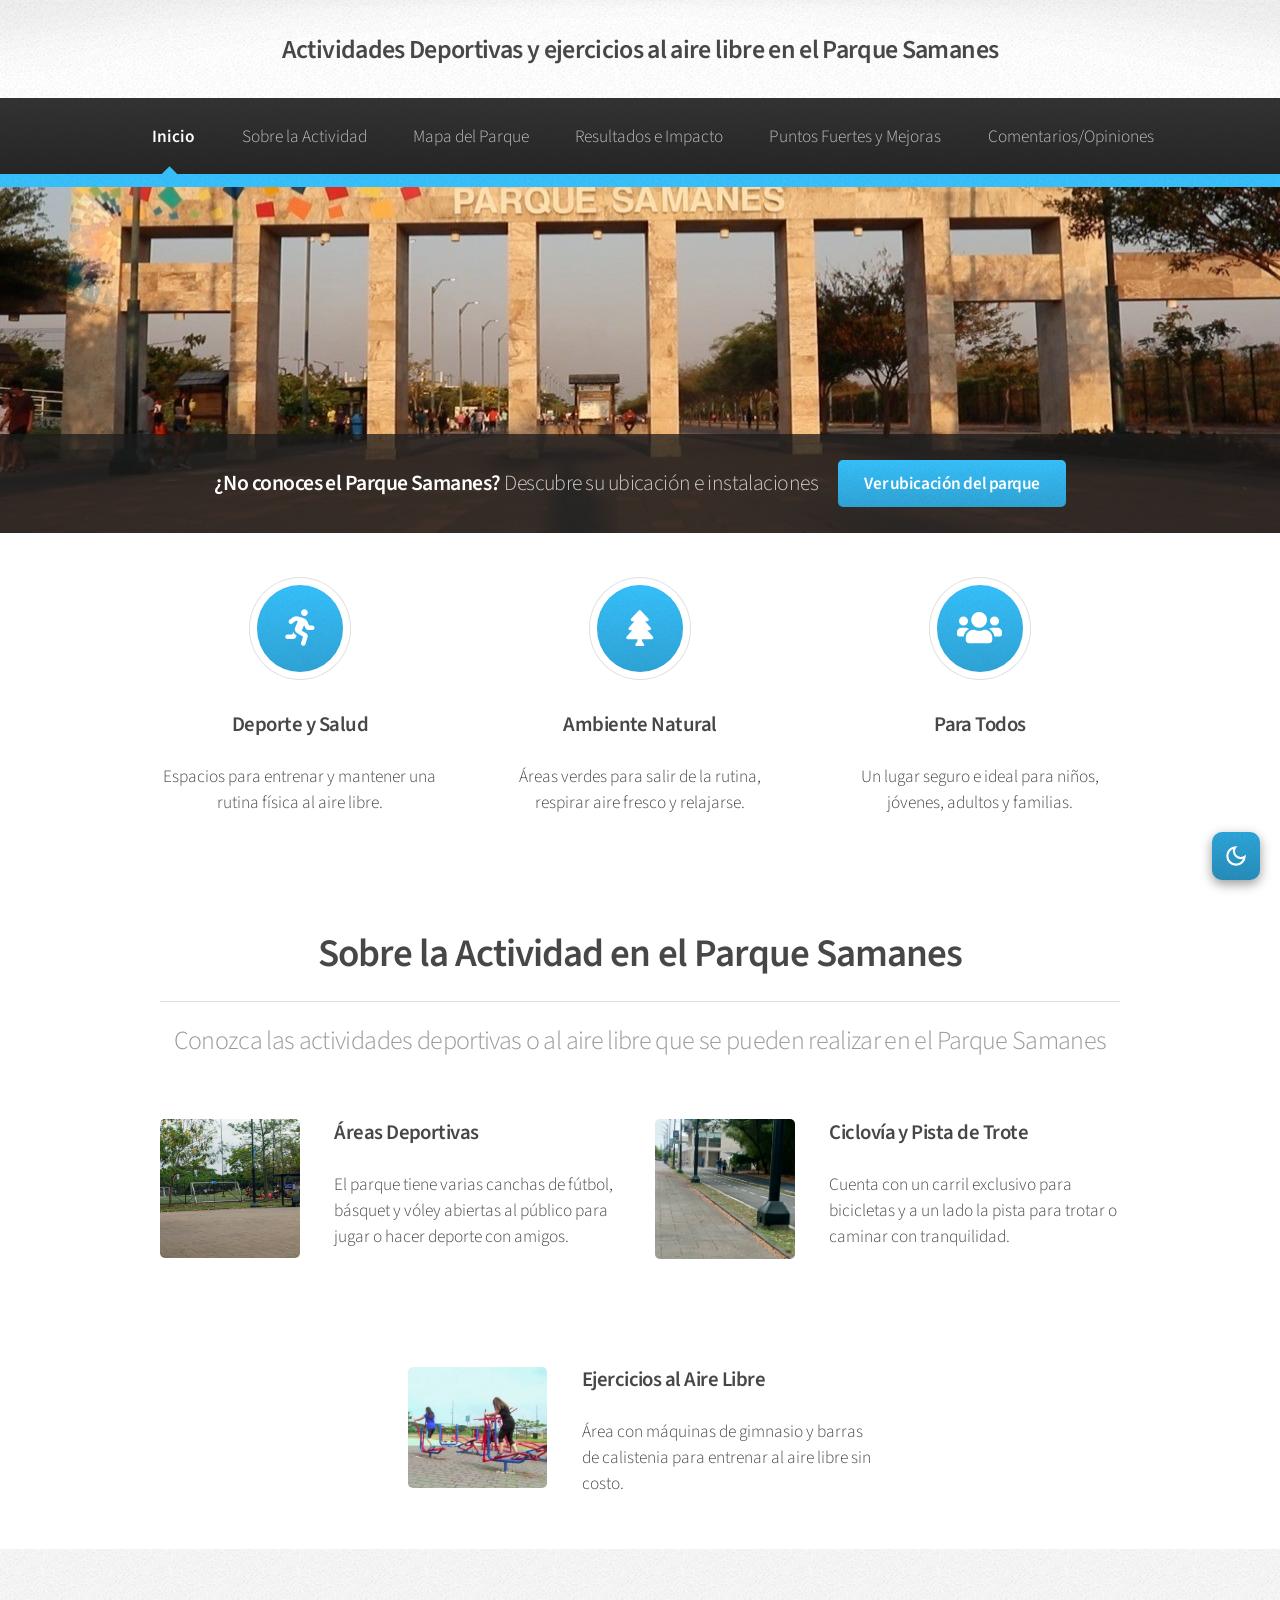
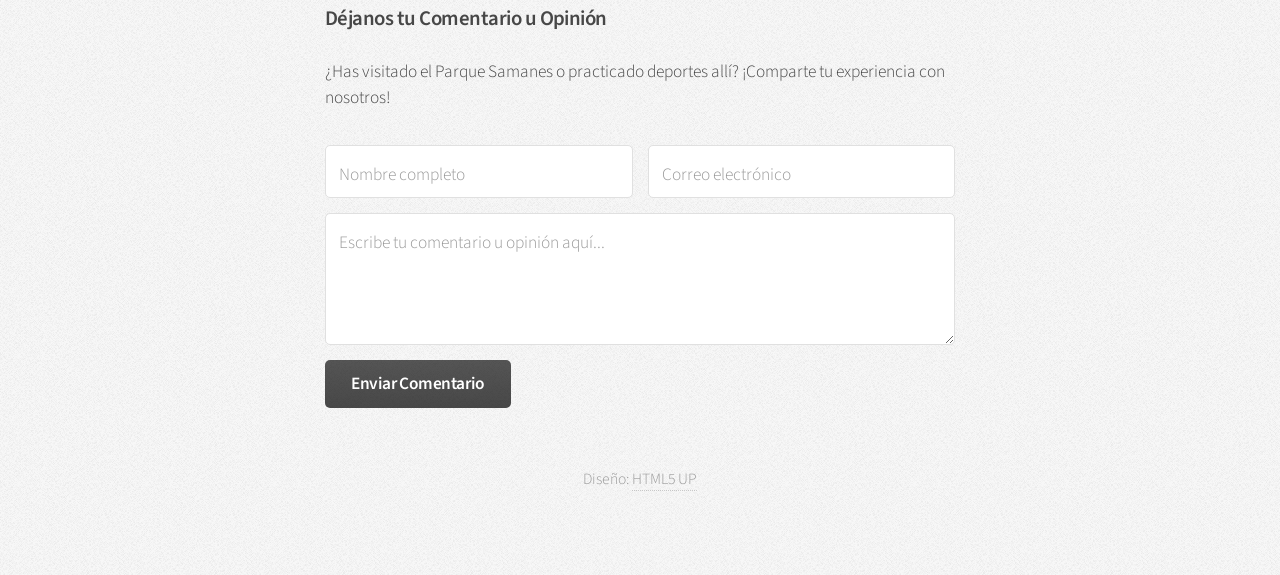
==== commit 9ece7605: "Configuracion de las pestañas" ====
--- a/index.html
+++ b/index.html
@@ -7,13 +7,17 @@
 <html>
 
 <head>
-	<title>Arcana by HTML5 UP</title>
+	<title>Actividades Deportivas y ejercicios al aire libre en el Parque Samanes</title>
 	<meta charset="utf-8" />
 	<meta name="viewport" content="width=device-width, initial-scale=1, user-scalable=no" />
 	<link rel="stylesheet" href="assets/css/main.css" />
 </head>
 
 <body class="is-preload">
+	<!-- Botón Flotante con Icono SVG -->
+	<button id="dark-mode-toggle" class="dark-mode-btn" title="Cambiar tema">
+		<img id="dark-mode-icon" src="images/dark_mode.svg" alt="Modo Oscuro" />
+	</button>
 	<div id="page-wrapper">
 
 		<!-- Header -->
@@ -22,7 +26,7 @@
 			<!-- Logo -->
 			<h1><a href="index.html" id="logo">Actividades Deportivas y ejercicios al aire libre en el Parque
 					Samanes</a></h1>
-					
+
 
 
 			<!-- Nav -->
@@ -31,8 +35,8 @@
 					<li class="current"><a href="index.html">Inicio</a></li>
 					<li><a href="#sobre-actividad">Sobre la Actividad</a></li>
 					<li><a href="mapa.html">Mapa del Parque</a></li>
-					<li><a href="right-sidebar.html">Resultados e Impacto</a></li>
-					<li><a href="two-sidebar.html">Puntos Fuertes y Mejoras</a></li>
+					<li><a href="ResultadosImpacto.html">Resultados e Impacto</a></li>
+					<li><a href="PuntosMejoras.html">Puntos Fuertes y Mejoras</a></li>
 					<li><a href="#comentarios">Comentarios/Opiniones</a></li>
 				</ul>
 			</nav>
@@ -69,34 +73,33 @@
 			</div>
 		</section>
 		<!-- Highlights / Resumen de bienvenida -->
-        <section class="wrapper style1">
-            <div class="container">
-                <div class="row gtr-200">
-                    <section class="col-4 col-12-narrower">
-                        <div class="box highlight">
-                            <i class="icon solid major fa-running"></i>
-                            <h3>Deporte y Salud</h3>
-                            <p>Espacios para entrenar y mantener una rutina física al aire libre.</p>
-                        </div>
-                    </section>
-                    <section class="col-4 col-12-narrower">
-                        <div class="box highlight">
-                            <i class="icon solid major fa-tree"></i>
-                            <h3>Ambiente Natural</h3>
-                            <p>Áreas verdes para salir de la rutina, respirar aire fresco y relajarse.</p>
-                        </div>
-                    </section>
-                    <section class="col-4 col-12-narrower">
-                        <div class="box highlight">
-                            <i class="icon solid major fa-users"></i>
-                            <h3>Para Todos</h3>
-                            <p>Un lugar seguro e ideal para niños, jóvenes, adultos y familias.</p>
-                        </div>
-                    </section>
-                </div>
-            </div>
-        </section>
-
+		<section class="wrapper style1">
+			<div class="container">
+				<div class="row gtr-200">
+					<section class="col-4 col-12-narrower">
+						<div class="box highlight">
+							<i class="icon solid major fa-running"></i>
+							<h3>Deporte y Salud</h3>
+							<p>Espacios para entrenar y mantener una rutina física al aire libre.</p>
+						</div>
+					</section>
+					<section class="col-4 col-12-narrower">
+						<div class="box highlight">
+							<i class="icon solid major fa-tree"></i>
+							<h3>Ambiente Natural</h3>
+							<p>Áreas verdes para salir de la rutina, respirar aire fresco y relajarse.</p>
+						</div>
+					</section>
+					<section class="col-4 col-12-narrower">
+						<div class="box highlight">
+							<i class="icon solid major fa-users"></i>
+							<h3>Para Todos</h3>
+							<p>Un lugar seguro e ideal para niños, jóvenes, adultos y familias.</p>
+						</div>
+					</section>
+				</div>
+			</div>
+		</section>
 
 
 		<!--Sobre la Actividad -->
@@ -107,6 +110,8 @@
 					<p>Conozca las actividades deportivas o al aire libre que se pueden realizar en el Parque Samanes
 					</p>
 				</header>
+
+				<!-- Areas deportivas y ciclovia -->
 				<div class="row">
 					<section class="col-6 col-12-narrower">
 						<div class="box post">
@@ -131,10 +136,12 @@
 						</div>
 					</section>
 				</div>
-				<div class="row">
+
+				<!-- Ejercicio al aire libre -->
+				<div class="row aln-center" style="margin-top: 2.5em;">
 					<section class="col-6 col-12-narrower">
 						<div class="box post">
-							<a href="#" class="image left"><img src="images/pic03.jpg"
+							<a href="#" class="image left"><img src="images/ejercicio.jpg"
 									alt="Ejercicios al Aire Libre" /></a>
 							<div class="inner">
 								<h3>Ejercicios al Aire Libre</h3>
@@ -143,21 +150,10 @@
 							</div>
 						</div>
 					</section>
-					<section class="col-6 col-12-narrower">
-						<div class="box post">
-							<a href="#" class="image left"><img src="images/pic04.jpg"
-									alt="Mesas de Picnic y Descanso" /></a>
-							<div class="inner">
-								<h3>Mesas de Picnic y Descanso</h3>
-								<p>Zonas con mesas y sombra de árboles para descansar, comer algo o pasar el rato
-									después de hacer ejercicio.</p>
-							</div>
-						</div>
-					</section>
-				</div>
-			</div>
-		</section>
-
+				</div>
+
+			</div>
+		</section>
 
 
 		<!-- Footer -->
@@ -216,7 +212,7 @@
 	<script src="assets/js/breakpoints.min.js"></script>
 	<script src="assets/js/util.js"></script>
 	<script src="assets/js/main.js"></script>
-
+	<script src="assets/js/darkmode.js"></script>
 </body>
 
 </html>
--- a/assets/css/main.css
+++ b/assets/css/main.css
@@ -7,44 +7,130 @@
 	Free for personal and commercial use under the CCA 3.0 license (html5up.net/license)
 */
 
-html, body, div, span, applet, object,
-iframe, h1, h2, h3, h4, h5, h6, p, blockquote,
-pre, a, abbr, acronym, address, big, cite,
-code, del, dfn, em, img, ins, kbd, q, s, samp,
-small, strike, strong, sub, sup, tt, var, b,
-u, i, center, dl, dt, dd, ol, ul, li, fieldset,
-form, label, legend, table, caption, tbody,
-tfoot, thead, tr, th, td, article, aside,
-canvas, details, embed, figure, figcaption,
-footer, header, hgroup, menu, nav, output, ruby,
-section, summary, time, mark, audio, video {
+html,
+body,
+div,
+span,
+applet,
+object,
+iframe,
+h1,
+h2,
+h3,
+h4,
+h5,
+h6,
+p,
+blockquote,
+pre,
+a,
+abbr,
+acronym,
+address,
+big,
+cite,
+code,
+del,
+dfn,
+em,
+img,
+ins,
+kbd,
+q,
+s,
+samp,
+small,
+strike,
+strong,
+sub,
+sup,
+tt,
+var,
+b,
+u,
+i,
+center,
+dl,
+dt,
+dd,
+ol,
+ul,
+li,
+fieldset,
+form,
+label,
+legend,
+table,
+caption,
+tbody,
+tfoot,
+thead,
+tr,
+th,
+td,
+article,
+aside,
+canvas,
+details,
+embed,
+figure,
+figcaption,
+footer,
+header,
+hgroup,
+menu,
+nav,
+output,
+ruby,
+section,
+summary,
+time,
+mark,
+audio,
+video {
 	margin: 0;
 	padding: 0;
 	border: 0;
 	font-size: 100%;
 	font: inherit;
-	vertical-align: baseline;}
-
-article, aside, details, figcaption, figure,
-footer, header, hgroup, menu, nav, section {
-	display: block;}
+	vertical-align: baseline;
+}
+
+article,
+aside,
+details,
+figcaption,
+figure,
+footer,
+header,
+hgroup,
+menu,
+nav,
+section {
+	display: block;
+}
 
 body {
 	line-height: 1;
 }
 
-ol, ul {
+ol,
+ul {
 	list-style: none;
 }
 
-blockquote, q {
+blockquote,
+q {
 	quotes: none;
 }
 
-	blockquote:before, blockquote:after, q:before, q:after {
-		content: '';
-		content: none;
-	}
+blockquote:before,
+blockquote:after,
+q:before,
+q:after {
+	content: '';
+	content: none;
+}
 
 table {
 	border-collapse: collapse;
@@ -65,7 +151,9 @@
 	padding: 0;
 }
 
-input, select, textarea {
+input,
+select,
+textarea {
 	-moz-appearance: none;
 	-webkit-appearance: none;
 	-ms-appearance: none;
@@ -74,172 +162,444 @@
 
 /* Basic */
 
-	html {
-		box-sizing: border-box;
-	}
-
-	*, *:before, *:after {
-		box-sizing: inherit;
-	}
-
-	body {
-		background: #f7f7f7 url("images/bg01.png");
-	}
-
-		body.is-preload *, body.is-preload *:before, body.is-preload *:after {
-			-moz-animation: none !important;
-			-webkit-animation: none !important;
-			-ms-animation: none !important;
-			animation: none !important;
-			-moz-transition: none !important;
-			-webkit-transition: none !important;
-			-ms-transition: none !important;
-			transition: none !important;
-		}
-
-	body, input, select, textarea {
-		color: #474747;
-		font-family: 'Source Sans Pro', sans-serif;
-		font-size: 16pt;
-		font-weight: 300;
-		line-height: 1.65em;
-	}
-
-	a {
-		-moz-transition: color 0.2s ease-in-out, border-color 0.2s ease-in-out, opacity 0.2s ease-in-out;
-		-webkit-transition: color 0.2s ease-in-out, border-color 0.2s ease-in-out, opacity 0.2s ease-in-out;
-		-ms-transition: color 0.2s ease-in-out, border-color 0.2s ease-in-out, opacity 0.2s ease-in-out;
-		transition: color 0.2s ease-in-out, border-color 0.2s ease-in-out, opacity 0.2s ease-in-out;
-		color: #37c0fb;
-		text-decoration: none;
-		border-bottom: dotted 1px;
-	}
-
-		a:hover {
-			color: #37c0fb;
-			border-bottom-color: transparent;
-		}
-
-	strong, b {
-		font-weight: 600;
-	}
-
-	em, i {
-		font-style: italic;
-	}
-
-	p, ul, ol, dl, table, blockquote {
-		margin: 0 0 2em 0;
-	}
-
-	h1, h2, h3, h4, h5, h6 {
-		color: inherit;
-		font-weight: 600;
-		line-height: 1.75em;
-		margin-bottom: 1em;
-	}
-
-		h1 a, h2 a, h3 a, h4 a, h5 a, h6 a {
-			color: inherit;
-			text-decoration: none;
-		}
-
-		h1 em, h2 em, h3 em, h4 em, h5 em, h6 em {
-			font-style: normal;
-			font-weight: 300;
-		}
-
-	h2 {
-		font-size: 1.75em;
-		letter-spacing: -0.025em;
-	}
-
-	h3 {
-		font-size: 1.2em;
-		letter-spacing: -0.025em;
-	}
-
-	sub {
-		font-size: 0.8em;
-		position: relative;
-		top: 0.5em;
-	}
-
-	sup {
-		font-size: 0.8em;
-		position: relative;
-		top: -0.5em;
-	}
-
-	hr {
-		border-top: solid 1px #e0e0e0;
-		border: 0;
-		margin-bottom: 1.5em;
-	}
-
-	blockquote {
-		border-left: solid 0.5em #e0e0e0;
-		font-style: italic;
-		padding: 1em 0 1em 2em;
-	}
+html {
+	box-sizing: border-box;
+}
+
+*,
+*:before,
+*:after {
+	box-sizing: inherit;
+}
+
+body {
+	background: #f7f7f7 url("images/bg01.png");
+}
+
+body.is-preload *,
+body.is-preload *:before,
+body.is-preload *:after {
+	-moz-animation: none !important;
+	-webkit-animation: none !important;
+	-ms-animation: none !important;
+	animation: none !important;
+	-moz-transition: none !important;
+	-webkit-transition: none !important;
+	-ms-transition: none !important;
+	transition: none !important;
+}
+
+body,
+input,
+select,
+textarea {
+	color: #474747;
+	font-family: 'Source Sans Pro', sans-serif;
+	font-size: 16pt;
+	font-weight: 300;
+	line-height: 1.65em;
+}
+
+a {
+	-moz-transition: color 0.2s ease-in-out, border-color 0.2s ease-in-out, opacity 0.2s ease-in-out;
+	-webkit-transition: color 0.2s ease-in-out, border-color 0.2s ease-in-out, opacity 0.2s ease-in-out;
+	-ms-transition: color 0.2s ease-in-out, border-color 0.2s ease-in-out, opacity 0.2s ease-in-out;
+	transition: color 0.2s ease-in-out, border-color 0.2s ease-in-out, opacity 0.2s ease-in-out;
+	color: #37c0fb;
+	text-decoration: none;
+	border-bottom: dotted 1px;
+}
+
+a:hover {
+	color: #37c0fb;
+	border-bottom-color: transparent;
+}
+
+strong,
+b {
+	font-weight: 600;
+}
+
+em,
+i {
+	font-style: italic;
+}
+
+p,
+ul,
+ol,
+dl,
+table,
+blockquote {
+	margin: 0 0 2em 0;
+}
+
+h1,
+h2,
+h3,
+h4,
+h5,
+h6 {
+	color: inherit;
+	font-weight: 600;
+	line-height: 1.75em;
+	margin-bottom: 1em;
+}
+
+h1 a,
+h2 a,
+h3 a,
+h4 a,
+h5 a,
+h6 a {
+	color: inherit;
+	text-decoration: none;
+}
+
+h1 em,
+h2 em,
+h3 em,
+h4 em,
+h5 em,
+h6 em {
+	font-style: normal;
+	font-weight: 300;
+}
+
+h2 {
+	font-size: 1.75em;
+	letter-spacing: -0.025em;
+}
+
+h3 {
+	font-size: 1.2em;
+	letter-spacing: -0.025em;
+}
+
+sub {
+	font-size: 0.8em;
+	position: relative;
+	top: 0.5em;
+}
+
+sup {
+	font-size: 0.8em;
+	position: relative;
+	top: -0.5em;
+}
+
+hr {
+	border-top: solid 1px #e0e0e0;
+	border: 0;
+	margin-bottom: 1.5em;
+}
+
+blockquote {
+	border-left: solid 0.5em #e0e0e0;
+	font-style: italic;
+	padding: 1em 0 1em 2em;
+}
 
 /* Container */
 
+.container {
+	margin: 0 auto;
+	max-width: 100%;
+	width: 1400px;
+}
+
+@media screen and (max-width: 1680px) {
+
 	.container {
-		margin: 0 auto;
-		max-width: 100%;
-		width: 1400px;
-	}
-
-		@media screen and (max-width: 1680px) {
-
-			.container {
-				width: 1200px;
-			}
-
-		}
-
-		@media screen and (max-width: 1280px) {
-
-			.container {
-				width: 960px;
-			}
-
-		}
-
-		@media screen and (max-width: 980px) {
-
-			.container {
-				width: 95%;
-			}
-
-		}
-
-		@media screen and (max-width: 840px) {
-
-			.container {
-				width: 95%;
-			}
-
-		}
-
-		@media screen and (max-width: 736px) {
-
-			.container {
-				width: 90%;
-			}
-
-		}
-
-		@media screen and (max-width: 480px) {
-
-			.container {
-				width: 100%;
-			}
-
-		}
+		width: 1200px;
+	}
+
+}
+
+@media screen and (max-width: 1280px) {
+
+	.container {
+		width: 960px;
+	}
+
+}
+
+@media screen and (max-width: 980px) {
+
+	.container {
+		width: 95%;
+	}
+
+}
+
+@media screen and (max-width: 840px) {
+
+	.container {
+		width: 95%;
+	}
+
+}
+
+@media screen and (max-width: 736px) {
+
+	.container {
+		width: 90%;
+	}
+
+}
+
+@media screen and (max-width: 480px) {
+
+	.container {
+		width: 100%;
+	}
+
+}
 
 /* Row */
+
+.row {
+	display: flex;
+	flex-wrap: wrap;
+	box-sizing: border-box;
+	align-items: stretch;
+}
+
+.row>* {
+	box-sizing: border-box;
+}
+
+.row.gtr-uniform>*> :last-child {
+	margin-bottom: 0;
+}
+
+.row.aln-left {
+	justify-content: flex-start;
+}
+
+.row.aln-center {
+	justify-content: center;
+}
+
+.row.aln-right {
+	justify-content: flex-end;
+}
+
+.row.aln-top {
+	align-items: flex-start;
+}
+
+.row.aln-middle {
+	align-items: center;
+}
+
+.row.aln-bottom {
+	align-items: flex-end;
+}
+
+.row>.imp {
+	order: -1;
+}
+
+.row>.col-1 {
+	width: 8.33333%;
+}
+
+.row>.off-1 {
+	margin-left: 8.33333%;
+}
+
+.row>.col-2 {
+	width: 16.66667%;
+}
+
+.row>.off-2 {
+	margin-left: 16.66667%;
+}
+
+.row>.col-3 {
+	width: 25%;
+}
+
+.row>.off-3 {
+	margin-left: 25%;
+}
+
+.row>.col-4 {
+	width: 33.33333%;
+}
+
+.row>.off-4 {
+	margin-left: 33.33333%;
+}
+
+.row>.col-5 {
+	width: 41.66667%;
+}
+
+.row>.off-5 {
+	margin-left: 41.66667%;
+}
+
+.row>.col-6 {
+	width: 50%;
+}
+
+.row>.off-6 {
+	margin-left: 50%;
+}
+
+.row>.col-7 {
+	width: 58.33333%;
+}
+
+.row>.off-7 {
+	margin-left: 58.33333%;
+}
+
+.row>.col-8 {
+	width: 66.66667%;
+}
+
+.row>.off-8 {
+	margin-left: 66.66667%;
+}
+
+.row>.col-9 {
+	width: 75%;
+}
+
+.row>.off-9 {
+	margin-left: 75%;
+}
+
+.row>.col-10 {
+	width: 83.33333%;
+}
+
+.row>.off-10 {
+	margin-left: 83.33333%;
+}
+
+.row>.col-11 {
+	width: 91.66667%;
+}
+
+.row>.off-11 {
+	margin-left: 91.66667%;
+}
+
+.row>.col-12 {
+	width: 100%;
+}
+
+.row>.off-12 {
+	margin-left: 100%;
+}
+
+.row.gtr-0 {
+	margin-top: 0px;
+	margin-left: 0px;
+}
+
+.row.gtr-0>* {
+	padding: 0px 0 0 0px;
+}
+
+.row.gtr-0.gtr-uniform {
+	margin-top: 0px;
+}
+
+.row.gtr-0.gtr-uniform>* {
+	padding-top: 0px;
+}
+
+.row.gtr-25 {
+	margin-top: -12.5px;
+	margin-left: -12.5px;
+}
+
+.row.gtr-25>* {
+	padding: 12.5px 0 0 12.5px;
+}
+
+.row.gtr-25.gtr-uniform {
+	margin-top: -12.5px;
+}
+
+.row.gtr-25.gtr-uniform>* {
+	padding-top: 12.5px;
+}
+
+.row.gtr-50 {
+	margin-top: -25px;
+	margin-left: -25px;
+}
+
+.row.gtr-50>* {
+	padding: 25px 0 0 25px;
+}
+
+.row.gtr-50.gtr-uniform {
+	margin-top: -25px;
+}
+
+.row.gtr-50.gtr-uniform>* {
+	padding-top: 25px;
+}
+
+.row {
+	margin-top: -50px;
+	margin-left: -50px;
+}
+
+.row>* {
+	padding: 50px 0 0 50px;
+}
+
+.row.gtr-uniform {
+	margin-top: -50px;
+}
+
+.row.gtr-uniform>* {
+	padding-top: 50px;
+}
+
+.row.gtr-150 {
+	margin-top: -75px;
+	margin-left: -75px;
+}
+
+.row.gtr-150>* {
+	padding: 75px 0 0 75px;
+}
+
+.row.gtr-150.gtr-uniform {
+	margin-top: -75px;
+}
+
+.row.gtr-150.gtr-uniform>* {
+	padding-top: 75px;
+}
+
+.row.gtr-200 {
+	margin-top: -100px;
+	margin-left: -100px;
+}
+
+.row.gtr-200>* {
+	padding: 100px 0 0 100px;
+}
+
+.row.gtr-200.gtr-uniform {
+	margin-top: -100px;
+}
+
+.row.gtr-200.gtr-uniform>* {
+	padding-top: 100px;
+}
+
+@media screen and (max-width: 1680px) {
 
 	.row {
 		display: flex;
@@ -248,1722 +608,2472 @@
 		align-items: stretch;
 	}
 
-		.row > * {
-			box-sizing: border-box;
-		}
-
-		.row.gtr-uniform > * > :last-child {
-			margin-bottom: 0;
-		}
-
-		.row.aln-left {
-			justify-content: flex-start;
-		}
-
-		.row.aln-center {
-			justify-content: center;
-		}
-
-		.row.aln-right {
-			justify-content: flex-end;
-		}
-
-		.row.aln-top {
-			align-items: flex-start;
-		}
-
-		.row.aln-middle {
-			align-items: center;
-		}
-
-		.row.aln-bottom {
-			align-items: flex-end;
-		}
-
-		.row > .imp {
-			order: -1;
-		}
-
-		.row > .col-1 {
-			width: 8.33333%;
-		}
-
-		.row > .off-1 {
-			margin-left: 8.33333%;
-		}
-
-		.row > .col-2 {
-			width: 16.66667%;
-		}
-
-		.row > .off-2 {
-			margin-left: 16.66667%;
-		}
-
-		.row > .col-3 {
-			width: 25%;
-		}
-
-		.row > .off-3 {
-			margin-left: 25%;
-		}
-
-		.row > .col-4 {
-			width: 33.33333%;
-		}
-
-		.row > .off-4 {
-			margin-left: 33.33333%;
-		}
-
-		.row > .col-5 {
-			width: 41.66667%;
-		}
-
-		.row > .off-5 {
-			margin-left: 41.66667%;
-		}
-
-		.row > .col-6 {
-			width: 50%;
-		}
-
-		.row > .off-6 {
-			margin-left: 50%;
-		}
-
-		.row > .col-7 {
-			width: 58.33333%;
-		}
-
-		.row > .off-7 {
-			margin-left: 58.33333%;
-		}
-
-		.row > .col-8 {
-			width: 66.66667%;
-		}
-
-		.row > .off-8 {
-			margin-left: 66.66667%;
-		}
-
-		.row > .col-9 {
-			width: 75%;
-		}
-
-		.row > .off-9 {
-			margin-left: 75%;
-		}
-
-		.row > .col-10 {
-			width: 83.33333%;
-		}
-
-		.row > .off-10 {
-			margin-left: 83.33333%;
-		}
-
-		.row > .col-11 {
-			width: 91.66667%;
-		}
-
-		.row > .off-11 {
-			margin-left: 91.66667%;
-		}
-
-		.row > .col-12 {
-			width: 100%;
-		}
-
-		.row > .off-12 {
-			margin-left: 100%;
-		}
-
-		.row.gtr-0 {
-			margin-top: 0px;
-			margin-left: 0px;
-		}
-
-			.row.gtr-0 > * {
-				padding: 0px 0 0 0px;
-			}
-
-			.row.gtr-0.gtr-uniform {
-				margin-top: 0px;
-			}
-
-				.row.gtr-0.gtr-uniform > * {
-					padding-top: 0px;
-				}
-
-		.row.gtr-25 {
-			margin-top: -12.5px;
-			margin-left: -12.5px;
-		}
-
-			.row.gtr-25 > * {
-				padding: 12.5px 0 0 12.5px;
-			}
-
-			.row.gtr-25.gtr-uniform {
-				margin-top: -12.5px;
-			}
-
-				.row.gtr-25.gtr-uniform > * {
-					padding-top: 12.5px;
-				}
-
-		.row.gtr-50 {
-			margin-top: -25px;
-			margin-left: -25px;
-		}
-
-			.row.gtr-50 > * {
-				padding: 25px 0 0 25px;
-			}
-
-			.row.gtr-50.gtr-uniform {
-				margin-top: -25px;
-			}
-
-				.row.gtr-50.gtr-uniform > * {
-					padding-top: 25px;
-				}
-
-		.row {
-			margin-top: -50px;
-			margin-left: -50px;
-		}
-
-			.row > * {
-				padding: 50px 0 0 50px;
-			}
-
-			.row.gtr-uniform {
-				margin-top: -50px;
-			}
-
-				.row.gtr-uniform > * {
-					padding-top: 50px;
-				}
-
-		.row.gtr-150 {
-			margin-top: -75px;
-			margin-left: -75px;
-		}
-
-			.row.gtr-150 > * {
-				padding: 75px 0 0 75px;
-			}
-
-			.row.gtr-150.gtr-uniform {
-				margin-top: -75px;
-			}
-
-				.row.gtr-150.gtr-uniform > * {
-					padding-top: 75px;
-				}
-
-		.row.gtr-200 {
-			margin-top: -100px;
-			margin-left: -100px;
-		}
-
-			.row.gtr-200 > * {
-				padding: 100px 0 0 100px;
-			}
-
-			.row.gtr-200.gtr-uniform {
-				margin-top: -100px;
-			}
-
-				.row.gtr-200.gtr-uniform > * {
-					padding-top: 100px;
-				}
-
-		@media screen and (max-width: 1680px) {
-
-			.row {
-				display: flex;
-				flex-wrap: wrap;
-				box-sizing: border-box;
-				align-items: stretch;
-			}
-
-				.row > * {
-					box-sizing: border-box;
-				}
-
-				.row.gtr-uniform > * > :last-child {
-					margin-bottom: 0;
-				}
-
-				.row.aln-left {
-					justify-content: flex-start;
-				}
-
-				.row.aln-center {
-					justify-content: center;
-				}
-
-				.row.aln-right {
-					justify-content: flex-end;
-				}
-
-				.row.aln-top {
-					align-items: flex-start;
-				}
-
-				.row.aln-middle {
-					align-items: center;
-				}
-
-				.row.aln-bottom {
-					align-items: flex-end;
-				}
-
-				.row > .imp-wide {
-					order: -1;
-				}
-
-				.row > .col-1-wide {
-					width: 8.33333%;
-				}
-
-				.row > .off-1-wide {
-					margin-left: 8.33333%;
-				}
-
-				.row > .col-2-wide {
-					width: 16.66667%;
-				}
-
-				.row > .off-2-wide {
-					margin-left: 16.66667%;
-				}
-
-				.row > .col-3-wide {
-					width: 25%;
-				}
-
-				.row > .off-3-wide {
-					margin-left: 25%;
-				}
-
-				.row > .col-4-wide {
-					width: 33.33333%;
-				}
-
-				.row > .off-4-wide {
-					margin-left: 33.33333%;
-				}
-
-				.row > .col-5-wide {
-					width: 41.66667%;
-				}
-
-				.row > .off-5-wide {
-					margin-left: 41.66667%;
-				}
-
-				.row > .col-6-wide {
-					width: 50%;
-				}
-
-				.row > .off-6-wide {
-					margin-left: 50%;
-				}
-
-				.row > .col-7-wide {
-					width: 58.33333%;
-				}
-
-				.row > .off-7-wide {
-					margin-left: 58.33333%;
-				}
-
-				.row > .col-8-wide {
-					width: 66.66667%;
-				}
-
-				.row > .off-8-wide {
-					margin-left: 66.66667%;
-				}
-
-				.row > .col-9-wide {
-					width: 75%;
-				}
-
-				.row > .off-9-wide {
-					margin-left: 75%;
-				}
-
-				.row > .col-10-wide {
-					width: 83.33333%;
-				}
-
-				.row > .off-10-wide {
-					margin-left: 83.33333%;
-				}
-
-				.row > .col-11-wide {
-					width: 91.66667%;
-				}
-
-				.row > .off-11-wide {
-					margin-left: 91.66667%;
-				}
-
-				.row > .col-12-wide {
-					width: 100%;
-				}
-
-				.row > .off-12-wide {
-					margin-left: 100%;
-				}
-
-				.row.gtr-0 {
-					margin-top: 0px;
-					margin-left: 0px;
-				}
-
-					.row.gtr-0 > * {
-						padding: 0px 0 0 0px;
-					}
-
-					.row.gtr-0.gtr-uniform {
-						margin-top: 0px;
-					}
-
-						.row.gtr-0.gtr-uniform > * {
-							padding-top: 0px;
-						}
-
-				.row.gtr-25 {
-					margin-top: -10px;
-					margin-left: -10px;
-				}
-
-					.row.gtr-25 > * {
-						padding: 10px 0 0 10px;
-					}
-
-					.row.gtr-25.gtr-uniform {
-						margin-top: -10px;
-					}
-
-						.row.gtr-25.gtr-uniform > * {
-							padding-top: 10px;
-						}
-
-				.row.gtr-50 {
-					margin-top: -20px;
-					margin-left: -20px;
-				}
-
-					.row.gtr-50 > * {
-						padding: 20px 0 0 20px;
-					}
-
-					.row.gtr-50.gtr-uniform {
-						margin-top: -20px;
-					}
-
-						.row.gtr-50.gtr-uniform > * {
-							padding-top: 20px;
-						}
-
-				.row {
-					margin-top: -40px;
-					margin-left: -40px;
-				}
-
-					.row > * {
-						padding: 40px 0 0 40px;
-					}
-
-					.row.gtr-uniform {
-						margin-top: -40px;
-					}
-
-						.row.gtr-uniform > * {
-							padding-top: 40px;
-						}
-
-				.row.gtr-150 {
-					margin-top: -60px;
-					margin-left: -60px;
-				}
-
-					.row.gtr-150 > * {
-						padding: 60px 0 0 60px;
-					}
-
-					.row.gtr-150.gtr-uniform {
-						margin-top: -60px;
-					}
-
-						.row.gtr-150.gtr-uniform > * {
-							padding-top: 60px;
-						}
-
-				.row.gtr-200 {
-					margin-top: -80px;
-					margin-left: -80px;
-				}
-
-					.row.gtr-200 > * {
-						padding: 80px 0 0 80px;
-					}
-
-					.row.gtr-200.gtr-uniform {
-						margin-top: -80px;
-					}
-
-						.row.gtr-200.gtr-uniform > * {
-							padding-top: 80px;
-						}
-
-		}
-
-		@media screen and (max-width: 1280px) {
-
-			.row {
-				display: flex;
-				flex-wrap: wrap;
-				box-sizing: border-box;
-				align-items: stretch;
-			}
-
-				.row > * {
-					box-sizing: border-box;
-				}
-
-				.row.gtr-uniform > * > :last-child {
-					margin-bottom: 0;
-				}
-
-				.row.aln-left {
-					justify-content: flex-start;
-				}
-
-				.row.aln-center {
-					justify-content: center;
-				}
-
-				.row.aln-right {
-					justify-content: flex-end;
-				}
-
-				.row.aln-top {
-					align-items: flex-start;
-				}
-
-				.row.aln-middle {
-					align-items: center;
-				}
-
-				.row.aln-bottom {
-					align-items: flex-end;
-				}
-
-				.row > .imp-normal {
-					order: -1;
-				}
-
-				.row > .col-1-normal {
-					width: 8.33333%;
-				}
-
-				.row > .off-1-normal {
-					margin-left: 8.33333%;
-				}
-
-				.row > .col-2-normal {
-					width: 16.66667%;
-				}
-
-				.row > .off-2-normal {
-					margin-left: 16.66667%;
-				}
-
-				.row > .col-3-normal {
-					width: 25%;
-				}
-
-				.row > .off-3-normal {
-					margin-left: 25%;
-				}
-
-				.row > .col-4-normal {
-					width: 33.33333%;
-				}
-
-				.row > .off-4-normal {
-					margin-left: 33.33333%;
-				}
-
-				.row > .col-5-normal {
-					width: 41.66667%;
-				}
-
-				.row > .off-5-normal {
-					margin-left: 41.66667%;
-				}
-
-				.row > .col-6-normal {
-					width: 50%;
-				}
-
-				.row > .off-6-normal {
-					margin-left: 50%;
-				}
-
-				.row > .col-7-normal {
-					width: 58.33333%;
-				}
-
-				.row > .off-7-normal {
-					margin-left: 58.33333%;
-				}
-
-				.row > .col-8-normal {
-					width: 66.66667%;
-				}
-
-				.row > .off-8-normal {
-					margin-left: 66.66667%;
-				}
-
-				.row > .col-9-normal {
-					width: 75%;
-				}
-
-				.row > .off-9-normal {
-					margin-left: 75%;
-				}
-
-				.row > .col-10-normal {
-					width: 83.33333%;
-				}
-
-				.row > .off-10-normal {
-					margin-left: 83.33333%;
-				}
-
-				.row > .col-11-normal {
-					width: 91.66667%;
-				}
-
-				.row > .off-11-normal {
-					margin-left: 91.66667%;
-				}
-
-				.row > .col-12-normal {
-					width: 100%;
-				}
-
-				.row > .off-12-normal {
-					margin-left: 100%;
-				}
-
-				.row.gtr-0 {
-					margin-top: 0px;
-					margin-left: 0px;
-				}
-
-					.row.gtr-0 > * {
-						padding: 0px 0 0 0px;
-					}
-
-					.row.gtr-0.gtr-uniform {
-						margin-top: 0px;
-					}
-
-						.row.gtr-0.gtr-uniform > * {
-							padding-top: 0px;
-						}
-
-				.row.gtr-25 {
-					margin-top: -7.5px;
-					margin-left: -7.5px;
-				}
-
-					.row.gtr-25 > * {
-						padding: 7.5px 0 0 7.5px;
-					}
-
-					.row.gtr-25.gtr-uniform {
-						margin-top: -7.5px;
-					}
-
-						.row.gtr-25.gtr-uniform > * {
-							padding-top: 7.5px;
-						}
-
-				.row.gtr-50 {
-					margin-top: -15px;
-					margin-left: -15px;
-				}
-
-					.row.gtr-50 > * {
-						padding: 15px 0 0 15px;
-					}
-
-					.row.gtr-50.gtr-uniform {
-						margin-top: -15px;
-					}
-
-						.row.gtr-50.gtr-uniform > * {
-							padding-top: 15px;
-						}
-
-				.row {
-					margin-top: -30px;
-					margin-left: -30px;
-				}
-
-					.row > * {
-						padding: 30px 0 0 30px;
-					}
-
-					.row.gtr-uniform {
-						margin-top: -30px;
-					}
-
-						.row.gtr-uniform > * {
-							padding-top: 30px;
-						}
-
-				.row.gtr-150 {
-					margin-top: -45px;
-					margin-left: -45px;
-				}
-
-					.row.gtr-150 > * {
-						padding: 45px 0 0 45px;
-					}
-
-					.row.gtr-150.gtr-uniform {
-						margin-top: -45px;
-					}
-
-						.row.gtr-150.gtr-uniform > * {
-							padding-top: 45px;
-						}
-
-				.row.gtr-200 {
-					margin-top: -60px;
-					margin-left: -60px;
-				}
-
-					.row.gtr-200 > * {
-						padding: 60px 0 0 60px;
-					}
-
-					.row.gtr-200.gtr-uniform {
-						margin-top: -60px;
-					}
-
-						.row.gtr-200.gtr-uniform > * {
-							padding-top: 60px;
-						}
-
-		}
-
-		@media screen and (max-width: 980px) {
-
-			.row {
-				display: flex;
-				flex-wrap: wrap;
-				box-sizing: border-box;
-				align-items: stretch;
-			}
-
-				.row > * {
-					box-sizing: border-box;
-				}
-
-				.row.gtr-uniform > * > :last-child {
-					margin-bottom: 0;
-				}
-
-				.row.aln-left {
-					justify-content: flex-start;
-				}
-
-				.row.aln-center {
-					justify-content: center;
-				}
-
-				.row.aln-right {
-					justify-content: flex-end;
-				}
-
-				.row.aln-top {
-					align-items: flex-start;
-				}
-
-				.row.aln-middle {
-					align-items: center;
-				}
-
-				.row.aln-bottom {
-					align-items: flex-end;
-				}
-
-				.row > .imp-narrow {
-					order: -1;
-				}
-
-				.row > .col-1-narrow {
-					width: 8.33333%;
-				}
-
-				.row > .off-1-narrow {
-					margin-left: 8.33333%;
-				}
-
-				.row > .col-2-narrow {
-					width: 16.66667%;
-				}
-
-				.row > .off-2-narrow {
-					margin-left: 16.66667%;
-				}
-
-				.row > .col-3-narrow {
-					width: 25%;
-				}
-
-				.row > .off-3-narrow {
-					margin-left: 25%;
-				}
-
-				.row > .col-4-narrow {
-					width: 33.33333%;
-				}
-
-				.row > .off-4-narrow {
-					margin-left: 33.33333%;
-				}
-
-				.row > .col-5-narrow {
-					width: 41.66667%;
-				}
-
-				.row > .off-5-narrow {
-					margin-left: 41.66667%;
-				}
-
-				.row > .col-6-narrow {
-					width: 50%;
-				}
-
-				.row > .off-6-narrow {
-					margin-left: 50%;
-				}
-
-				.row > .col-7-narrow {
-					width: 58.33333%;
-				}
-
-				.row > .off-7-narrow {
-					margin-left: 58.33333%;
-				}
-
-				.row > .col-8-narrow {
-					width: 66.66667%;
-				}
-
-				.row > .off-8-narrow {
-					margin-left: 66.66667%;
-				}
-
-				.row > .col-9-narrow {
-					width: 75%;
-				}
-
-				.row > .off-9-narrow {
-					margin-left: 75%;
-				}
-
-				.row > .col-10-narrow {
-					width: 83.33333%;
-				}
-
-				.row > .off-10-narrow {
-					margin-left: 83.33333%;
-				}
-
-				.row > .col-11-narrow {
-					width: 91.66667%;
-				}
-
-				.row > .off-11-narrow {
-					margin-left: 91.66667%;
-				}
-
-				.row > .col-12-narrow {
-					width: 100%;
-				}
-
-				.row > .off-12-narrow {
-					margin-left: 100%;
-				}
-
-				.row.gtr-0 {
-					margin-top: 0px;
-					margin-left: 0px;
-				}
-
-					.row.gtr-0 > * {
-						padding: 0px 0 0 0px;
-					}
-
-					.row.gtr-0.gtr-uniform {
-						margin-top: 0px;
-					}
-
-						.row.gtr-0.gtr-uniform > * {
-							padding-top: 0px;
-						}
-
-				.row.gtr-25 {
-					margin-top: -7.5px;
-					margin-left: -7.5px;
-				}
-
-					.row.gtr-25 > * {
-						padding: 7.5px 0 0 7.5px;
-					}
-
-					.row.gtr-25.gtr-uniform {
-						margin-top: -7.5px;
-					}
-
-						.row.gtr-25.gtr-uniform > * {
-							padding-top: 7.5px;
-						}
-
-				.row.gtr-50 {
-					margin-top: -15px;
-					margin-left: -15px;
-				}
-
-					.row.gtr-50 > * {
-						padding: 15px 0 0 15px;
-					}
-
-					.row.gtr-50.gtr-uniform {
-						margin-top: -15px;
-					}
-
-						.row.gtr-50.gtr-uniform > * {
-							padding-top: 15px;
-						}
-
-				.row {
-					margin-top: -30px;
-					margin-left: -30px;
-				}
-
-					.row > * {
-						padding: 30px 0 0 30px;
-					}
-
-					.row.gtr-uniform {
-						margin-top: -30px;
-					}
-
-						.row.gtr-uniform > * {
-							padding-top: 30px;
-						}
-
-				.row.gtr-150 {
-					margin-top: -45px;
-					margin-left: -45px;
-				}
-
-					.row.gtr-150 > * {
-						padding: 45px 0 0 45px;
-					}
-
-					.row.gtr-150.gtr-uniform {
-						margin-top: -45px;
-					}
-
-						.row.gtr-150.gtr-uniform > * {
-							padding-top: 45px;
-						}
-
-				.row.gtr-200 {
-					margin-top: -60px;
-					margin-left: -60px;
-				}
-
-					.row.gtr-200 > * {
-						padding: 60px 0 0 60px;
-					}
-
-					.row.gtr-200.gtr-uniform {
-						margin-top: -60px;
-					}
-
-						.row.gtr-200.gtr-uniform > * {
-							padding-top: 60px;
-						}
-
-		}
-
-		@media screen and (max-width: 840px) {
-
-			.row {
-				display: flex;
-				flex-wrap: wrap;
-				box-sizing: border-box;
-				align-items: stretch;
-			}
-
-				.row > * {
-					box-sizing: border-box;
-				}
-
-				.row.gtr-uniform > * > :last-child {
-					margin-bottom: 0;
-				}
-
-				.row.aln-left {
-					justify-content: flex-start;
-				}
-
-				.row.aln-center {
-					justify-content: center;
-				}
-
-				.row.aln-right {
-					justify-content: flex-end;
-				}
-
-				.row.aln-top {
-					align-items: flex-start;
-				}
-
-				.row.aln-middle {
-					align-items: center;
-				}
-
-				.row.aln-bottom {
-					align-items: flex-end;
-				}
-
-				.row > .imp-narrower {
-					order: -1;
-				}
-
-				.row > .col-1-narrower {
-					width: 8.33333%;
-				}
-
-				.row > .off-1-narrower {
-					margin-left: 8.33333%;
-				}
-
-				.row > .col-2-narrower {
-					width: 16.66667%;
-				}
-
-				.row > .off-2-narrower {
-					margin-left: 16.66667%;
-				}
-
-				.row > .col-3-narrower {
-					width: 25%;
-				}
-
-				.row > .off-3-narrower {
-					margin-left: 25%;
-				}
-
-				.row > .col-4-narrower {
-					width: 33.33333%;
-				}
-
-				.row > .off-4-narrower {
-					margin-left: 33.33333%;
-				}
-
-				.row > .col-5-narrower {
-					width: 41.66667%;
-				}
-
-				.row > .off-5-narrower {
-					margin-left: 41.66667%;
-				}
-
-				.row > .col-6-narrower {
-					width: 50%;
-				}
-
-				.row > .off-6-narrower {
-					margin-left: 50%;
-				}
-
-				.row > .col-7-narrower {
-					width: 58.33333%;
-				}
-
-				.row > .off-7-narrower {
-					margin-left: 58.33333%;
-				}
-
-				.row > .col-8-narrower {
-					width: 66.66667%;
-				}
-
-				.row > .off-8-narrower {
-					margin-left: 66.66667%;
-				}
-
-				.row > .col-9-narrower {
-					width: 75%;
-				}
-
-				.row > .off-9-narrower {
-					margin-left: 75%;
-				}
-
-				.row > .col-10-narrower {
-					width: 83.33333%;
-				}
-
-				.row > .off-10-narrower {
-					margin-left: 83.33333%;
-				}
-
-				.row > .col-11-narrower {
-					width: 91.66667%;
-				}
-
-				.row > .off-11-narrower {
-					margin-left: 91.66667%;
-				}
-
-				.row > .col-12-narrower {
-					width: 100%;
-				}
-
-				.row > .off-12-narrower {
-					margin-left: 100%;
-				}
-
-				.row.gtr-0 {
-					margin-top: 0px;
-					margin-left: 0px;
-				}
-
-					.row.gtr-0 > * {
-						padding: 0px 0 0 0px;
-					}
-
-					.row.gtr-0.gtr-uniform {
-						margin-top: 0px;
-					}
-
-						.row.gtr-0.gtr-uniform > * {
-							padding-top: 0px;
-						}
-
-				.row.gtr-25 {
-					margin-top: -7.5px;
-					margin-left: -7.5px;
-				}
-
-					.row.gtr-25 > * {
-						padding: 7.5px 0 0 7.5px;
-					}
-
-					.row.gtr-25.gtr-uniform {
-						margin-top: -7.5px;
-					}
-
-						.row.gtr-25.gtr-uniform > * {
-							padding-top: 7.5px;
-						}
-
-				.row.gtr-50 {
-					margin-top: -15px;
-					margin-left: -15px;
-				}
-
-					.row.gtr-50 > * {
-						padding: 15px 0 0 15px;
-					}
-
-					.row.gtr-50.gtr-uniform {
-						margin-top: -15px;
-					}
-
-						.row.gtr-50.gtr-uniform > * {
-							padding-top: 15px;
-						}
-
-				.row {
-					margin-top: -30px;
-					margin-left: -30px;
-				}
-
-					.row > * {
-						padding: 30px 0 0 30px;
-					}
-
-					.row.gtr-uniform {
-						margin-top: -30px;
-					}
-
-						.row.gtr-uniform > * {
-							padding-top: 30px;
-						}
-
-				.row.gtr-150 {
-					margin-top: -45px;
-					margin-left: -45px;
-				}
-
-					.row.gtr-150 > * {
-						padding: 45px 0 0 45px;
-					}
-
-					.row.gtr-150.gtr-uniform {
-						margin-top: -45px;
-					}
-
-						.row.gtr-150.gtr-uniform > * {
-							padding-top: 45px;
-						}
-
-				.row.gtr-200 {
-					margin-top: -60px;
-					margin-left: -60px;
-				}
-
-					.row.gtr-200 > * {
-						padding: 60px 0 0 60px;
-					}
-
-					.row.gtr-200.gtr-uniform {
-						margin-top: -60px;
-					}
-
-						.row.gtr-200.gtr-uniform > * {
-							padding-top: 60px;
-						}
-
-		}
-
-		@media screen and (max-width: 736px) {
-
-			.row {
-				display: flex;
-				flex-wrap: wrap;
-				box-sizing: border-box;
-				align-items: stretch;
-			}
-
-				.row > * {
-					box-sizing: border-box;
-				}
-
-				.row.gtr-uniform > * > :last-child {
-					margin-bottom: 0;
-				}
-
-				.row.aln-left {
-					justify-content: flex-start;
-				}
-
-				.row.aln-center {
-					justify-content: center;
-				}
-
-				.row.aln-right {
-					justify-content: flex-end;
-				}
-
-				.row.aln-top {
-					align-items: flex-start;
-				}
-
-				.row.aln-middle {
-					align-items: center;
-				}
-
-				.row.aln-bottom {
-					align-items: flex-end;
-				}
-
-				.row > .imp-mobile {
-					order: -1;
-				}
-
-				.row > .col-1-mobile {
-					width: 8.33333%;
-				}
-
-				.row > .off-1-mobile {
-					margin-left: 8.33333%;
-				}
-
-				.row > .col-2-mobile {
-					width: 16.66667%;
-				}
-
-				.row > .off-2-mobile {
-					margin-left: 16.66667%;
-				}
-
-				.row > .col-3-mobile {
-					width: 25%;
-				}
-
-				.row > .off-3-mobile {
-					margin-left: 25%;
-				}
-
-				.row > .col-4-mobile {
-					width: 33.33333%;
-				}
-
-				.row > .off-4-mobile {
-					margin-left: 33.33333%;
-				}
-
-				.row > .col-5-mobile {
-					width: 41.66667%;
-				}
-
-				.row > .off-5-mobile {
-					margin-left: 41.66667%;
-				}
-
-				.row > .col-6-mobile {
-					width: 50%;
-				}
-
-				.row > .off-6-mobile {
-					margin-left: 50%;
-				}
-
-				.row > .col-7-mobile {
-					width: 58.33333%;
-				}
-
-				.row > .off-7-mobile {
-					margin-left: 58.33333%;
-				}
-
-				.row > .col-8-mobile {
-					width: 66.66667%;
-				}
-
-				.row > .off-8-mobile {
-					margin-left: 66.66667%;
-				}
-
-				.row > .col-9-mobile {
-					width: 75%;
-				}
-
-				.row > .off-9-mobile {
-					margin-left: 75%;
-				}
-
-				.row > .col-10-mobile {
-					width: 83.33333%;
-				}
-
-				.row > .off-10-mobile {
-					margin-left: 83.33333%;
-				}
-
-				.row > .col-11-mobile {
-					width: 91.66667%;
-				}
-
-				.row > .off-11-mobile {
-					margin-left: 91.66667%;
-				}
-
-				.row > .col-12-mobile {
-					width: 100%;
-				}
-
-				.row > .off-12-mobile {
-					margin-left: 100%;
-				}
-
-				.row.gtr-0 {
-					margin-top: 0px;
-					margin-left: 0px;
-				}
-
-					.row.gtr-0 > * {
-						padding: 0px 0 0 0px;
-					}
-
-					.row.gtr-0.gtr-uniform {
-						margin-top: 0px;
-					}
-
-						.row.gtr-0.gtr-uniform > * {
-							padding-top: 0px;
-						}
-
-				.row.gtr-25 {
-					margin-top: -5px;
-					margin-left: -5px;
-				}
-
-					.row.gtr-25 > * {
-						padding: 5px 0 0 5px;
-					}
-
-					.row.gtr-25.gtr-uniform {
-						margin-top: -5px;
-					}
-
-						.row.gtr-25.gtr-uniform > * {
-							padding-top: 5px;
-						}
-
-				.row.gtr-50 {
-					margin-top: -10px;
-					margin-left: -10px;
-				}
-
-					.row.gtr-50 > * {
-						padding: 10px 0 0 10px;
-					}
-
-					.row.gtr-50.gtr-uniform {
-						margin-top: -10px;
-					}
-
-						.row.gtr-50.gtr-uniform > * {
-							padding-top: 10px;
-						}
-
-				.row {
-					margin-top: -20px;
-					margin-left: -20px;
-				}
-
-					.row > * {
-						padding: 20px 0 0 20px;
-					}
-
-					.row.gtr-uniform {
-						margin-top: -20px;
-					}
-
-						.row.gtr-uniform > * {
-							padding-top: 20px;
-						}
-
-				.row.gtr-150 {
-					margin-top: -30px;
-					margin-left: -30px;
-				}
-
-					.row.gtr-150 > * {
-						padding: 30px 0 0 30px;
-					}
-
-					.row.gtr-150.gtr-uniform {
-						margin-top: -30px;
-					}
-
-						.row.gtr-150.gtr-uniform > * {
-							padding-top: 30px;
-						}
-
-				.row.gtr-200 {
-					margin-top: -40px;
-					margin-left: -40px;
-				}
-
-					.row.gtr-200 > * {
-						padding: 40px 0 0 40px;
-					}
-
-					.row.gtr-200.gtr-uniform {
-						margin-top: -40px;
-					}
-
-						.row.gtr-200.gtr-uniform > * {
-							padding-top: 40px;
-						}
-
-		}
-
-		@media screen and (max-width: 480px) {
-
-			.row {
-				display: flex;
-				flex-wrap: wrap;
-				box-sizing: border-box;
-				align-items: stretch;
-			}
-
-				.row > * {
-					box-sizing: border-box;
-				}
-
-				.row.gtr-uniform > * > :last-child {
-					margin-bottom: 0;
-				}
-
-				.row.aln-left {
-					justify-content: flex-start;
-				}
-
-				.row.aln-center {
-					justify-content: center;
-				}
-
-				.row.aln-right {
-					justify-content: flex-end;
-				}
-
-				.row.aln-top {
-					align-items: flex-start;
-				}
-
-				.row.aln-middle {
-					align-items: center;
-				}
-
-				.row.aln-bottom {
-					align-items: flex-end;
-				}
-
-				.row > .imp-mobilep {
-					order: -1;
-				}
-
-				.row > .col-1-mobilep {
-					width: 8.33333%;
-				}
-
-				.row > .off-1-mobilep {
-					margin-left: 8.33333%;
-				}
-
-				.row > .col-2-mobilep {
-					width: 16.66667%;
-				}
-
-				.row > .off-2-mobilep {
-					margin-left: 16.66667%;
-				}
-
-				.row > .col-3-mobilep {
-					width: 25%;
-				}
-
-				.row > .off-3-mobilep {
-					margin-left: 25%;
-				}
-
-				.row > .col-4-mobilep {
-					width: 33.33333%;
-				}
-
-				.row > .off-4-mobilep {
-					margin-left: 33.33333%;
-				}
-
-				.row > .col-5-mobilep {
-					width: 41.66667%;
-				}
-
-				.row > .off-5-mobilep {
-					margin-left: 41.66667%;
-				}
-
-				.row > .col-6-mobilep {
-					width: 50%;
-				}
-
-				.row > .off-6-mobilep {
-					margin-left: 50%;
-				}
-
-				.row > .col-7-mobilep {
-					width: 58.33333%;
-				}
-
-				.row > .off-7-mobilep {
-					margin-left: 58.33333%;
-				}
-
-				.row > .col-8-mobilep {
-					width: 66.66667%;
-				}
-
-				.row > .off-8-mobilep {
-					margin-left: 66.66667%;
-				}
-
-				.row > .col-9-mobilep {
-					width: 75%;
-				}
-
-				.row > .off-9-mobilep {
-					margin-left: 75%;
-				}
-
-				.row > .col-10-mobilep {
-					width: 83.33333%;
-				}
-
-				.row > .off-10-mobilep {
-					margin-left: 83.33333%;
-				}
-
-				.row > .col-11-mobilep {
-					width: 91.66667%;
-				}
-
-				.row > .off-11-mobilep {
-					margin-left: 91.66667%;
-				}
-
-				.row > .col-12-mobilep {
-					width: 100%;
-				}
-
-				.row > .off-12-mobilep {
-					margin-left: 100%;
-				}
-
-				.row.gtr-0 {
-					margin-top: 0px;
-					margin-left: 0px;
-				}
-
-					.row.gtr-0 > * {
-						padding: 0px 0 0 0px;
-					}
-
-					.row.gtr-0.gtr-uniform {
-						margin-top: 0px;
-					}
-
-						.row.gtr-0.gtr-uniform > * {
-							padding-top: 0px;
-						}
-
-				.row.gtr-25 {
-					margin-top: -5px;
-					margin-left: -5px;
-				}
-
-					.row.gtr-25 > * {
-						padding: 5px 0 0 5px;
-					}
-
-					.row.gtr-25.gtr-uniform {
-						margin-top: -5px;
-					}
-
-						.row.gtr-25.gtr-uniform > * {
-							padding-top: 5px;
-						}
-
-				.row.gtr-50 {
-					margin-top: -10px;
-					margin-left: -10px;
-				}
-
-					.row.gtr-50 > * {
-						padding: 10px 0 0 10px;
-					}
-
-					.row.gtr-50.gtr-uniform {
-						margin-top: -10px;
-					}
-
-						.row.gtr-50.gtr-uniform > * {
-							padding-top: 10px;
-						}
-
-				.row {
-					margin-top: -20px;
-					margin-left: -20px;
-				}
-
-					.row > * {
-						padding: 20px 0 0 20px;
-					}
-
-					.row.gtr-uniform {
-						margin-top: -20px;
-					}
-
-						.row.gtr-uniform > * {
-							padding-top: 20px;
-						}
-
-				.row.gtr-150 {
-					margin-top: -30px;
-					margin-left: -30px;
-				}
-
-					.row.gtr-150 > * {
-						padding: 30px 0 0 30px;
-					}
-
-					.row.gtr-150.gtr-uniform {
-						margin-top: -30px;
-					}
-
-						.row.gtr-150.gtr-uniform > * {
-							padding-top: 30px;
-						}
-
-				.row.gtr-200 {
-					margin-top: -40px;
-					margin-left: -40px;
-				}
-
-					.row.gtr-200 > * {
-						padding: 40px 0 0 40px;
-					}
-
-					.row.gtr-200.gtr-uniform {
-						margin-top: -40px;
-					}
-
-						.row.gtr-200.gtr-uniform > * {
-							padding-top: 40px;
-						}
-
-		}
+	.row>* {
+		box-sizing: border-box;
+	}
+
+	.row.gtr-uniform>*> :last-child {
+		margin-bottom: 0;
+	}
+
+	.row.aln-left {
+		justify-content: flex-start;
+	}
+
+	.row.aln-center {
+		justify-content: center;
+	}
+
+	.row.aln-right {
+		justify-content: flex-end;
+	}
+
+	.row.aln-top {
+		align-items: flex-start;
+	}
+
+	.row.aln-middle {
+		align-items: center;
+	}
+
+	.row.aln-bottom {
+		align-items: flex-end;
+	}
+
+	.row>.imp-wide {
+		order: -1;
+	}
+
+	.row>.col-1-wide {
+		width: 8.33333%;
+	}
+
+	.row>.off-1-wide {
+		margin-left: 8.33333%;
+	}
+
+	.row>.col-2-wide {
+		width: 16.66667%;
+	}
+
+	.row>.off-2-wide {
+		margin-left: 16.66667%;
+	}
+
+	.row>.col-3-wide {
+		width: 25%;
+	}
+
+	.row>.off-3-wide {
+		margin-left: 25%;
+	}
+
+	.row>.col-4-wide {
+		width: 33.33333%;
+	}
+
+	.row>.off-4-wide {
+		margin-left: 33.33333%;
+	}
+
+	.row>.col-5-wide {
+		width: 41.66667%;
+	}
+
+	.row>.off-5-wide {
+		margin-left: 41.66667%;
+	}
+
+	.row>.col-6-wide {
+		width: 50%;
+	}
+
+	.row>.off-6-wide {
+		margin-left: 50%;
+	}
+
+	.row>.col-7-wide {
+		width: 58.33333%;
+	}
+
+	.row>.off-7-wide {
+		margin-left: 58.33333%;
+	}
+
+	.row>.col-8-wide {
+		width: 66.66667%;
+	}
+
+	.row>.off-8-wide {
+		margin-left: 66.66667%;
+	}
+
+	.row>.col-9-wide {
+		width: 75%;
+	}
+
+	.row>.off-9-wide {
+		margin-left: 75%;
+	}
+
+	.row>.col-10-wide {
+		width: 83.33333%;
+	}
+
+	.row>.off-10-wide {
+		margin-left: 83.33333%;
+	}
+
+	.row>.col-11-wide {
+		width: 91.66667%;
+	}
+
+	.row>.off-11-wide {
+		margin-left: 91.66667%;
+	}
+
+	.row>.col-12-wide {
+		width: 100%;
+	}
+
+	.row>.off-12-wide {
+		margin-left: 100%;
+	}
+
+	.row.gtr-0 {
+		margin-top: 0px;
+		margin-left: 0px;
+	}
+
+	.row.gtr-0>* {
+		padding: 0px 0 0 0px;
+	}
+
+	.row.gtr-0.gtr-uniform {
+		margin-top: 0px;
+	}
+
+	.row.gtr-0.gtr-uniform>* {
+		padding-top: 0px;
+	}
+
+	.row.gtr-25 {
+		margin-top: -10px;
+		margin-left: -10px;
+	}
+
+	.row.gtr-25>* {
+		padding: 10px 0 0 10px;
+	}
+
+	.row.gtr-25.gtr-uniform {
+		margin-top: -10px;
+	}
+
+	.row.gtr-25.gtr-uniform>* {
+		padding-top: 10px;
+	}
+
+	.row.gtr-50 {
+		margin-top: -20px;
+		margin-left: -20px;
+	}
+
+	.row.gtr-50>* {
+		padding: 20px 0 0 20px;
+	}
+
+	.row.gtr-50.gtr-uniform {
+		margin-top: -20px;
+	}
+
+	.row.gtr-50.gtr-uniform>* {
+		padding-top: 20px;
+	}
+
+	.row {
+		margin-top: -40px;
+		margin-left: -40px;
+	}
+
+	.row>* {
+		padding: 40px 0 0 40px;
+	}
+
+	.row.gtr-uniform {
+		margin-top: -40px;
+	}
+
+	.row.gtr-uniform>* {
+		padding-top: 40px;
+	}
+
+	.row.gtr-150 {
+		margin-top: -60px;
+		margin-left: -60px;
+	}
+
+	.row.gtr-150>* {
+		padding: 60px 0 0 60px;
+	}
+
+	.row.gtr-150.gtr-uniform {
+		margin-top: -60px;
+	}
+
+	.row.gtr-150.gtr-uniform>* {
+		padding-top: 60px;
+	}
+
+	.row.gtr-200 {
+		margin-top: -80px;
+		margin-left: -80px;
+	}
+
+	.row.gtr-200>* {
+		padding: 80px 0 0 80px;
+	}
+
+	.row.gtr-200.gtr-uniform {
+		margin-top: -80px;
+	}
+
+	.row.gtr-200.gtr-uniform>* {
+		padding-top: 80px;
+	}
+
+}
+
+@media screen and (max-width: 1280px) {
+
+	.row {
+		display: flex;
+		flex-wrap: wrap;
+		box-sizing: border-box;
+		align-items: stretch;
+	}
+
+	.row>* {
+		box-sizing: border-box;
+	}
+
+	.row.gtr-uniform>*> :last-child {
+		margin-bottom: 0;
+	}
+
+	.row.aln-left {
+		justify-content: flex-start;
+	}
+
+	.row.aln-center {
+		justify-content: center;
+	}
+
+	.row.aln-right {
+		justify-content: flex-end;
+	}
+
+	.row.aln-top {
+		align-items: flex-start;
+	}
+
+	.row.aln-middle {
+		align-items: center;
+	}
+
+	.row.aln-bottom {
+		align-items: flex-end;
+	}
+
+	.row>.imp-normal {
+		order: -1;
+	}
+
+	.row>.col-1-normal {
+		width: 8.33333%;
+	}
+
+	.row>.off-1-normal {
+		margin-left: 8.33333%;
+	}
+
+	.row>.col-2-normal {
+		width: 16.66667%;
+	}
+
+	.row>.off-2-normal {
+		margin-left: 16.66667%;
+	}
+
+	.row>.col-3-normal {
+		width: 25%;
+	}
+
+	.row>.off-3-normal {
+		margin-left: 25%;
+	}
+
+	.row>.col-4-normal {
+		width: 33.33333%;
+	}
+
+	.row>.off-4-normal {
+		margin-left: 33.33333%;
+	}
+
+	.row>.col-5-normal {
+		width: 41.66667%;
+	}
+
+	.row>.off-5-normal {
+		margin-left: 41.66667%;
+	}
+
+	.row>.col-6-normal {
+		width: 50%;
+	}
+
+	.row>.off-6-normal {
+		margin-left: 50%;
+	}
+
+	.row>.col-7-normal {
+		width: 58.33333%;
+	}
+
+	.row>.off-7-normal {
+		margin-left: 58.33333%;
+	}
+
+	.row>.col-8-normal {
+		width: 66.66667%;
+	}
+
+	.row>.off-8-normal {
+		margin-left: 66.66667%;
+	}
+
+	.row>.col-9-normal {
+		width: 75%;
+	}
+
+	.row>.off-9-normal {
+		margin-left: 75%;
+	}
+
+	.row>.col-10-normal {
+		width: 83.33333%;
+	}
+
+	.row>.off-10-normal {
+		margin-left: 83.33333%;
+	}
+
+	.row>.col-11-normal {
+		width: 91.66667%;
+	}
+
+	.row>.off-11-normal {
+		margin-left: 91.66667%;
+	}
+
+	.row>.col-12-normal {
+		width: 100%;
+	}
+
+	.row>.off-12-normal {
+		margin-left: 100%;
+	}
+
+	.row.gtr-0 {
+		margin-top: 0px;
+		margin-left: 0px;
+	}
+
+	.row.gtr-0>* {
+		padding: 0px 0 0 0px;
+	}
+
+	.row.gtr-0.gtr-uniform {
+		margin-top: 0px;
+	}
+
+	.row.gtr-0.gtr-uniform>* {
+		padding-top: 0px;
+	}
+
+	.row.gtr-25 {
+		margin-top: -7.5px;
+		margin-left: -7.5px;
+	}
+
+	.row.gtr-25>* {
+		padding: 7.5px 0 0 7.5px;
+	}
+
+	.row.gtr-25.gtr-uniform {
+		margin-top: -7.5px;
+	}
+
+	.row.gtr-25.gtr-uniform>* {
+		padding-top: 7.5px;
+	}
+
+	.row.gtr-50 {
+		margin-top: -15px;
+		margin-left: -15px;
+	}
+
+	.row.gtr-50>* {
+		padding: 15px 0 0 15px;
+	}
+
+	.row.gtr-50.gtr-uniform {
+		margin-top: -15px;
+	}
+
+	.row.gtr-50.gtr-uniform>* {
+		padding-top: 15px;
+	}
+
+	.row {
+		margin-top: -30px;
+		margin-left: -30px;
+	}
+
+	.row>* {
+		padding: 30px 0 0 30px;
+	}
+
+	.row.gtr-uniform {
+		margin-top: -30px;
+	}
+
+	.row.gtr-uniform>* {
+		padding-top: 30px;
+	}
+
+	.row.gtr-150 {
+		margin-top: -45px;
+		margin-left: -45px;
+	}
+
+	.row.gtr-150>* {
+		padding: 45px 0 0 45px;
+	}
+
+	.row.gtr-150.gtr-uniform {
+		margin-top: -45px;
+	}
+
+	.row.gtr-150.gtr-uniform>* {
+		padding-top: 45px;
+	}
+
+	.row.gtr-200 {
+		margin-top: -60px;
+		margin-left: -60px;
+	}
+
+	.row.gtr-200>* {
+		padding: 60px 0 0 60px;
+	}
+
+	.row.gtr-200.gtr-uniform {
+		margin-top: -60px;
+	}
+
+	.row.gtr-200.gtr-uniform>* {
+		padding-top: 60px;
+	}
+
+}
+
+@media screen and (max-width: 980px) {
+
+	.row {
+		display: flex;
+		flex-wrap: wrap;
+		box-sizing: border-box;
+		align-items: stretch;
+	}
+
+	.row>* {
+		box-sizing: border-box;
+	}
+
+	.row.gtr-uniform>*> :last-child {
+		margin-bottom: 0;
+	}
+
+	.row.aln-left {
+		justify-content: flex-start;
+	}
+
+	.row.aln-center {
+		justify-content: center;
+	}
+
+	.row.aln-right {
+		justify-content: flex-end;
+	}
+
+	.row.aln-top {
+		align-items: flex-start;
+	}
+
+	.row.aln-middle {
+		align-items: center;
+	}
+
+	.row.aln-bottom {
+		align-items: flex-end;
+	}
+
+	.row>.imp-narrow {
+		order: -1;
+	}
+
+	.row>.col-1-narrow {
+		width: 8.33333%;
+	}
+
+	.row>.off-1-narrow {
+		margin-left: 8.33333%;
+	}
+
+	.row>.col-2-narrow {
+		width: 16.66667%;
+	}
+
+	.row>.off-2-narrow {
+		margin-left: 16.66667%;
+	}
+
+	.row>.col-3-narrow {
+		width: 25%;
+	}
+
+	.row>.off-3-narrow {
+		margin-left: 25%;
+	}
+
+	.row>.col-4-narrow {
+		width: 33.33333%;
+	}
+
+	.row>.off-4-narrow {
+		margin-left: 33.33333%;
+	}
+
+	.row>.col-5-narrow {
+		width: 41.66667%;
+	}
+
+	.row>.off-5-narrow {
+		margin-left: 41.66667%;
+	}
+
+	.row>.col-6-narrow {
+		width: 50%;
+	}
+
+	.row>.off-6-narrow {
+		margin-left: 50%;
+	}
+
+	.row>.col-7-narrow {
+		width: 58.33333%;
+	}
+
+	.row>.off-7-narrow {
+		margin-left: 58.33333%;
+	}
+
+	.row>.col-8-narrow {
+		width: 66.66667%;
+	}
+
+	.row>.off-8-narrow {
+		margin-left: 66.66667%;
+	}
+
+	.row>.col-9-narrow {
+		width: 75%;
+	}
+
+	.row>.off-9-narrow {
+		margin-left: 75%;
+	}
+
+	.row>.col-10-narrow {
+		width: 83.33333%;
+	}
+
+	.row>.off-10-narrow {
+		margin-left: 83.33333%;
+	}
+
+	.row>.col-11-narrow {
+		width: 91.66667%;
+	}
+
+	.row>.off-11-narrow {
+		margin-left: 91.66667%;
+	}
+
+	.row>.col-12-narrow {
+		width: 100%;
+	}
+
+	.row>.off-12-narrow {
+		margin-left: 100%;
+	}
+
+	.row.gtr-0 {
+		margin-top: 0px;
+		margin-left: 0px;
+	}
+
+	.row.gtr-0>* {
+		padding: 0px 0 0 0px;
+	}
+
+	.row.gtr-0.gtr-uniform {
+		margin-top: 0px;
+	}
+
+	.row.gtr-0.gtr-uniform>* {
+		padding-top: 0px;
+	}
+
+	.row.gtr-25 {
+		margin-top: -7.5px;
+		margin-left: -7.5px;
+	}
+
+	.row.gtr-25>* {
+		padding: 7.5px 0 0 7.5px;
+	}
+
+	.row.gtr-25.gtr-uniform {
+		margin-top: -7.5px;
+	}
+
+	.row.gtr-25.gtr-uniform>* {
+		padding-top: 7.5px;
+	}
+
+	.row.gtr-50 {
+		margin-top: -15px;
+		margin-left: -15px;
+	}
+
+	.row.gtr-50>* {
+		padding: 15px 0 0 15px;
+	}
+
+	.row.gtr-50.gtr-uniform {
+		margin-top: -15px;
+	}
+
+	.row.gtr-50.gtr-uniform>* {
+		padding-top: 15px;
+	}
+
+	.row {
+		margin-top: -30px;
+		margin-left: -30px;
+	}
+
+	.row>* {
+		padding: 30px 0 0 30px;
+	}
+
+	.row.gtr-uniform {
+		margin-top: -30px;
+	}
+
+	.row.gtr-uniform>* {
+		padding-top: 30px;
+	}
+
+	.row.gtr-150 {
+		margin-top: -45px;
+		margin-left: -45px;
+	}
+
+	.row.gtr-150>* {
+		padding: 45px 0 0 45px;
+	}
+
+	.row.gtr-150.gtr-uniform {
+		margin-top: -45px;
+	}
+
+	.row.gtr-150.gtr-uniform>* {
+		padding-top: 45px;
+	}
+
+	.row.gtr-200 {
+		margin-top: -60px;
+		margin-left: -60px;
+	}
+
+	.row.gtr-200>* {
+		padding: 60px 0 0 60px;
+	}
+
+	.row.gtr-200.gtr-uniform {
+		margin-top: -60px;
+	}
+
+	.row.gtr-200.gtr-uniform>* {
+		padding-top: 60px;
+	}
+
+}
+
+@media screen and (max-width: 840px) {
+
+	.row {
+		display: flex;
+		flex-wrap: wrap;
+		box-sizing: border-box;
+		align-items: stretch;
+	}
+
+	.row>* {
+		box-sizing: border-box;
+	}
+
+	.row.gtr-uniform>*> :last-child {
+		margin-bottom: 0;
+	}
+
+	.row.aln-left {
+		justify-content: flex-start;
+	}
+
+	.row.aln-center {
+		justify-content: center;
+	}
+
+	.row.aln-right {
+		justify-content: flex-end;
+	}
+
+	.row.aln-top {
+		align-items: flex-start;
+	}
+
+	.row.aln-middle {
+		align-items: center;
+	}
+
+	.row.aln-bottom {
+		align-items: flex-end;
+	}
+
+	.row>.imp-narrower {
+		order: -1;
+	}
+
+	.row>.col-1-narrower {
+		width: 8.33333%;
+	}
+
+	.row>.off-1-narrower {
+		margin-left: 8.33333%;
+	}
+
+	.row>.col-2-narrower {
+		width: 16.66667%;
+	}
+
+	.row>.off-2-narrower {
+		margin-left: 16.66667%;
+	}
+
+	.row>.col-3-narrower {
+		width: 25%;
+	}
+
+	.row>.off-3-narrower {
+		margin-left: 25%;
+	}
+
+	.row>.col-4-narrower {
+		width: 33.33333%;
+	}
+
+	.row>.off-4-narrower {
+		margin-left: 33.33333%;
+	}
+
+	.row>.col-5-narrower {
+		width: 41.66667%;
+	}
+
+	.row>.off-5-narrower {
+		margin-left: 41.66667%;
+	}
+
+	.row>.col-6-narrower {
+		width: 50%;
+	}
+
+	.row>.off-6-narrower {
+		margin-left: 50%;
+	}
+
+	.row>.col-7-narrower {
+		width: 58.33333%;
+	}
+
+	.row>.off-7-narrower {
+		margin-left: 58.33333%;
+	}
+
+	.row>.col-8-narrower {
+		width: 66.66667%;
+	}
+
+	.row>.off-8-narrower {
+		margin-left: 66.66667%;
+	}
+
+	.row>.col-9-narrower {
+		width: 75%;
+	}
+
+	.row>.off-9-narrower {
+		margin-left: 75%;
+	}
+
+	.row>.col-10-narrower {
+		width: 83.33333%;
+	}
+
+	.row>.off-10-narrower {
+		margin-left: 83.33333%;
+	}
+
+	.row>.col-11-narrower {
+		width: 91.66667%;
+	}
+
+	.row>.off-11-narrower {
+		margin-left: 91.66667%;
+	}
+
+	.row>.col-12-narrower {
+		width: 100%;
+	}
+
+	.row>.off-12-narrower {
+		margin-left: 100%;
+	}
+
+	.row.gtr-0 {
+		margin-top: 0px;
+		margin-left: 0px;
+	}
+
+	.row.gtr-0>* {
+		padding: 0px 0 0 0px;
+	}
+
+	.row.gtr-0.gtr-uniform {
+		margin-top: 0px;
+	}
+
+	.row.gtr-0.gtr-uniform>* {
+		padding-top: 0px;
+	}
+
+	.row.gtr-25 {
+		margin-top: -7.5px;
+		margin-left: -7.5px;
+	}
+
+	.row.gtr-25>* {
+		padding: 7.5px 0 0 7.5px;
+	}
+
+	.row.gtr-25.gtr-uniform {
+		margin-top: -7.5px;
+	}
+
+	.row.gtr-25.gtr-uniform>* {
+		padding-top: 7.5px;
+	}
+
+	.row.gtr-50 {
+		margin-top: -15px;
+		margin-left: -15px;
+	}
+
+	.row.gtr-50>* {
+		padding: 15px 0 0 15px;
+	}
+
+	.row.gtr-50.gtr-uniform {
+		margin-top: -15px;
+	}
+
+	.row.gtr-50.gtr-uniform>* {
+		padding-top: 15px;
+	}
+
+	.row {
+		margin-top: -30px;
+		margin-left: -30px;
+	}
+
+	.row>* {
+		padding: 30px 0 0 30px;
+	}
+
+	.row.gtr-uniform {
+		margin-top: -30px;
+	}
+
+	.row.gtr-uniform>* {
+		padding-top: 30px;
+	}
+
+	.row.gtr-150 {
+		margin-top: -45px;
+		margin-left: -45px;
+	}
+
+	.row.gtr-150>* {
+		padding: 45px 0 0 45px;
+	}
+
+	.row.gtr-150.gtr-uniform {
+		margin-top: -45px;
+	}
+
+	.row.gtr-150.gtr-uniform>* {
+		padding-top: 45px;
+	}
+
+	.row.gtr-200 {
+		margin-top: -60px;
+		margin-left: -60px;
+	}
+
+	.row.gtr-200>* {
+		padding: 60px 0 0 60px;
+	}
+
+	.row.gtr-200.gtr-uniform {
+		margin-top: -60px;
+	}
+
+	.row.gtr-200.gtr-uniform>* {
+		padding-top: 60px;
+	}
+
+}
+
+@media screen and (max-width: 736px) {
+
+	.row {
+		display: flex;
+		flex-wrap: wrap;
+		box-sizing: border-box;
+		align-items: stretch;
+	}
+
+	.row>* {
+		box-sizing: border-box;
+	}
+
+	.row.gtr-uniform>*> :last-child {
+		margin-bottom: 0;
+	}
+
+	.row.aln-left {
+		justify-content: flex-start;
+	}
+
+	.row.aln-center {
+		justify-content: center;
+	}
+
+	.row.aln-right {
+		justify-content: flex-end;
+	}
+
+	.row.aln-top {
+		align-items: flex-start;
+	}
+
+	.row.aln-middle {
+		align-items: center;
+	}
+
+	.row.aln-bottom {
+		align-items: flex-end;
+	}
+
+	.row>.imp-mobile {
+		order: -1;
+	}
+
+	.row>.col-1-mobile {
+		width: 8.33333%;
+	}
+
+	.row>.off-1-mobile {
+		margin-left: 8.33333%;
+	}
+
+	.row>.col-2-mobile {
+		width: 16.66667%;
+	}
+
+	.row>.off-2-mobile {
+		margin-left: 16.66667%;
+	}
+
+	.row>.col-3-mobile {
+		width: 25%;
+	}
+
+	.row>.off-3-mobile {
+		margin-left: 25%;
+	}
+
+	.row>.col-4-mobile {
+		width: 33.33333%;
+	}
+
+	.row>.off-4-mobile {
+		margin-left: 33.33333%;
+	}
+
+	.row>.col-5-mobile {
+		width: 41.66667%;
+	}
+
+	.row>.off-5-mobile {
+		margin-left: 41.66667%;
+	}
+
+	.row>.col-6-mobile {
+		width: 50%;
+	}
+
+	.row>.off-6-mobile {
+		margin-left: 50%;
+	}
+
+	.row>.col-7-mobile {
+		width: 58.33333%;
+	}
+
+	.row>.off-7-mobile {
+		margin-left: 58.33333%;
+	}
+
+	.row>.col-8-mobile {
+		width: 66.66667%;
+	}
+
+	.row>.off-8-mobile {
+		margin-left: 66.66667%;
+	}
+
+	.row>.col-9-mobile {
+		width: 75%;
+	}
+
+	.row>.off-9-mobile {
+		margin-left: 75%;
+	}
+
+	.row>.col-10-mobile {
+		width: 83.33333%;
+	}
+
+	.row>.off-10-mobile {
+		margin-left: 83.33333%;
+	}
+
+	.row>.col-11-mobile {
+		width: 91.66667%;
+	}
+
+	.row>.off-11-mobile {
+		margin-left: 91.66667%;
+	}
+
+	.row>.col-12-mobile {
+		width: 100%;
+	}
+
+	.row>.off-12-mobile {
+		margin-left: 100%;
+	}
+
+	.row.gtr-0 {
+		margin-top: 0px;
+		margin-left: 0px;
+	}
+
+	.row.gtr-0>* {
+		padding: 0px 0 0 0px;
+	}
+
+	.row.gtr-0.gtr-uniform {
+		margin-top: 0px;
+	}
+
+	.row.gtr-0.gtr-uniform>* {
+		padding-top: 0px;
+	}
+
+	.row.gtr-25 {
+		margin-top: -5px;
+		margin-left: -5px;
+	}
+
+	.row.gtr-25>* {
+		padding: 5px 0 0 5px;
+	}
+
+	.row.gtr-25.gtr-uniform {
+		margin-top: -5px;
+	}
+
+	.row.gtr-25.gtr-uniform>* {
+		padding-top: 5px;
+	}
+
+	.row.gtr-50 {
+		margin-top: -10px;
+		margin-left: -10px;
+	}
+
+	.row.gtr-50>* {
+		padding: 10px 0 0 10px;
+	}
+
+	.row.gtr-50.gtr-uniform {
+		margin-top: -10px;
+	}
+
+	.row.gtr-50.gtr-uniform>* {
+		padding-top: 10px;
+	}
+
+	.row {
+		margin-top: -20px;
+		margin-left: -20px;
+	}
+
+	.row>* {
+		padding: 20px 0 0 20px;
+	}
+
+	.row.gtr-uniform {
+		margin-top: -20px;
+	}
+
+	.row.gtr-uniform>* {
+		padding-top: 20px;
+	}
+
+	.row.gtr-150 {
+		margin-top: -30px;
+		margin-left: -30px;
+	}
+
+	.row.gtr-150>* {
+		padding: 30px 0 0 30px;
+	}
+
+	.row.gtr-150.gtr-uniform {
+		margin-top: -30px;
+	}
+
+	.row.gtr-150.gtr-uniform>* {
+		padding-top: 30px;
+	}
+
+	.row.gtr-200 {
+		margin-top: -40px;
+		margin-left: -40px;
+	}
+
+	.row.gtr-200>* {
+		padding: 40px 0 0 40px;
+	}
+
+	.row.gtr-200.gtr-uniform {
+		margin-top: -40px;
+	}
+
+	.row.gtr-200.gtr-uniform>* {
+		padding-top: 40px;
+	}
+
+}
+
+@media screen and (max-width: 480px) {
+
+	.row {
+		display: flex;
+		flex-wrap: wrap;
+		box-sizing: border-box;
+		align-items: stretch;
+	}
+
+	.row>* {
+		box-sizing: border-box;
+	}
+
+	.row.gtr-uniform>*> :last-child {
+		margin-bottom: 0;
+	}
+
+	.row.aln-left {
+		justify-content: flex-start;
+	}
+
+	.row.aln-center {
+		justify-content: center;
+	}
+
+	.row.aln-right {
+		justify-content: flex-end;
+	}
+
+	.row.aln-top {
+		align-items: flex-start;
+	}
+
+	.row.aln-middle {
+		align-items: center;
+	}
+
+	.row.aln-bottom {
+		align-items: flex-end;
+	}
+
+	.row>.imp-mobilep {
+		order: -1;
+	}
+
+	.row>.col-1-mobilep {
+		width: 8.33333%;
+	}
+
+	.row>.off-1-mobilep {
+		margin-left: 8.33333%;
+	}
+
+	.row>.col-2-mobilep {
+		width: 16.66667%;
+	}
+
+	.row>.off-2-mobilep {
+		margin-left: 16.66667%;
+	}
+
+	.row>.col-3-mobilep {
+		width: 25%;
+	}
+
+	.row>.off-3-mobilep {
+		margin-left: 25%;
+	}
+
+	.row>.col-4-mobilep {
+		width: 33.33333%;
+	}
+
+	.row>.off-4-mobilep {
+		margin-left: 33.33333%;
+	}
+
+	.row>.col-5-mobilep {
+		width: 41.66667%;
+	}
+
+	.row>.off-5-mobilep {
+		margin-left: 41.66667%;
+	}
+
+	.row>.col-6-mobilep {
+		width: 50%;
+	}
+
+	.row>.off-6-mobilep {
+		margin-left: 50%;
+	}
+
+	.row>.col-7-mobilep {
+		width: 58.33333%;
+	}
+
+	.row>.off-7-mobilep {
+		margin-left: 58.33333%;
+	}
+
+	.row>.col-8-mobilep {
+		width: 66.66667%;
+	}
+
+	.row>.off-8-mobilep {
+		margin-left: 66.66667%;
+	}
+
+	.row>.col-9-mobilep {
+		width: 75%;
+	}
+
+	.row>.off-9-mobilep {
+		margin-left: 75%;
+	}
+
+	.row>.col-10-mobilep {
+		width: 83.33333%;
+	}
+
+	.row>.off-10-mobilep {
+		margin-left: 83.33333%;
+	}
+
+	.row>.col-11-mobilep {
+		width: 91.66667%;
+	}
+
+	.row>.off-11-mobilep {
+		margin-left: 91.66667%;
+	}
+
+	.row>.col-12-mobilep {
+		width: 100%;
+	}
+
+	.row>.off-12-mobilep {
+		margin-left: 100%;
+	}
+
+	.row.gtr-0 {
+		margin-top: 0px;
+		margin-left: 0px;
+	}
+
+	.row.gtr-0>* {
+		padding: 0px 0 0 0px;
+	}
+
+	.row.gtr-0.gtr-uniform {
+		margin-top: 0px;
+	}
+
+	.row.gtr-0.gtr-uniform>* {
+		padding-top: 0px;
+	}
+
+	.row.gtr-25 {
+		margin-top: -5px;
+		margin-left: -5px;
+	}
+
+	.row.gtr-25>* {
+		padding: 5px 0 0 5px;
+	}
+
+	.row.gtr-25.gtr-uniform {
+		margin-top: -5px;
+	}
+
+	.row.gtr-25.gtr-uniform>* {
+		padding-top: 5px;
+	}
+
+	.row.gtr-50 {
+		margin-top: -10px;
+		margin-left: -10px;
+	}
+
+	.row.gtr-50>* {
+		padding: 10px 0 0 10px;
+	}
+
+	.row.gtr-50.gtr-uniform {
+		margin-top: -10px;
+	}
+
+	.row.gtr-50.gtr-uniform>* {
+		padding-top: 10px;
+	}
+
+	.row {
+		margin-top: -20px;
+		margin-left: -20px;
+	}
+
+	.row>* {
+		padding: 20px 0 0 20px;
+	}
+
+	.row.gtr-uniform {
+		margin-top: -20px;
+	}
+
+	.row.gtr-uniform>* {
+		padding-top: 20px;
+	}
+
+	.row.gtr-150 {
+		margin-top: -30px;
+		margin-left: -30px;
+	}
+
+	.row.gtr-150>* {
+		padding: 30px 0 0 30px;
+	}
+
+	.row.gtr-150.gtr-uniform {
+		margin-top: -30px;
+	}
+
+	.row.gtr-150.gtr-uniform>* {
+		padding-top: 30px;
+	}
+
+	.row.gtr-200 {
+		margin-top: -40px;
+		margin-left: -40px;
+	}
+
+	.row.gtr-200>* {
+		padding: 40px 0 0 40px;
+	}
+
+	.row.gtr-200.gtr-uniform {
+		margin-top: -40px;
+	}
+
+	.row.gtr-200.gtr-uniform>* {
+		padding-top: 40px;
+	}
+
+}
 
 /* Section/Article */
 
-	section.special, article.special {
+section.special,
+article.special {
+	text-align: center;
+}
+
+header p {
+	color: #999;
+	font-size: 1.25em;
+	position: relative;
+	margin-top: -1.25em;
+	margin-bottom: 2.25em;
+}
+
+header.major {
+	text-align: center;
+	margin: 0 0 2em 0;
+}
+
+header.major h2 {
+	font-size: 2.25em;
+}
+
+header.major p {
+	position: relative;
+	border-top: solid 1px #e0e0e0;
+	padding: 1em 0 0 0;
+	margin: 0;
+	top: -1em;
+	font-size: 1.5em;
+	letter-spacing: -0.025em;
+}
+
+footer {
+	margin: 0 0 3em 0;
+}
+
+footer> :last-child {
+	margin-bottom: 0;
+}
+
+footer.major {
+	padding-top: 3em;
+}
+
+/* Form */
+
+input[type="text"],
+input[type="password"],
+input[type="email"],
+textarea {
+	-moz-appearance: none;
+	-webkit-appearance: none;
+	-ms-appearance: none;
+	appearance: none;
+	-moz-transition: border-color 0.2s ease-in-out;
+	-webkit-transition: border-color 0.2s ease-in-out;
+	-ms-transition: border-color 0.2s ease-in-out;
+	transition: border-color 0.2s ease-in-out;
+	background: #fff;
+	border: solid 1px #e0e0e0;
+	border-radius: 5px;
+	color: inherit;
+	display: block;
+	outline: 0;
+	padding: 0.75em;
+	text-decoration: none;
+	width: 100%;
+}
+
+input[type="text"]:focus,
+input[type="password"]:focus,
+input[type="email"]:focus,
+textarea:focus {
+	border-color: #37c0fb;
+}
+
+input[type="text"],
+input[type="password"],
+input[type="email"] {
+	line-height: 1em;
+}
+
+label {
+	display: block;
+	color: inherit;
+	font-weight: 600;
+	line-height: 1.75em;
+	margin-bottom: 0.5em;
+}
+
+::-webkit-input-placeholder {
+	color: #999;
+	position: relative;
+	top: 3px;
+}
+
+:-moz-placeholder {
+	color: #999;
+}
+
+::-moz-placeholder {
+	color: #999;
+}
+
+:-ms-input-placeholder {
+	color: #999;
+}
+
+/* Image */
+
+.image {
+	border: 0;
+	display: inline-block;
+	position: relative;
+	border-radius: 5px;
+}
+
+.image img {
+	display: block;
+	border-radius: 5px;
+}
+
+.image.left {
+	display: block;
+	float: left;
+	margin: 0 2em 2em 0;
+	position: relative;
+	top: 0.25em;
+}
+
+.image.left img {
+	display: block;
+	width: 100%;
+}
+
+.image.fit {
+	display: block;
+}
+
+.image.fit img {
+	display: block;
+	width: 100%;
+}
+
+.image.featured {
+	display: block;
+	margin: 0 0 2em 0;
+}
+
+.image.featured img {
+	display: block;
+	width: 100%;
+}
+
+/* Icon */
+
+.icon {
+	text-decoration: none;
+	position: relative;
+	text-decoration: none;
+}
+
+.icon:before {
+	-moz-osx-font-smoothing: grayscale;
+	-webkit-font-smoothing: antialiased;
+	display: inline-block;
+	font-style: normal;
+	font-variant: normal;
+	text-rendering: auto;
+	line-height: 1;
+	text-transform: none !important;
+	font-family: 'Font Awesome 5 Free';
+	font-weight: 400;
+}
+
+.icon>.label {
+	display: none;
+}
+
+.icon:before {
+	line-height: inherit;
+}
+
+.icon.solid:before {
+	font-weight: 900;
+}
+
+.icon.brands:before {
+	font-family: 'Font Awesome 5 Brands';
+}
+
+.icon.major {
+	text-align: center;
+	cursor: default;
+	background-color: #37c0fb;
+	background-image: -moz-linear-gradient(top, rgba(0, 0, 0, 0), rgba(0, 0, 0, 0.15)), url("images/bg01.png");
+	background-image: -webkit-linear-gradient(top, rgba(0, 0, 0, 0), rgba(0, 0, 0, 0.15)), url("images/bg01.png");
+	background-image: -ms-linear-gradient(top, rgba(0, 0, 0, 0), rgba(0, 0, 0, 0.15)), url("images/bg01.png");
+	background-image: linear-gradient(top, rgba(0, 0, 0, 0), rgba(0, 0, 0, 0.15)), url("images/bg01.png");
+	color: #fff;
+	border-radius: 100%;
+	display: inline-block;
+	width: 5em;
+	height: 5em;
+	line-height: 5em;
+	box-shadow: 0 0 0 7px white, 0 0 0 8px #e0e0e0;
+	margin: 0 0 2em 0;
+}
+
+.icon.major:before {
+	font-size: 36px;
+}
+
+/* Lists */
+
+ol {
+	list-style: decimal;
+	padding-left: 1.25em;
+}
+
+ol li {
+	padding-left: 0.25em;
+}
+
+ul {
+	list-style: disc;
+	padding-left: 1em;
+}
+
+ul li {
+	padding-left: 0.5em;
+}
+
+/* Links */
+
+ul.links {
+	list-style: none;
+	padding-left: 0;
+}
+
+ul.links li {
+	line-height: 2.5em;
+	padding-left: 0;
+}
+
+/* Icons */
+
+ul.icons {
+	cursor: default;
+	list-style: none;
+	padding-left: 0;
+}
+
+ul.icons li {
+	display: inline-block;
+	line-height: 1em;
+	padding-left: 1.5em;
+}
+
+ul.icons li:first-child {
+	padding-left: 0;
+}
+
+ul.icons li a,
+ul.icons li span {
+	font-size: 2em;
+	border: 0;
+}
+
+/* Menu */
+
+ul.menu {
+	list-style: none;
+	padding-left: 0;
+}
+
+ul.menu li {
+	border-left: solid 1px #e0e0e0;
+	display: inline-block;
+	padding: 0 0 0 1em;
+	margin: 0 0 0 1em;
+}
+
+ul.menu li:first-child {
+	border-left: 0;
+	margin-left: 0;
+	padding-left: 0;
+}
+
+/* Actions */
+
+ul.actions {
+	display: -moz-flex;
+	display: -webkit-flex;
+	display: -ms-flex;
+	display: flex;
+	cursor: default;
+	list-style: none;
+	margin-left: -1em;
+	padding-left: 0;
+}
+
+ul.actions li {
+	padding: 0 0 0 1em;
+	vertical-align: middle;
+}
+
+ul.actions.special {
+	-moz-justify-content: center;
+	-webkit-justify-content: center;
+	-ms-justify-content: center;
+	justify-content: center;
+	width: 100%;
+	margin-left: 0;
+}
+
+ul.actions.special li:first-child {
+	padding-left: 0;
+}
+
+ul.actions.stacked {
+	-moz-flex-direction: column;
+	-webkit-flex-direction: column;
+	-ms-flex-direction: column;
+	flex-direction: column;
+	margin-left: 0;
+}
+
+ul.actions.stacked li {
+	padding: 1.25em 0 0 0;
+}
+
+ul.actions.stacked li:first-child {
+	padding-top: 0;
+}
+
+ul.actions.fit {
+	width: calc(100% + 1em);
+}
+
+ul.actions.fit li {
+	-moz-flex-grow: 1;
+	-webkit-flex-grow: 1;
+	-ms-flex-grow: 1;
+	flex-grow: 1;
+	-moz-flex-shrink: 1;
+	-webkit-flex-shrink: 1;
+	-ms-flex-shrink: 1;
+	flex-shrink: 1;
+	width: 100%;
+}
+
+ul.actions.fit li>* {
+	width: 100%;
+}
+
+ul.actions.fit.stacked {
+	width: 100%;
+}
+
+@media screen and (max-width: 736px) {
+
+	ul.actions:not(.fixed) {
+		-moz-flex-direction: column;
+		-webkit-flex-direction: column;
+		-ms-flex-direction: column;
+		flex-direction: column;
+		margin-left: 0;
+		width: 100% !important;
+	}
+
+	ul.actions:not(.fixed) li {
+		-moz-flex-grow: 1;
+		-webkit-flex-grow: 1;
+		-ms-flex-grow: 1;
+		flex-grow: 1;
+		-moz-flex-shrink: 1;
+		-webkit-flex-shrink: 1;
+		-ms-flex-shrink: 1;
+		flex-shrink: 1;
+		padding: 1em 0 0 0;
 		text-align: center;
+		width: 100%;
+	}
+
+	ul.actions:not(.fixed) li>* {
+		width: 100%;
+	}
+
+	ul.actions:not(.fixed) li:first-child {
+		padding-top: 0;
+	}
+
+	ul.actions:not(.fixed) li input[type="submit"],
+	ul.actions:not(.fixed) li input[type="reset"],
+	ul.actions:not(.fixed) li input[type="button"],
+	ul.actions:not(.fixed) li button,
+	ul.actions:not(.fixed) li .button {
+		width: 100%;
+	}
+
+	ul.actions:not(.fixed) li input[type="submit"].icon:before,
+	ul.actions:not(.fixed) li input[type="reset"].icon:before,
+	ul.actions:not(.fixed) li input[type="button"].icon:before,
+	ul.actions:not(.fixed) li button.icon:before,
+	ul.actions:not(.fixed) li .button.icon:before {
+		margin-left: -0.5em;
+	}
+
+}
+
+/* Tables */
+
+table {
+	width: 100%;
+}
+
+table.default {
+	width: 100%;
+}
+
+table.default tbody tr {
+	border-bottom: solid 1px #e0e0e0;
+}
+
+table.default td {
+	padding: 0.5em 1em 0.5em 1em;
+}
+
+table.default th {
+	font-weight: 600;
+	padding: 0.5em 1em 0.5em 1em;
+	text-align: left;
+}
+
+table.default thead {
+	background-color: #555555;
+	background-image: -moz-linear-gradient(top, rgba(0, 0, 0, 0), rgba(0, 0, 0, 0.15)), url("images/bg01.png");
+	background-image: -webkit-linear-gradient(top, rgba(0, 0, 0, 0), rgba(0, 0, 0, 0.15)), url("images/bg01.png");
+	background-image: -ms-linear-gradient(top, rgba(0, 0, 0, 0), rgba(0, 0, 0, 0.15)), url("images/bg01.png");
+	background-image: linear-gradient(top, rgba(0, 0, 0, 0), rgba(0, 0, 0, 0.15)), url("images/bg01.png");
+	color: #fff;
+}
+
+/* Button */
+
+input[type="submit"],
+input[type="reset"],
+input[type="button"],
+button,
+.button {
+	-moz-appearance: none;
+	-webkit-appearance: none;
+	-ms-appearance: none;
+	appearance: none;
+	-moz-transition: background-color 0.2s ease-in-out, color 0.2s ease-in-out, box-shadow 0.2s ease-in-out;
+	-webkit-transition: background-color 0.2s ease-in-out, color 0.2s ease-in-out, box-shadow 0.2s ease-in-out;
+	-ms-transition: background-color 0.2s ease-in-out, color 0.2s ease-in-out, box-shadow 0.2s ease-in-out;
+	transition: background-color 0.2s ease-in-out, color 0.2s ease-in-out, box-shadow 0.2s ease-in-out;
+	background-image: -moz-linear-gradient(top, rgba(0, 0, 0, 0), rgba(0, 0, 0, 0.15)), url("images/bg01.png");
+	background-image: -webkit-linear-gradient(top, rgba(0, 0, 0, 0), rgba(0, 0, 0, 0.15)), url("images/bg01.png");
+	background-image: -ms-linear-gradient(top, rgba(0, 0, 0, 0), rgba(0, 0, 0, 0.15)), url("images/bg01.png");
+	background-image: linear-gradient(top, rgba(0, 0, 0, 0), rgba(0, 0, 0, 0.15)), url("images/bg01.png");
+	background-color: #37c0fb;
+	border-radius: 5px;
+	border: 0;
+	color: #fff;
+	cursor: pointer;
+	display: inline-block;
+	padding: 0 1.5em;
+	line-height: 2.75em;
+	min-width: 9em;
+	text-align: center;
+	text-decoration: none;
+	font-weight: 600;
+	letter-spacing: -0.025em;
+}
+
+input[type="submit"]:hover,
+input[type="reset"]:hover,
+input[type="button"]:hover,
+button:hover,
+.button:hover {
+	background-color: #50c8fc;
+	color: #fff !important;
+}
+
+input[type="submit"]:active,
+input[type="reset"]:active,
+input[type="button"]:active,
+button:active,
+.button:active {
+	background-color: #1eb8fb;
+	color: #fff;
+}
+
+input[type="submit"].alt,
+input[type="reset"].alt,
+input[type="button"].alt,
+button.alt,
+.button.alt {
+	background-color: #555555;
+	color: #fff;
+}
+
+input[type="submit"].alt:hover,
+input[type="reset"].alt:hover,
+input[type="button"].alt:hover,
+button.alt:hover,
+.button.alt:hover {
+	background-color: #626262;
+}
+
+input[type="submit"].alt:active,
+input[type="reset"].alt:active,
+input[type="button"].alt:active,
+button.alt:active,
+.button.alt:active {
+	background-color: #484848;
+}
+
+input[type="submit"].icon:before,
+input[type="reset"].icon:before,
+input[type="button"].icon:before,
+button.icon:before,
+.button.icon:before {
+	margin-right: 0.5em;
+}
+
+input[type="submit"].fit,
+input[type="reset"].fit,
+input[type="button"].fit,
+button.fit,
+.button.fit {
+	width: 100%;
+}
+
+input[type="submit"].small,
+input[type="reset"].small,
+input[type="button"].small,
+button.small,
+.button.small {
+	font-size: 0.8em;
+}
+
+/* Box */
+
+.box.highlight {
+	text-align: center;
+}
+
+.box.post {
+	position: relative;
+	margin: 0 0 2em 0;
+}
+
+.box.post:after {
+	content: '';
+	display: block;
+	clear: both;
+}
+
+.box.post .inner {
+	margin-left: calc(30% + 2em);
+}
+
+.box.post .inner> :last-child {
+	margin-bottom: 0;
+}
+
+.box.post .image {
+	width: 30%;
+	margin: 0;
+}
+
+/* Header */
+
+#header {
+	text-align: center;
+	padding: 3em 0 0 0;
+	background-color: #fff;
+	background-image: url("images/bg02.png"), url("images/bg02.png"), url("images/bg01.png");
+	background-position: top left, top left, top left;
+	background-size: 100% 6em, 100% 6em, auto;
+	background-repeat: no-repeat, no-repeat, repeat;
+}
+
+#header h1 {
+	padding: 0 0 2.75em 0;
+	margin: 0;
+}
+
+#header h1 a {
+	font-size: 1.5em;
+	letter-spacing: -0.025em;
+	border: 0;
+}
+
+#nav {
+	cursor: default;
+	background-color: #333;
+	background-image: -moz-linear-gradient(top, rgba(0, 0, 0, 0), rgba(0, 0, 0, 0.3)), url("images/bg01.png");
+	background-image: -webkit-linear-gradient(top, rgba(0, 0, 0, 0), rgba(0, 0, 0, 0.3)), url("images/bg01.png");
+	background-image: -ms-linear-gradient(top, rgba(0, 0, 0, 0), rgba(0, 0, 0, 0.3)), url("images/bg01.png");
+	background-image: linear-gradient(top, rgba(0, 0, 0, 0), rgba(0, 0, 0, 0.3)), url("images/bg01.png");
+	padding: 0;
+}
+
+#nav:after {
+	content: '';
+	display: block;
+	width: 100%;
+	height: 0.75em;
+	background-color: #37c0fb;
+	background-image: url("images/bg01.png");
+}
+
+#nav>ul {
+	margin: 0;
+}
+
+#nav>ul>li {
+	position: relative;
+	display: inline-block;
+	margin-left: 1em;
+}
+
+#nav>ul>li a {
+	color: #c0c0c0;
+	text-decoration: none;
+	border: 0;
+	display: block;
+	padding: 1.5em 0.5em 1.35em 0.5em;
+}
+
+#nav>ul>li:first-child {
+	margin-left: 0;
+}
+
+#nav>ul>li:hover a {
+	color: #fff;
+}
+
+#nav>ul>li.current {
+	font-weight: 600;
+}
+
+#nav>ul>li.current:before {
+	-moz-transform: rotateZ(45deg);
+	-webkit-transform: rotateZ(45deg);
+	-ms-transform: rotateZ(45deg);
+	transform: rotateZ(45deg);
+	width: 0.75em;
+	height: 0.75em;
+	content: '';
+	display: block;
+	position: absolute;
+	bottom: -0.5em;
+	left: 50%;
+	margin-left: -0.375em;
+	background-color: #37c0fb;
+	background-image: url("images/bg01.png");
+}
+
+#nav>ul>li.current a {
+	color: #fff;
+}
+
+#nav>ul>li.active a {
+	color: #fff;
+}
+
+#nav>ul>li.active.current:before {
+	opacity: 0;
+}
+
+#nav>ul>li>ul {
+	display: none;
+}
+
+/* Dropotron */
+
+.dropotron {
+	background-image: -moz-linear-gradient(top, rgba(0, 0, 0, 0.3), rgba(0, 0, 0, 0)), url("images/bg01.png");
+	background-image: -webkit-linear-gradient(top, rgba(0, 0, 0, 0.3), rgba(0, 0, 0, 0)), url("images/bg01.png");
+	background-image: -ms-linear-gradient(top, rgba(0, 0, 0, 0.3), rgba(0, 0, 0, 0)), url("images/bg01.png");
+	background-image: linear-gradient(top, rgba(0, 0, 0, 0.3), rgba(0, 0, 0, 0)), url("images/bg01.png");
+	background-color: #333;
+	border-radius: 5px;
+	color: #fff;
+	min-width: 10em;
+	padding: 1em 0;
+	text-align: center;
+	box-shadow: 0 1em 1em 0 rgba(0, 0, 0, 0.5);
+	list-style: none;
+}
+
+.dropotron>li {
+	line-height: 2em;
+	padding: 0 1.1em 0 1em;
+}
+
+.dropotron>li>a {
+	color: #c0c0c0;
+	text-decoration: none;
+	border: 0;
+}
+
+.dropotron>li.active>a,
+.dropotron>li:hover>a {
+	color: #fff;
+}
+
+.dropotron.level-0 {
+	border-radius: 0 0 5px 5px;
+	font-size: 0.9em;
+	padding-top: 0;
+	margin-top: -1px;
+}
+
+/* Banner */
+
+#banner {
+	background-image: url("../../images/parque_samanes_banner.jpg");
+	background-position: center center;
+	background-size: cover;
+	height: 28em;
+	text-align: center;
+	position: relative;
+}
+
+#banner header {
+	position: absolute;
+	bottom: 0;
+	left: 0;
+	width: 100%;
+	background: #212121;
+	background: rgba(27, 27, 27, 0.75);
+	color: #fff;
+	padding: 1.5em 0;
+}
+
+#banner header h2 {
+	display: inline-block;
+	margin: 0;
+	font-size: 1.25em;
+	vertical-align: middle;
+}
+
+#banner header h2 em {
+	opacity: 0.75;
+}
+
+#banner header h2 a {
+	border-bottom-color: rgba(255, 255, 255, 0.5);
+}
+
+#banner header h2 a:hover {
+	border-bottom-color: transparent;
+}
+
+#banner header .button {
+	vertical-align: middle;
+	margin-left: 1em;
+}
+
+/* Wrapper */
+
+.wrapper {
+	padding: 5em 0 3em 0;
+}
+
+.wrapper.style1 {
+	background: #fff;
+}
+
+.wrapper.style2 {
+	background-color: #fff;
+	background-image: url("images/bg02.png"), url("images/bg03.png"), url("images/bg01.png");
+	background-position: top left, bottom left, top left;
+	background-size: 100% 6em, 100% 6em, auto;
+	background-repeat: no-repeat, no-repeat, repeat;
+}
+
+.wrapper.style3 {
+	background-color: #37c0fb;
+	background-image: -moz-linear-gradient(top, rgba(0, 0, 0, 0), rgba(0, 0, 0, 0.15)), url("images/bg01.png");
+	background-image: -webkit-linear-gradient(top, rgba(0, 0, 0, 0), rgba(0, 0, 0, 0.15)), url("images/bg01.png");
+	background-image: -ms-linear-gradient(top, rgba(0, 0, 0, 0), rgba(0, 0, 0, 0.15)), url("images/bg01.png");
+	background-image: linear-gradient(top, rgba(0, 0, 0, 0), rgba(0, 0, 0, 0.15)), url("images/bg01.png");
+	color: #fff;
+}
+
+.wrapper.style3 .button {
+	background: #fff;
+	color: #474747;
+}
+
+.wrapper.style3 .button:hover {
+	color: #37c0fb !important;
+}
+
+/* CTA */
+
+#cta {
+	text-align: center;
+	padding: 3.5em 0;
+}
+
+#cta header h2 {
+	display: inline-block;
+	vertical-align: middle;
+	margin: 0;
+}
+
+#cta header .button {
+	vertical-align: middle;
+	margin-left: 1em;
+}
+
+/* Footer */
+
+#footer {
+	padding: 4em 0 8em 0;
+}
+
+#footer a {
+	color: inherit;
+	border-bottom-color: rgba(71, 71, 71, 0.25);
+}
+
+#footer a:hover {
+	color: #37c0fb;
+	border-bottom-color: transparent;
+}
+
+#footer .container {
+	margin-bottom: 4em;
+}
+
+#footer .icons {
+	text-align: center;
+	margin: 0;
+}
+
+#footer .icons a {
+	color: #999;
+}
+
+#footer .icons a:hover {
+	color: #474747;
+}
+
+#footer .copyright {
+	color: #999;
+	margin-top: 1.5em;
+	text-align: center;
+	font-size: 0.9em;
+}
+
+/* Wide */
+
+@media screen and (max-width: 1680px) {
+
+	/* Basic */
+
+	body,
+	input,
+	select,
+	textarea {
+		font-size: 14pt;
+		line-height: 1.5em;
+	}
+
+	/* Banner */
+
+	#banner {
+		height: 24em;
+	}
+
+}
+
+/* Normal */
+
+@media screen and (max-width: 1280px) {
+
+	/* Basic */
+
+	body,
+	input,
+	select,
+	textarea {
+		font-size: 13pt;
+		line-height: 1.5em;
+	}
+
+	/* Lists */
+
+	ol {
+		padding-left: 1.25em;
+	}
+
+	ol li {
+		padding-left: 0.25em;
+	}
+
+	/* Icons */
+
+	ul.icons li a,
+	ul.icons li span {
+		font-size: 1.5em;
+	}
+
+	/* Header */
+
+	#header {
+		padding: 2em 0 0 0;
+	}
+
+	#header h1 {
+		padding: 0 0 1.75em 0;
+	}
+
+	/* Banner */
+
+	#banner {
+		height: 20em;
+	}
+
+	/* Wrapper */
+
+	.wrapper {
+		padding: 3em 0 1em 0;
+	}
+
+	/* CTA */
+
+	#cta {
+		padding: 2em 0;
+	}
+
+	/* Footer */
+
+	#footer {
+		padding: 3em 0 3em 0;
+	}
+
+	#footer .container {
+		margin-bottom: 1em;
+	}
+
+}
+
+/* Narrow */
+
+@media screen and (max-width: 980px) {
+
+	/* Basic */
+
+	body,
+	input,
+	select,
+	textarea {
+		font-size: 12pt;
+		line-height: 1.5em;
+	}
+
+}
+
+/* Narrower */
+
+#navPanel,
+#titleBar {
+	display: none;
+}
+
+@media screen and (max-width: 840px) {
+
+	/* Basic */
+
+	html,
+	body {
+		overflow-x: hidden;
+	}
+
+	body,
+	input,
+	select,
+	textarea {
+		font-size: 13pt;
+	}
+
+	h1,
+	h2,
+	h3,
+	h4,
+	h5,
+	h6 {
+		margin-bottom: 0.5em;
 	}
 
 	header p {
-		color: #999;
-		font-size: 1.25em;
-		position: relative;
-		margin-top: -1.25em;
-		margin-bottom: 2.25em;
+		margin-top: -0.75em;
 	}
 
 	header.major {
@@ -1971,1390 +3081,516 @@
 		margin: 0 0 2em 0;
 	}
 
-		header.major h2 {
-			font-size: 2.25em;
-		}
-
-		header.major p {
-			position: relative;
-			border-top: solid 1px #e0e0e0;
-			padding: 1em 0 0 0;
-			margin: 0;
-			top: -1em;
-			font-size: 1.5em;
-			letter-spacing: -0.025em;
-		}
-
-	footer {
-		margin: 0 0 3em 0;
-	}
-
-		footer > :last-child {
-			margin-bottom: 0;
-		}
-
-		footer.major {
-			padding-top: 3em;
-		}
-
-/* Form */
-
-	input[type="text"],
-	input[type="password"],
-	input[type="email"],
-	textarea {
-		-moz-appearance: none;
-		-webkit-appearance: none;
-		-ms-appearance: none;
-		appearance: none;
-		-moz-transition: border-color 0.2s ease-in-out;
-		-webkit-transition: border-color 0.2s ease-in-out;
-		-ms-transition: border-color 0.2s ease-in-out;
-		transition: border-color 0.2s ease-in-out;
-		background: #fff;
-		border: solid 1px #e0e0e0;
-		border-radius: 5px;
-		color: inherit;
+	header.major h2 {
+		font-size: 1.75em;
+	}
+
+	header.major p {
+		top: -0.25em;
+		font-size: 1.25em;
+	}
+
+	/* Box */
+
+	.box.highlight {
+		text-align: left;
+		position: relative;
+		padding-left: 7em;
+	}
+
+	.box.highlight i {
+		position: absolute;
+		margin: 0;
+		left: 0;
+		top: 0.25em;
+	}
+
+	.box.post .inner {
+		margin-left: calc(20% + 2em);
+	}
+
+	.box.post .image {
+		width: 20%;
+	}
+
+	/* Header */
+
+	#header {
+		display: none;
+	}
+
+	/* Banner */
+
+	#banner {
+		height: 20em;
+	}
+
+	#banner header h2 {
 		display: block;
-		outline: 0;
-		padding: 0.75em;
+	}
+
+	#banner header .button {
+		margin: 1em 0 0 0;
+	}
+
+	/* CTA */
+
+	#cta {
+		padding: 1.5em 0;
+	}
+
+	#cta header h2 {
+		display: block;
+	}
+
+	#cta header .button {
+		margin: 1em 0 0 0;
+	}
+
+	/* Footer */
+
+	#footer {
+		text-align: center;
+	}
+
+	#footer .container {
+		margin-bottom: 4em;
+	}
+
+	#footer form .actions {
+		-moz-justify-content: center;
+		-webkit-justify-content: center;
+		-ms-justify-content: center;
+		justify-content: center;
+		width: 100%;
+		margin-left: 0;
+	}
+
+	#footer form .actions li:first-child {
+		padding-left: 0;
+	}
+
+	/* Nav */
+
+	#page-wrapper {
+		-moz-backface-visibility: hidden;
+		-webkit-backface-visibility: hidden;
+		-ms-backface-visibility: hidden;
+		backface-visibility: hidden;
+		-moz-transition: -moz-transform 0.5s ease;
+		-webkit-transition: -webkit-transform 0.5s ease;
+		-ms-transition: -ms-transform 0.5s ease;
+		transition: transform 0.5s ease;
+		padding-bottom: 1px;
+		padding-top: 44px;
+	}
+
+	#titleBar {
+		-moz-backface-visibility: hidden;
+		-webkit-backface-visibility: hidden;
+		-ms-backface-visibility: hidden;
+		backface-visibility: hidden;
+		-moz-transition: -moz-transform 0.5s ease;
+		-webkit-transition: -webkit-transform 0.5s ease;
+		-ms-transition: -ms-transform 0.5s ease;
+		transition: transform 0.5s ease;
+		display: block;
+		height: 44px;
+		left: 0;
+		position: fixed;
+		top: 0;
+		width: 100%;
+		z-index: 10001;
+		background-color: #333;
+		background-image: -moz-linear-gradient(top, rgba(0, 0, 0, 0), rgba(0, 0, 0, 0.3)), url("images/bg01.png");
+		background-image: -webkit-linear-gradient(top, rgba(0, 0, 0, 0), rgba(0, 0, 0, 0.3)), url("images/bg01.png");
+		background-image: -ms-linear-gradient(top, rgba(0, 0, 0, 0), rgba(0, 0, 0, 0.3)), url("images/bg01.png");
+		background-image: linear-gradient(top, rgba(0, 0, 0, 0), rgba(0, 0, 0, 0.3)), url("images/bg01.png");
+		height: 44px;
+		line-height: 44px;
+		box-shadow: 0 4px 0 0 #37c0fb;
+	}
+
+	#titleBar .title {
+		display: block;
+		position: relative;
+		font-weight: 600;
+		text-align: center;
+		color: #fff;
+		z-index: 1;
+	}
+
+	#titleBar .title em {
+		font-style: normal;
+		font-weight: 300;
+	}
+
+	#titleBar .toggle {
 		text-decoration: none;
-		width: 100%;
-	}
-
-		input[type="text"]:focus,
-		input[type="password"]:focus,
-		input[type="email"]:focus,
-		textarea:focus {
-			border-color: #37c0fb;
-		}
-
-	input[type="text"],
-	input[type="password"],
-	input[type="email"] {
-		line-height: 1em;
-	}
-
-	label {
+		border: 0;
+		height: 60px;
+		left: 0;
+		position: absolute;
+		top: 0;
+		width: 80px;
+		z-index: 2;
+	}
+
+	#titleBar .toggle:before {
+		-moz-osx-font-smoothing: grayscale;
+		-webkit-font-smoothing: antialiased;
+		display: inline-block;
+		font-style: normal;
+		font-variant: normal;
+		text-rendering: auto;
+		line-height: 1;
+		text-transform: none !important;
+		font-family: 'Font Awesome 5 Free';
+		font-weight: 900;
+	}
+
+	#titleBar .toggle:before {
+		content: '\f0c9';
 		display: block;
-		color: inherit;
-		font-weight: 600;
-		line-height: 1.75em;
-		margin-bottom: 0.5em;
-	}
-
-	::-webkit-input-placeholder {
-		color: #999;
-		position: relative;
-		top: 3px;
-	}
-
-	:-moz-placeholder {
-		color: #999;
-	}
-
-	::-moz-placeholder {
-		color: #999;
-	}
-
-	:-ms-input-placeholder {
-		color: #999;
-	}
-
-/* Image */
-
-	.image {
-		border: 0;
+		height: 44px;
+		line-height: inherit;
+		text-align: center;
+		width: 44px;
+		color: #fff;
+		opacity: 0.5;
+	}
+
+	#titleBar .toggle:active:before {
+		opacity: 0.75;
+	}
+
+	#navPanel {
+		background-color: #1f1f1f;
+		box-shadow: inset -1px 0 3px 0 rgba(0, 0, 0, 0.5);
+		background-image: -moz-linear-gradient(left, rgba(0, 0, 0, 0) 75%, rgba(0, 0, 0, 0.15)), url("images/bg01.png");
+		background-image: -webkit-linear-gradient(left, rgba(0, 0, 0, 0) 75%, rgba(0, 0, 0, 0.15)), url("images/bg01.png");
+		background-image: -ms-linear-gradient(left, rgba(0, 0, 0, 0) 75%, rgba(0, 0, 0, 0.15)), url("images/bg01.png");
+		background-image: linear-gradient(left, rgba(0, 0, 0, 0) 75%, rgba(0, 0, 0, 0.15)), url("images/bg01.png");
+		-moz-backface-visibility: hidden;
+		-webkit-backface-visibility: hidden;
+		-ms-backface-visibility: hidden;
+		backface-visibility: hidden;
+		-moz-transform: translateX(-275px);
+		-webkit-transform: translateX(-275px);
+		-ms-transform: translateX(-275px);
+		transform: translateX(-275px);
+		-moz-transition: -moz-transform 0.5s ease;
+		-webkit-transition: -webkit-transform 0.5s ease;
+		-ms-transition: -ms-transform 0.5s ease;
+		transition: transform 0.5s ease;
+		display: block;
+		height: 100%;
+		left: 0;
+		overflow-y: auto;
+		position: fixed;
+		top: 0;
+		width: 275px;
+		z-index: 10002;
+	}
+
+	#navPanel .link {
+		border-bottom: 0;
+		border-top: solid 1px rgba(255, 255, 255, 0.05);
+		color: #888;
+		display: block;
+		height: 48px;
+		line-height: 48px;
+		padding: 0 1em 0 1em;
+		text-decoration: none;
+	}
+
+	#navPanel .link:first-child {
+		border-top: 0;
+	}
+
+	#navPanel .link.depth-0 {
+		color: #fff;
+	}
+
+	#navPanel .link .indent-1 {
 		display: inline-block;
-		position: relative;
-		border-radius: 5px;
-	}
-
-		.image img {
-			display: block;
-			border-radius: 5px;
-		}
-
-		.image.left {
-			display: block;
-			float: left;
-			margin: 0 2em 2em 0;
-			position: relative;
-			top: 0.25em;
-		}
-
-			.image.left img {
-				display: block;
-				width: 100%;
-			}
-
-		.image.fit {
-			display: block;
-		}
-
-			.image.fit img {
-				display: block;
-				width: 100%;
-			}
-
-		.image.featured {
-			display: block;
-			margin: 0 0 2em 0;
-		}
-
-			.image.featured img {
-				display: block;
-				width: 100%;
-			}
-
-/* Icon */
-
-	.icon {
-		text-decoration: none;
-		position: relative;
-		text-decoration: none;
-	}
-
-		.icon:before {
-			-moz-osx-font-smoothing: grayscale;
-			-webkit-font-smoothing: antialiased;
-			display: inline-block;
-			font-style: normal;
-			font-variant: normal;
-			text-rendering: auto;
-			line-height: 1;
-			text-transform: none !important;
-			font-family: 'Font Awesome 5 Free';
-			font-weight: 400;
-		}
-
-		.icon > .label {
-			display: none;
-		}
-
-		.icon:before {
-			line-height: inherit;
-		}
-
-		.icon.solid:before {
-			font-weight: 900;
-		}
-
-		.icon.brands:before {
-			font-family: 'Font Awesome 5 Brands';
-		}
-
-		.icon.major {
-			text-align: center;
-			cursor: default;
-			background-color: #37c0fb;
-			background-image: -moz-linear-gradient(top, rgba(0,0,0,0), rgba(0,0,0,0.15)), url("images/bg01.png");
-			background-image: -webkit-linear-gradient(top, rgba(0,0,0,0), rgba(0,0,0,0.15)), url("images/bg01.png");
-			background-image: -ms-linear-gradient(top, rgba(0,0,0,0), rgba(0,0,0,0.15)), url("images/bg01.png");
-			background-image: linear-gradient(top, rgba(0,0,0,0), rgba(0,0,0,0.15)), url("images/bg01.png");
-			color: #fff;
-			border-radius: 100%;
-			display: inline-block;
-			width: 5em;
-			height: 5em;
-			line-height: 5em;
-			box-shadow: 0 0 0 7px white, 0 0 0 8px #e0e0e0;
-			margin: 0 0 2em 0;
-		}
-
-			.icon.major:before {
-				font-size: 36px;
-			}
-
-/* Lists */
-
-	ol {
-		list-style: decimal;
-		padding-left: 1.25em;
-	}
-
-		ol li {
-			padding-left: 0.25em;
-		}
-
-	ul {
-		list-style: disc;
-		padding-left: 1em;
-	}
-
-		ul li {
-			padding-left: 0.5em;
-		}
-
-/* Links */
-
-	ul.links {
-		list-style: none;
-		padding-left: 0;
-	}
-
-		ul.links li {
-			line-height: 2.5em;
-			padding-left: 0;
-		}
-
-/* Icons */
-
-	ul.icons {
-		cursor: default;
-		list-style: none;
-		padding-left: 0;
-	}
-
-		ul.icons li {
-			display: inline-block;
-			line-height: 1em;
-			padding-left: 1.5em;
-		}
-
-			ul.icons li:first-child {
-				padding-left: 0;
-			}
-
-			ul.icons li a, ul.icons li span {
-				font-size: 2em;
-				border: 0;
-			}
-
-/* Menu */
-
-	ul.menu {
-		list-style: none;
-		padding-left: 0;
-	}
-
-		ul.menu li {
-			border-left: solid 1px #e0e0e0;
-			display: inline-block;
-			padding: 0 0 0 1em;
-			margin: 0 0 0 1em;
-		}
-
-			ul.menu li:first-child {
-				border-left: 0;
-				margin-left: 0;
-				padding-left: 0;
-			}
-
-/* Actions */
-
-	ul.actions {
-		display: -moz-flex;
-		display: -webkit-flex;
-		display: -ms-flex;
-		display: flex;
-		cursor: default;
-		list-style: none;
-		margin-left: -1em;
-		padding-left: 0;
-	}
-
-		ul.actions li {
-			padding: 0 0 0 1em;
-			vertical-align: middle;
-		}
-
-		ul.actions.special {
-			-moz-justify-content: center;
-			-webkit-justify-content: center;
-			-ms-justify-content: center;
-			justify-content: center;
-			width: 100%;
-			margin-left: 0;
-		}
-
-			ul.actions.special li:first-child {
-				padding-left: 0;
-			}
-
-		ul.actions.stacked {
-			-moz-flex-direction: column;
-			-webkit-flex-direction: column;
-			-ms-flex-direction: column;
-			flex-direction: column;
-			margin-left: 0;
-		}
-
-			ul.actions.stacked li {
-				padding: 1.25em 0 0 0;
-			}
-
-				ul.actions.stacked li:first-child {
-					padding-top: 0;
-				}
-
-		ul.actions.fit {
-			width: calc(100% + 1em);
-		}
-
-			ul.actions.fit li {
-				-moz-flex-grow: 1;
-				-webkit-flex-grow: 1;
-				-ms-flex-grow: 1;
-				flex-grow: 1;
-				-moz-flex-shrink: 1;
-				-webkit-flex-shrink: 1;
-				-ms-flex-shrink: 1;
-				flex-shrink: 1;
-				width: 100%;
-			}
-
-				ul.actions.fit li > * {
-					width: 100%;
-				}
-
-			ul.actions.fit.stacked {
-				width: 100%;
-			}
-
-		@media screen and (max-width: 736px) {
-
-			ul.actions:not(.fixed) {
-				-moz-flex-direction: column;
-				-webkit-flex-direction: column;
-				-ms-flex-direction: column;
-				flex-direction: column;
-				margin-left: 0;
-				width: 100% !important;
-			}
-
-				ul.actions:not(.fixed) li {
-					-moz-flex-grow: 1;
-					-webkit-flex-grow: 1;
-					-ms-flex-grow: 1;
-					flex-grow: 1;
-					-moz-flex-shrink: 1;
-					-webkit-flex-shrink: 1;
-					-ms-flex-shrink: 1;
-					flex-shrink: 1;
-					padding: 1em 0 0 0;
-					text-align: center;
-					width: 100%;
-				}
-
-					ul.actions:not(.fixed) li > * {
-						width: 100%;
-					}
-
-					ul.actions:not(.fixed) li:first-child {
-						padding-top: 0;
-					}
-
-					ul.actions:not(.fixed) li input[type="submit"],
-					ul.actions:not(.fixed) li input[type="reset"],
-					ul.actions:not(.fixed) li input[type="button"],
-					ul.actions:not(.fixed) li button,
-					ul.actions:not(.fixed) li .button {
-						width: 100%;
-					}
-
-						ul.actions:not(.fixed) li input[type="submit"].icon:before,
-						ul.actions:not(.fixed) li input[type="reset"].icon:before,
-						ul.actions:not(.fixed) li input[type="button"].icon:before,
-						ul.actions:not(.fixed) li button.icon:before,
-						ul.actions:not(.fixed) li .button.icon:before {
-							margin-left: -0.5em;
-						}
-
-		}
-
-/* Tables */
-
-	table {
-		width: 100%;
-	}
-
-		table.default {
-			width: 100%;
-		}
-
-			table.default tbody tr {
-				border-bottom: solid 1px #e0e0e0;
-			}
-
-			table.default td {
-				padding: 0.5em 1em 0.5em 1em;
-			}
-
-			table.default th {
-				font-weight: 600;
-				padding: 0.5em 1em 0.5em 1em;
-				text-align: left;
-			}
-
-			table.default thead {
-				background-color: #555555;
-				background-image: -moz-linear-gradient(top, rgba(0,0,0,0), rgba(0,0,0,0.15)), url("images/bg01.png");
-				background-image: -webkit-linear-gradient(top, rgba(0,0,0,0), rgba(0,0,0,0.15)), url("images/bg01.png");
-				background-image: -ms-linear-gradient(top, rgba(0,0,0,0), rgba(0,0,0,0.15)), url("images/bg01.png");
-				background-image: linear-gradient(top, rgba(0,0,0,0), rgba(0,0,0,0.15)), url("images/bg01.png");
-				color: #fff;
-			}
-
-/* Button */
-
-	input[type="submit"],
-	input[type="reset"],
-	input[type="button"],
-	button,
-	.button {
-		-moz-appearance: none;
-		-webkit-appearance: none;
-		-ms-appearance: none;
-		appearance: none;
-		-moz-transition: background-color 0.2s ease-in-out, color 0.2s ease-in-out, box-shadow 0.2s ease-in-out;
-		-webkit-transition: background-color 0.2s ease-in-out, color 0.2s ease-in-out, box-shadow 0.2s ease-in-out;
-		-ms-transition: background-color 0.2s ease-in-out, color 0.2s ease-in-out, box-shadow 0.2s ease-in-out;
-		transition: background-color 0.2s ease-in-out, color 0.2s ease-in-out, box-shadow 0.2s ease-in-out;
-		background-image: -moz-linear-gradient(top, rgba(0,0,0,0), rgba(0,0,0,0.15)), url("images/bg01.png");
-		background-image: -webkit-linear-gradient(top, rgba(0,0,0,0), rgba(0,0,0,0.15)), url("images/bg01.png");
-		background-image: -ms-linear-gradient(top, rgba(0,0,0,0), rgba(0,0,0,0.15)), url("images/bg01.png");
-		background-image: linear-gradient(top, rgba(0,0,0,0), rgba(0,0,0,0.15)), url("images/bg01.png");
-		background-color: #37c0fb;
-		border-radius: 5px;
-		border: 0;
-		color: #fff;
-		cursor: pointer;
+		width: 1em;
+	}
+
+	#navPanel .link .indent-2 {
 		display: inline-block;
-		padding: 0 1.5em;
-		line-height: 2.75em;
-		min-width: 9em;
-		text-align: center;
-		text-decoration: none;
-		font-weight: 600;
-		letter-spacing: -0.025em;
-	}
-
-		input[type="submit"]:hover,
-		input[type="reset"]:hover,
-		input[type="button"]:hover,
-		button:hover,
-		.button:hover {
-			background-color: #50c8fc;
-			color: #fff !important;
-		}
-
-		input[type="submit"]:active,
-		input[type="reset"]:active,
-		input[type="button"]:active,
-		button:active,
-		.button:active {
-			background-color: #1eb8fb;
-			color: #fff;
-		}
-
-		input[type="submit"].alt,
-		input[type="reset"].alt,
-		input[type="button"].alt,
-		button.alt,
-		.button.alt {
-			background-color: #555555;
-			color: #fff;
-		}
-
-			input[type="submit"].alt:hover,
-			input[type="reset"].alt:hover,
-			input[type="button"].alt:hover,
-			button.alt:hover,
-			.button.alt:hover {
-				background-color: #626262;
-			}
-
-			input[type="submit"].alt:active,
-			input[type="reset"].alt:active,
-			input[type="button"].alt:active,
-			button.alt:active,
-			.button.alt:active {
-				background-color: #484848;
-			}
-
-		input[type="submit"].icon:before,
-		input[type="reset"].icon:before,
-		input[type="button"].icon:before,
-		button.icon:before,
-		.button.icon:before {
-			margin-right: 0.5em;
-		}
-
-		input[type="submit"].fit,
-		input[type="reset"].fit,
-		input[type="button"].fit,
-		button.fit,
-		.button.fit {
-			width: 100%;
-		}
-
-		input[type="submit"].small,
-		input[type="reset"].small,
-		input[type="button"].small,
-		button.small,
-		.button.small {
-			font-size: 0.8em;
-		}
-
-/* Box */
-
-	.box.highlight {
-		text-align: center;
-	}
-
-	.box.post {
-		position: relative;
-		margin: 0 0 2em 0;
-	}
-
-		.box.post:after {
-			content: '';
-			display: block;
-			clear: both;
-		}
-
-		.box.post .inner {
-			margin-left: calc(30% + 2em);
-		}
-
-			.box.post .inner > :last-child {
-				margin-bottom: 0;
-			}
-
-		.box.post .image {
-			width: 30%;
-			margin: 0;
-		}
-
-/* Header */
-
-	#header {
-		text-align: center;
-		padding: 3em 0 0 0;
-		background-color: #fff;
-		background-image: url("images/bg02.png"), url("images/bg02.png"), url("images/bg01.png");
-		background-position: top left,					top left,					top left;
-		background-size: 100% 6em,					100% 6em,					auto;
-		background-repeat: no-repeat,					no-repeat,					repeat;
-	}
-
-		#header h1 {
-			padding: 0 0 2.75em 0;
-			margin: 0;
-		}
-
-			#header h1 a {
-				font-size: 1.5em;
-				letter-spacing: -0.025em;
-				border: 0;
-			}
-
-	#nav {
-		cursor: default;
-		background-color: #333;
-		background-image: -moz-linear-gradient(top, rgba(0,0,0,0), rgba(0,0,0,0.3)), url("images/bg01.png");
-		background-image: -webkit-linear-gradient(top, rgba(0,0,0,0), rgba(0,0,0,0.3)), url("images/bg01.png");
-		background-image: -ms-linear-gradient(top, rgba(0,0,0,0), rgba(0,0,0,0.3)), url("images/bg01.png");
-		background-image: linear-gradient(top, rgba(0,0,0,0), rgba(0,0,0,0.3)), url("images/bg01.png");
-		padding: 0;
-	}
-
-		#nav:after {
-			content: '';
-			display: block;
-			width: 100%;
-			height: 0.75em;
-			background-color: #37c0fb;
-			background-image: url("images/bg01.png");
-		}
-
-		#nav > ul {
-			margin: 0;
-		}
-
-			#nav > ul > li {
-				position: relative;
-				display: inline-block;
-				margin-left: 1em;
-			}
-
-				#nav > ul > li a {
-					color: #c0c0c0;
-					text-decoration: none;
-					border: 0;
-					display: block;
-					padding: 1.5em 0.5em 1.35em 0.5em;
-				}
-
-				#nav > ul > li:first-child {
-					margin-left: 0;
-				}
-
-				#nav > ul > li:hover a {
-					color: #fff;
-				}
-
-				#nav > ul > li.current {
-					font-weight: 600;
-				}
-
-					#nav > ul > li.current:before {
-						-moz-transform: rotateZ(45deg);
-						-webkit-transform: rotateZ(45deg);
-						-ms-transform: rotateZ(45deg);
-						transform: rotateZ(45deg);
-						width: 0.75em;
-						height: 0.75em;
-						content: '';
-						display: block;
-						position: absolute;
-						bottom: -0.5em;
-						left: 50%;
-						margin-left: -0.375em;
-						background-color: #37c0fb;
-						background-image: url("images/bg01.png");
-					}
-
-					#nav > ul > li.current a {
-						color: #fff;
-					}
-
-				#nav > ul > li.active a {
-					color: #fff;
-				}
-
-				#nav > ul > li.active.current:before {
-					opacity: 0;
-				}
-
-				#nav > ul > li > ul {
-					display: none;
-				}
-
-/* Dropotron */
-
-	.dropotron {
-		background-image: -moz-linear-gradient(top, rgba(0,0,0,0.3), rgba(0,0,0,0)), url("images/bg01.png");
-		background-image: -webkit-linear-gradient(top, rgba(0,0,0,0.3), rgba(0,0,0,0)), url("images/bg01.png");
-		background-image: -ms-linear-gradient(top, rgba(0,0,0,0.3), rgba(0,0,0,0)), url("images/bg01.png");
-		background-image: linear-gradient(top, rgba(0,0,0,0.3), rgba(0,0,0,0)), url("images/bg01.png");
-		background-color: #333;
-		border-radius: 5px;
-		color: #fff;
-		min-width: 10em;
-		padding: 1em 0;
-		text-align: center;
-		box-shadow: 0 1em 1em 0 rgba(0, 0, 0, 0.5);
-		list-style: none;
-	}
-
-		.dropotron > li {
-			line-height: 2em;
-			padding: 0 1.1em 0 1em;
-		}
-
-			.dropotron > li > a {
-				color: #c0c0c0;
-				text-decoration: none;
-				border: 0;
-			}
-
-			.dropotron > li.active > a, .dropotron > li:hover > a {
-				color: #fff;
-			}
-
-		.dropotron.level-0 {
-			border-radius: 0 0 5px 5px;
-			font-size: 0.9em;
-			padding-top: 0;
-			margin-top: -1px;
-		}
-
-/* Banner */
-
-	#banner {
-		background-image: url("../../images/parque_samanes_banner.jpg");
-		background-position: center center;
-		background-size: cover;
-		height: 28em;
-		text-align: center;
-		position: relative;
-	}
-
-		#banner header {
-			position: absolute;
-			bottom: 0;
-			left: 0;
-			width: 100%;
-			background: #212121;
-			background: rgba(27, 27, 27, 0.75);
-			color: #fff;
-			padding: 1.5em 0;
-		}
-
-			#banner header h2 {
-				display: inline-block;
-				margin: 0;
-				font-size: 1.25em;
-				vertical-align: middle;
-			}
-
-				#banner header h2 em {
-					opacity: 0.75;
-				}
-
-				#banner header h2 a {
-					border-bottom-color: rgba(255, 255, 255, 0.5);
-				}
-
-					#banner header h2 a:hover {
-						border-bottom-color: transparent;
-					}
-
-			#banner header .button {
-				vertical-align: middle;
-				margin-left: 1em;
-			}
-
-/* Wrapper */
-
-	.wrapper {
-		padding: 5em 0 3em 0;
-	}
-
-		.wrapper.style1 {
-			background: #fff;
-		}
-
-		.wrapper.style2 {
-			background-color: #fff;
-			background-image: url("images/bg02.png"), url("images/bg03.png"), url("images/bg01.png");
-			background-position: top left,						bottom left,					top left;
-			background-size: 100% 6em,						100% 6em,						auto;
-			background-repeat: no-repeat,						no-repeat,						repeat;
-		}
-
-		.wrapper.style3 {
-			background-color: #37c0fb;
-			background-image: -moz-linear-gradient(top, rgba(0,0,0,0), rgba(0,0,0,0.15)), url("images/bg01.png");
-			background-image: -webkit-linear-gradient(top, rgba(0,0,0,0), rgba(0,0,0,0.15)), url("images/bg01.png");
-			background-image: -ms-linear-gradient(top, rgba(0,0,0,0), rgba(0,0,0,0.15)), url("images/bg01.png");
-			background-image: linear-gradient(top, rgba(0,0,0,0), rgba(0,0,0,0.15)), url("images/bg01.png");
-			color: #fff;
-		}
-
-			.wrapper.style3 .button {
-				background: #fff;
-				color: #474747;
-			}
-
-				.wrapper.style3 .button:hover {
-					color: #37c0fb !important;
-				}
-
-/* CTA */
-
-	#cta {
-		text-align: center;
-		padding: 3.5em 0;
-	}
-
-		#cta header h2 {
-			display: inline-block;
-			vertical-align: middle;
-			margin: 0;
-		}
-
-		#cta header .button {
-			vertical-align: middle;
-			margin-left: 1em;
-		}
-
-/* Footer */
-
-	#footer {
-		padding: 4em 0 8em 0;
-	}
-
-		#footer a {
-			color: inherit;
-			border-bottom-color: rgba(71, 71, 71, 0.25);
-		}
-
-			#footer a:hover {
-				color: #37c0fb;
-				border-bottom-color: transparent;
-			}
-
-		#footer .container {
-			margin-bottom: 4em;
-		}
-
-		#footer .icons {
-			text-align: center;
-			margin: 0;
-		}
-
-			#footer .icons a {
-				color: #999;
-			}
-
-				#footer .icons a:hover {
-					color: #474747;
-				}
-
-		#footer .copyright {
-			color: #999;
-			margin-top: 1.5em;
-			text-align: center;
-			font-size: 0.9em;
-		}
-
-/* Wide */
-
-	@media screen and (max-width: 1680px) {
-
-		/* Basic */
-
-			body, input, select, textarea {
-				font-size: 14pt;
-				line-height: 1.5em;
-			}
-
-		/* Banner */
-
-			#banner {
-				height: 24em;
-			}
-
-	}
-
-/* Normal */
-
-	@media screen and (max-width: 1280px) {
-
-		/* Basic */
-
-			body, input, select, textarea {
-				font-size: 13pt;
-				line-height: 1.5em;
-			}
-
-		/* Lists */
-
-			ol {
-				padding-left: 1.25em;
-			}
-
-				ol li {
-					padding-left: 0.25em;
-				}
-
-		/* Icons */
-
-			ul.icons li a, ul.icons li span {
-				font-size: 1.5em;
-			}
-
-		/* Header */
-
-			#header {
-				padding: 2em 0 0 0;
-			}
-
-				#header h1 {
-					padding: 0 0 1.75em 0;
-				}
-
-		/* Banner */
-
-			#banner {
-				height: 20em;
-			}
-
-		/* Wrapper */
-
-			.wrapper {
-				padding: 3em 0 1em 0;
-			}
-
-		/* CTA */
-
-			#cta {
-				padding: 2em 0;
-			}
-
-		/* Footer */
-
-			#footer {
-				padding: 3em 0 3em 0;
-			}
-
-				#footer .container {
-					margin-bottom: 1em;
-				}
-
-	}
-
-/* Narrow */
-
-	@media screen and (max-width: 980px) {
-
-		/* Basic */
-
-			body, input, select, textarea {
-				font-size: 12pt;
-				line-height: 1.5em;
-			}
-
-	}
-
-/* Narrower */
-
-	#navPanel, #titleBar {
-		display: none;
-	}
-
-	@media screen and (max-width: 840px) {
-
-		/* Basic */
-
-			html, body {
-				overflow-x: hidden;
-			}
-
-			body, input, select, textarea {
-				font-size: 13pt;
-			}
-
-			h1, h2, h3, h4, h5, h6 {
-				margin-bottom: 0.5em;
-			}
-
-			header p {
-				margin-top: -0.75em;
-			}
-
-			header.major {
-				text-align: center;
-				margin: 0 0 2em 0;
-			}
-
-				header.major h2 {
-					font-size: 1.75em;
-				}
-
-				header.major p {
-					top: -0.25em;
-					font-size: 1.25em;
-				}
-
-		/* Box */
-
-			.box.highlight {
-				text-align: left;
-				position: relative;
-				padding-left: 7em;
-			}
-
-				.box.highlight i {
-					position: absolute;
-					margin: 0;
-					left: 0;
-					top: 0.25em;
-				}
-
-			.box.post .inner {
-				margin-left: calc(20% + 2em);
-			}
-
-			.box.post .image {
-				width: 20%;
-			}
-
-		/* Header */
-
-			#header {
-				display: none;
-			}
-
-		/* Banner */
-
-			#banner {
-				height: 20em;
-			}
-
-				#banner header h2 {
-					display: block;
-				}
-
-				#banner header .button {
-					margin: 1em 0 0 0;
-				}
-
-		/* CTA */
-
-			#cta {
-				padding: 1.5em 0;
-			}
-
-				#cta header h2 {
-					display: block;
-				}
-
-				#cta header .button {
-					margin: 1em 0 0 0;
-				}
-
-		/* Footer */
-
-			#footer {
-				text-align: center;
-			}
-
-				#footer .container {
-					margin-bottom: 4em;
-				}
-
-				#footer form .actions {
-					-moz-justify-content: center;
-					-webkit-justify-content: center;
-					-ms-justify-content: center;
-					justify-content: center;
-					width: 100%;
-					margin-left: 0;
-				}
-
-					#footer form .actions li:first-child {
-						padding-left: 0;
-					}
-
-		/* Nav */
-
-			#page-wrapper {
-				-moz-backface-visibility: hidden;
-				-webkit-backface-visibility: hidden;
-				-ms-backface-visibility: hidden;
-				backface-visibility: hidden;
-				-moz-transition: -moz-transform 0.5s ease;
-				-webkit-transition: -webkit-transform 0.5s ease;
-				-ms-transition: -ms-transform 0.5s ease;
-				transition: transform 0.5s ease;
-				padding-bottom: 1px;
-				padding-top: 44px;
-			}
-
-			#titleBar {
-				-moz-backface-visibility: hidden;
-				-webkit-backface-visibility: hidden;
-				-ms-backface-visibility: hidden;
-				backface-visibility: hidden;
-				-moz-transition: -moz-transform 0.5s ease;
-				-webkit-transition: -webkit-transform 0.5s ease;
-				-ms-transition: -ms-transform 0.5s ease;
-				transition: transform 0.5s ease;
-				display: block;
-				height: 44px;
-				left: 0;
-				position: fixed;
-				top: 0;
-				width: 100%;
-				z-index: 10001;
-				background-color: #333;
-				background-image: -moz-linear-gradient(top, rgba(0,0,0,0), rgba(0,0,0,0.3)), url("images/bg01.png");
-				background-image: -webkit-linear-gradient(top, rgba(0,0,0,0), rgba(0,0,0,0.3)), url("images/bg01.png");
-				background-image: -ms-linear-gradient(top, rgba(0,0,0,0), rgba(0,0,0,0.3)), url("images/bg01.png");
-				background-image: linear-gradient(top, rgba(0,0,0,0), rgba(0,0,0,0.3)), url("images/bg01.png");
-				height: 44px;
-				line-height: 44px;
-				box-shadow: 0 4px 0 0 #37c0fb;
-			}
-
-				#titleBar .title {
-					display: block;
-					position: relative;
-					font-weight: 600;
-					text-align: center;
-					color: #fff;
-					z-index: 1;
-				}
-
-					#titleBar .title em {
-						font-style: normal;
-						font-weight: 300;
-					}
-
-				#titleBar .toggle {
-					text-decoration: none;
-					border: 0;
-					height: 60px;
-					left: 0;
-					position: absolute;
-					top: 0;
-					width: 80px;
-					z-index: 2;
-				}
-
-					#titleBar .toggle:before {
-						-moz-osx-font-smoothing: grayscale;
-						-webkit-font-smoothing: antialiased;
-						display: inline-block;
-						font-style: normal;
-						font-variant: normal;
-						text-rendering: auto;
-						line-height: 1;
-						text-transform: none !important;
-						font-family: 'Font Awesome 5 Free';
-						font-weight: 900;
-					}
-
-					#titleBar .toggle:before {
-						content: '\f0c9';
-						display: block;
-						height: 44px;
-						line-height: inherit;
-						text-align: center;
-						width: 44px;
-						color: #fff;
-						opacity: 0.5;
-					}
-
-					#titleBar .toggle:active:before {
-						opacity: 0.75;
-					}
-
-			#navPanel {
-				background-color: #1f1f1f;
-				box-shadow: inset -1px 0 3px 0 rgba(0, 0, 0, 0.5);
-				background-image: -moz-linear-gradient(left, rgba(0,0,0,0) 75%, rgba(0,0,0,0.15)), url("images/bg01.png");
-				background-image: -webkit-linear-gradient(left, rgba(0,0,0,0) 75%, rgba(0,0,0,0.15)), url("images/bg01.png");
-				background-image: -ms-linear-gradient(left, rgba(0,0,0,0) 75%, rgba(0,0,0,0.15)), url("images/bg01.png");
-				background-image: linear-gradient(left, rgba(0,0,0,0) 75%, rgba(0,0,0,0.15)), url("images/bg01.png");
-				-moz-backface-visibility: hidden;
-				-webkit-backface-visibility: hidden;
-				-ms-backface-visibility: hidden;
-				backface-visibility: hidden;
-				-moz-transform: translateX(-275px);
-				-webkit-transform: translateX(-275px);
-				-ms-transform: translateX(-275px);
-				transform: translateX(-275px);
-				-moz-transition: -moz-transform 0.5s ease;
-				-webkit-transition: -webkit-transform 0.5s ease;
-				-ms-transition: -ms-transform 0.5s ease;
-				transition: transform 0.5s ease;
-				display: block;
-				height: 100%;
-				left: 0;
-				overflow-y: auto;
-				position: fixed;
-				top: 0;
-				width: 275px;
-				z-index: 10002;
-			}
-
-				#navPanel .link {
-					border-bottom: 0;
-					border-top: solid 1px rgba(255, 255, 255, 0.05);
-					color: #888;
-					display: block;
-					height: 48px;
-					line-height: 48px;
-					padding: 0 1em 0 1em;
-					text-decoration: none;
-				}
-
-					#navPanel .link:first-child {
-						border-top: 0;
-					}
-
-					#navPanel .link.depth-0 {
-						color: #fff;
-					}
-
-					#navPanel .link .indent-1 {
-						display: inline-block;
-						width: 1em;
-					}
-
-					#navPanel .link .indent-2 {
-						display: inline-block;
-						width: 2em;
-					}
-
-					#navPanel .link .indent-3 {
-						display: inline-block;
-						width: 3em;
-					}
-
-					#navPanel .link .indent-4 {
-						display: inline-block;
-						width: 4em;
-					}
-
-					#navPanel .link .indent-5 {
-						display: inline-block;
-						width: 5em;
-					}
-
-			body.navPanel-visible #page-wrapper {
-				-moz-transform: translateX(275px);
-				-webkit-transform: translateX(275px);
-				-ms-transform: translateX(275px);
-				transform: translateX(275px);
-			}
-
-			body.navPanel-visible #titleBar {
-				-moz-transform: translateX(275px);
-				-webkit-transform: translateX(275px);
-				-ms-transform: translateX(275px);
-				transform: translateX(275px);
-			}
-
-			body.navPanel-visible #navPanel {
-				-moz-transform: translateX(0);
-				-webkit-transform: translateX(0);
-				-ms-transform: translateX(0);
-				transform: translateX(0);
-			}
-
-	}
-
-/* Mobile */
-
-	@media screen and (max-width: 736px) {
-
-		/* Basic */
-
-			body, input, select, textarea {
-				font-size: 11pt;
-				line-height: 1.35em;
-			}
-
-			h2 {
-				font-size: 1.25em;
-				letter-spacing: 0;
-				line-height: 1.35em;
-			}
-
-			h3 {
-				font-size: 1em;
-				letter-spacing: 0;
-				line-height: 1.35em;
-			}
-
-			header p {
-				margin-top: -0.5em;
-				font-size: 1em;
-			}
-
-			header.major {
-				padding: 0 20px;
-			}
-
-				header.major h2 {
-					font-size: 1.25em;
-				}
-
-				header.major p {
-					top: 0;
-					margin-top: 1.25em;
-					font-size: 1em;
-				}
-
-		/* Menu */
-
-			ul.menu li {
-				border: 0;
-				padding: 0;
-				margin: 0;
-				display: block;
-				line-height: 2em;
-			}
-
-		/* Banner */
-
-			#banner {
-				height: 18em;
-			}
-
-		/* Wrapper */
-
-			.wrapper {
-				padding: 2em 0 1px 0;
-			}
-
-	}
-
-/* Mobile (Portrait) */
-
-	@media screen and (max-width: 480px) {
-
-		/* Icon */
-
-			.icon.major {
-				width: 4em;
-				height: 4em;
-				line-height: 4em;
-				box-shadow: 0 0 0 7px white, 0 0 0 8px #e0e0e0;
-			}
-
-				.icon.major:before {
-					font-size: 24px;
-				}
-
-		/* Button */
-
-			input[type="submit"],
-			input[type="reset"],
-			input[type="button"],
-			button,
-			.button {
-				width: 100%;
-				display: block;
-			}
-
-		/* Box */
-
-			.box.highlight {
-				padding-left: calc(4em + 30px);
-			}
-
-			.box.post .inner {
-				margin-left: calc(30% + 20px);
-			}
-
-			.box.post .image {
-				width: 30%;
-			}
-
-		/* Banner */
-
-			#banner {
-				height: 20em;
-			}
-
-				#banner header {
-					padding: 20px;
-				}
-
-		/* Wrapper */
-
-			.wrapper {
-				padding: 2em 20px 1px 20px;
-			}
-
-		/* CTA */
-
-			#cta {
-				padding: 20px;
-			}
-
-		/* Footer */
-
-			#footer {
-				padding: 2em 20px;
-				text-align: left;
-			}
-
-	}+		width: 2em;
+	}
+
+	#navPanel .link .indent-3 {
+		display: inline-block;
+		width: 3em;
+	}
+
+	#navPanel .link .indent-4 {
+		display: inline-block;
+		width: 4em;
+	}
+
+	#navPanel .link .indent-5 {
+		display: inline-block;
+		width: 5em;
+	}
+
+	body.navPanel-visible #page-wrapper {
+		-moz-transform: translateX(275px);
+		-webkit-transform: translateX(275px);
+		-ms-transform: translateX(275px);
+		transform: translateX(275px);
+	}
+
+	body.navPanel-visible #titleBar {
+		-moz-transform: translateX(275px);
+		-webkit-transform: translateX(275px);
+		-ms-transform: translateX(275px);
+		transform: translateX(275px);
+	}
+
+	body.navPanel-visible #navPanel {
+		-moz-transform: translateX(0);
+		-webkit-transform: translateX(0);
+		-ms-transform: translateX(0);
+		transform: translateX(0);
+	}
+
+}
+/* ========================================================
+   ESTILOS GENERALES MÓVILES Y BARRA SUPERIOR (#titleBar)
+   ======================================================== */
+@media screen and (max-width: 736px) {
+    body, input, select, textarea {
+        font-size: 11pt;
+        line-height: 1.35em;
+    }
+
+    h2 {
+        font-size: 1.25em;
+        letter-spacing: 0;
+        line-height: 1.35em;
+    }
+
+    h3 {
+        font-size: 1em;
+        letter-spacing: 0;
+        line-height: 1.35em;
+    }
+
+    header p {
+        margin-top: -0.5em;
+        font-size: 1em;
+    }
+
+    header.major {
+        padding: 0 20px;
+    }
+
+    header.major h2 {
+        font-size: 1.25em;
+    }
+
+    header.major p {
+        top: 0;
+        margin-top: 1.25em;
+        font-size: 1em;
+    }
+
+    ul.menu li {
+        border: 0;
+        padding: 0;
+        margin: 0;
+        display: block;
+        line-height: 2em;
+    }
+
+    #banner {
+        height: 18em;
+    }
+
+    .wrapper {
+        padding: 2em 0 1px 0;
+    }
+
+    /* 1. La barra superior móvil (#titleBar) fija arriba y con altura automática */
+    #titleBar {
+        position: fixed !important;
+        top: 0 !important;
+        left: 0 !important;
+        width: 100% !important;
+        height: auto !important;
+        min-height: 55px !important;
+        padding: 10px 15px 10px 55px !important; /* Espacio a la izquierda para el menú ≡ */
+        background-color: #1c1c1c !important;
+        box-sizing: border-box !important;
+        z-index: 10000 !important;
+        display: block !important;
+    }
+
+    /* 2. El texto del título centrado y adaptado en varias líneas */
+    #titleBar .title {
+        display: block !important;
+        white-space: normal !important;
+        overflow: visible !important;
+        text-overflow: unset !important;
+        font-size: 0.85em !important;
+        line-height: 1.35em !important;
+        text-align: center !important; /* TÍTULO CENTRADO */
+        color: #ffffff !important;
+        width: 100% !important;
+        margin: 0 !important;
+        padding: 0 !important;
+    }
+
+    /* 3. El botón de menú hamburguesa (≡) fijo a la izquierda */
+    #titleBar .toggle {
+        position: absolute !important;
+        left: 10px !important;
+        top: 50% !important;
+        transform: translateY(-50%) !important;
+        width: 40px !important;
+        height: 40px !important;
+    }
+
+    /* 4. Botón de modo oscuro compacto en móvil */
+    .dark-mode-btn {
+        bottom: 15px !important;
+        right: 15px !important;
+        width: 42px !important;
+        height: 42px !important;
+        min-width: 42px !important;
+        min-height: 42px !important;
+    }
+
+    .dark-mode-btn img {
+        width: 22px !important;
+        height: 22px !important;
+    }
+}
+
+/* ========================================================
+   ESTILOS PARA PANTALLAS MUY PEQUEÑAS (MAX-WIDTH: 480PX)
+   ======================================================== */
+@media screen and (max-width: 480px) {
+    .icon.major {
+        width: 4em;
+        height: 4em;
+        line-height: 4em;
+        box-shadow: 0 0 0 7px white, 0 0 0 8px #e0e0e0;
+    }
+
+    .icon.major:before {
+        font-size: 24px;
+    }
+
+    input[type="submit"],
+    input[type="reset"],
+    input[type="button"],
+    button,
+    .button {
+        width: 100%;
+        display: block;
+    }
+
+    .box.highlight {
+        padding-left: calc(4em + 30px);
+    }
+
+    .box.post .inner {
+        margin-left: calc(30% + 20px);
+    }
+
+    .box.post .image {
+        width: 30%;
+    }
+
+    #banner {
+        height: 20em;
+    }
+
+    #banner header {
+        padding: 20px;
+    }
+
+    .wrapper {
+        padding: 2em 20px 1px 20px;
+    }
+
+    #cta {
+        padding: 20px;
+    }
+
+    #footer {
+        padding: 2em 20px;
+        text-align: left;
+    }
+}
+
+/* ========================================================
+   BOTÓN MODO OSCURO - ABAJO A LA DERECHA (FIJO ESCRITORIO)
+   ======================================================== */
+.dark-mode-btn {
+    position: fixed !important;
+    bottom: 20px !important;
+    right: 20px !important;
+    top: auto !important;
+    left: auto !important;
+    z-index: 999999 !important;
+    
+    background-color: #2da5da !important;
+    border: none !important;
+    border-radius: 10px !important;
+    
+    width: 48px !important;
+    height: 48px !important;
+    min-width: 48px !important;
+    max-width: 48px !important;
+    min-height: 48px !important;
+    max-height: 48px !important;
+    
+    padding: 0 !important;
+    margin: 0 !important;
+    cursor: pointer !important;
+    box-shadow: 0 4px 12px rgba(0, 0, 0, 0.4) !important;
+    display: flex !important;
+    align-items: center !important;
+    justify-content: center !important;
+    transition: transform 0.2s ease, background-color 0.3s ease !important;
+}
+
+.dark-mode-btn:hover {
+    transform: scale(1.1) !important;
+    background-color: #1e8bbd !important;
+}
+
+.dark-mode-btn img {
+    width: 26px !important;
+    height: 26px !important;
+    display: block !important;
+    filter: brightness(0) invert(1) !important;
+}
+
+/* ========================================================
+   FORZAR CAMPOS DE TEXTO OSCUROS EN MODO OSCURO (ESCRITORIO Y MÓVIL)
+   ======================================================== */
+body.dark-mode input[type="text"],
+body.dark-mode input[type="password"],
+body.dark-mode input[type="email"],
+body.dark-mode input[type="tel"],
+body.dark-mode input[type="url"],
+body.dark-mode select,
+body.dark-mode textarea {
+    background-color: #222222 !important; /* Fondo gris oscuro */
+    color: #ffffff !important;           /* Texto blanco brillante al escribir */
+    border-color: #444444 !important;     /* Borde elegante */
+}
+
+/* Texto de guía (placeholder) legible en ambos entornos */
+body.dark-mode input::placeholder,
+body.dark-mode textarea::placeholder {
+    color: #aaaaaa !important;
+}
+
